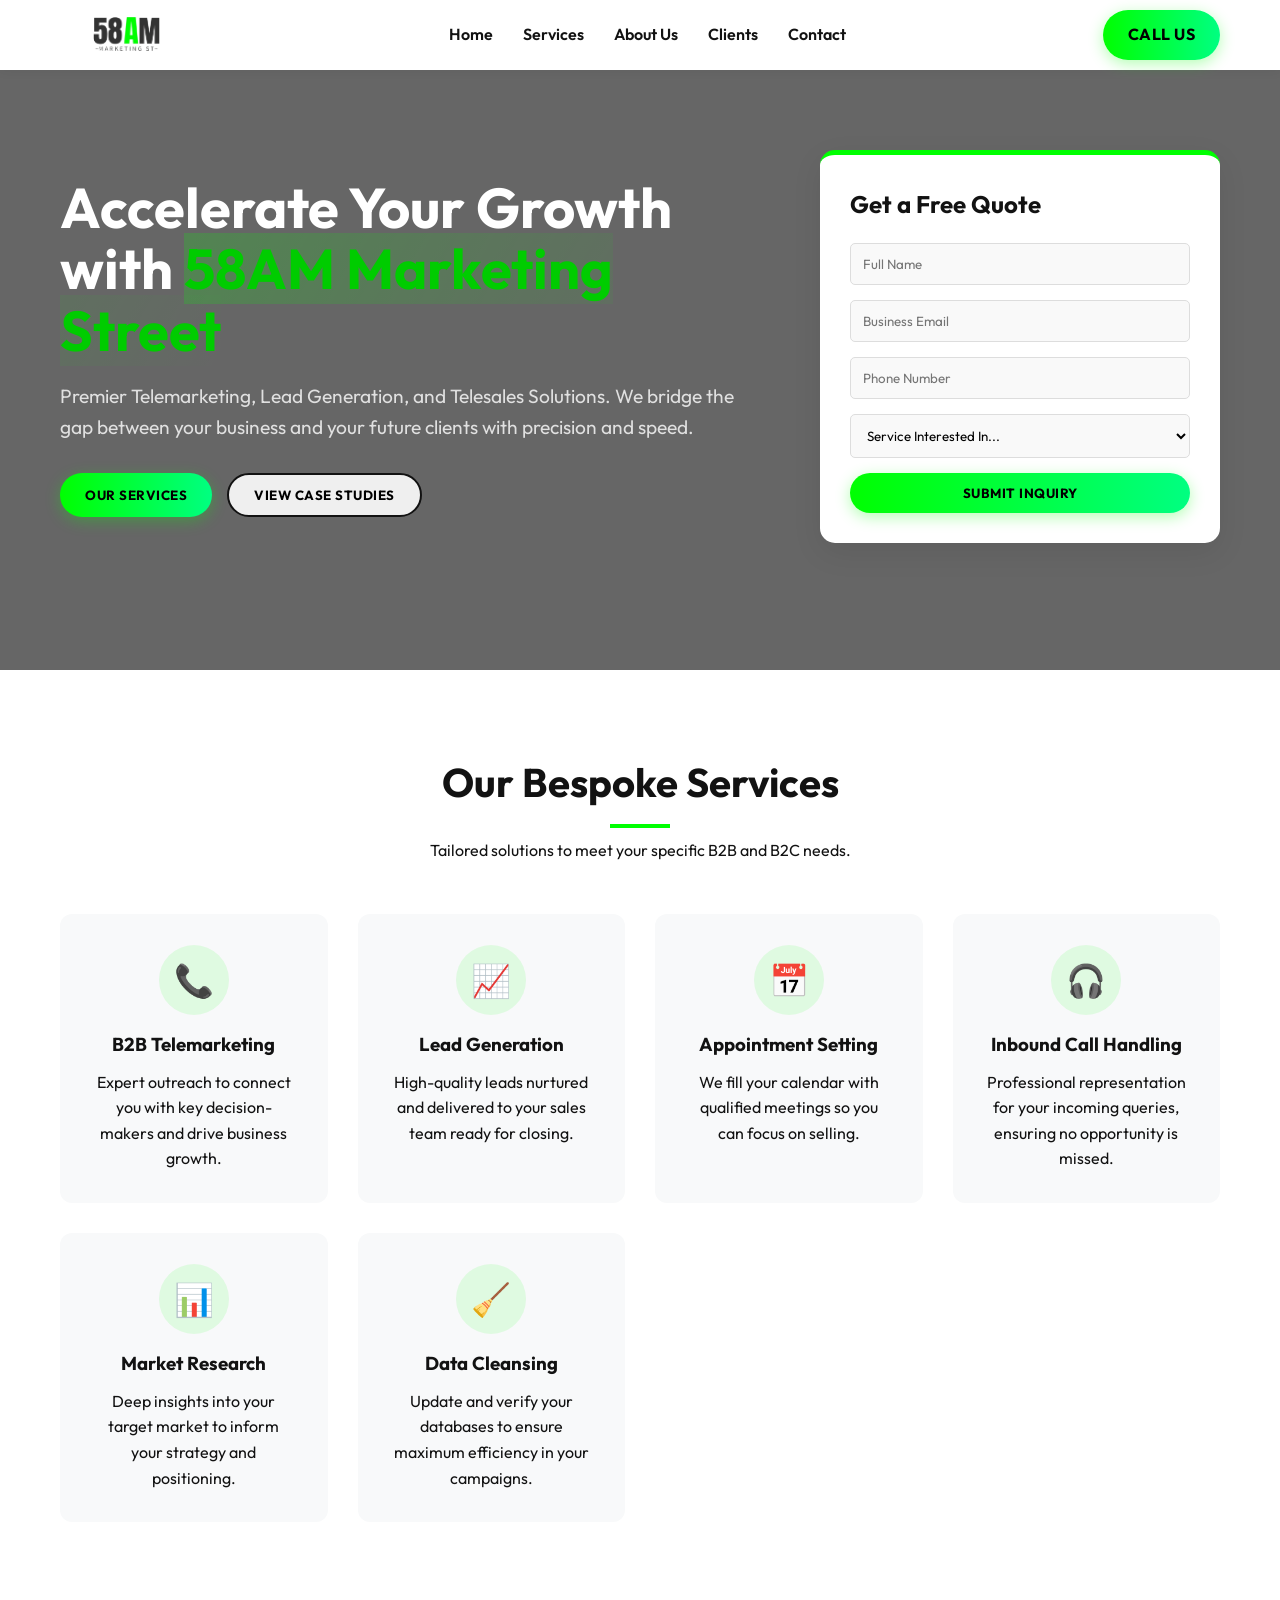
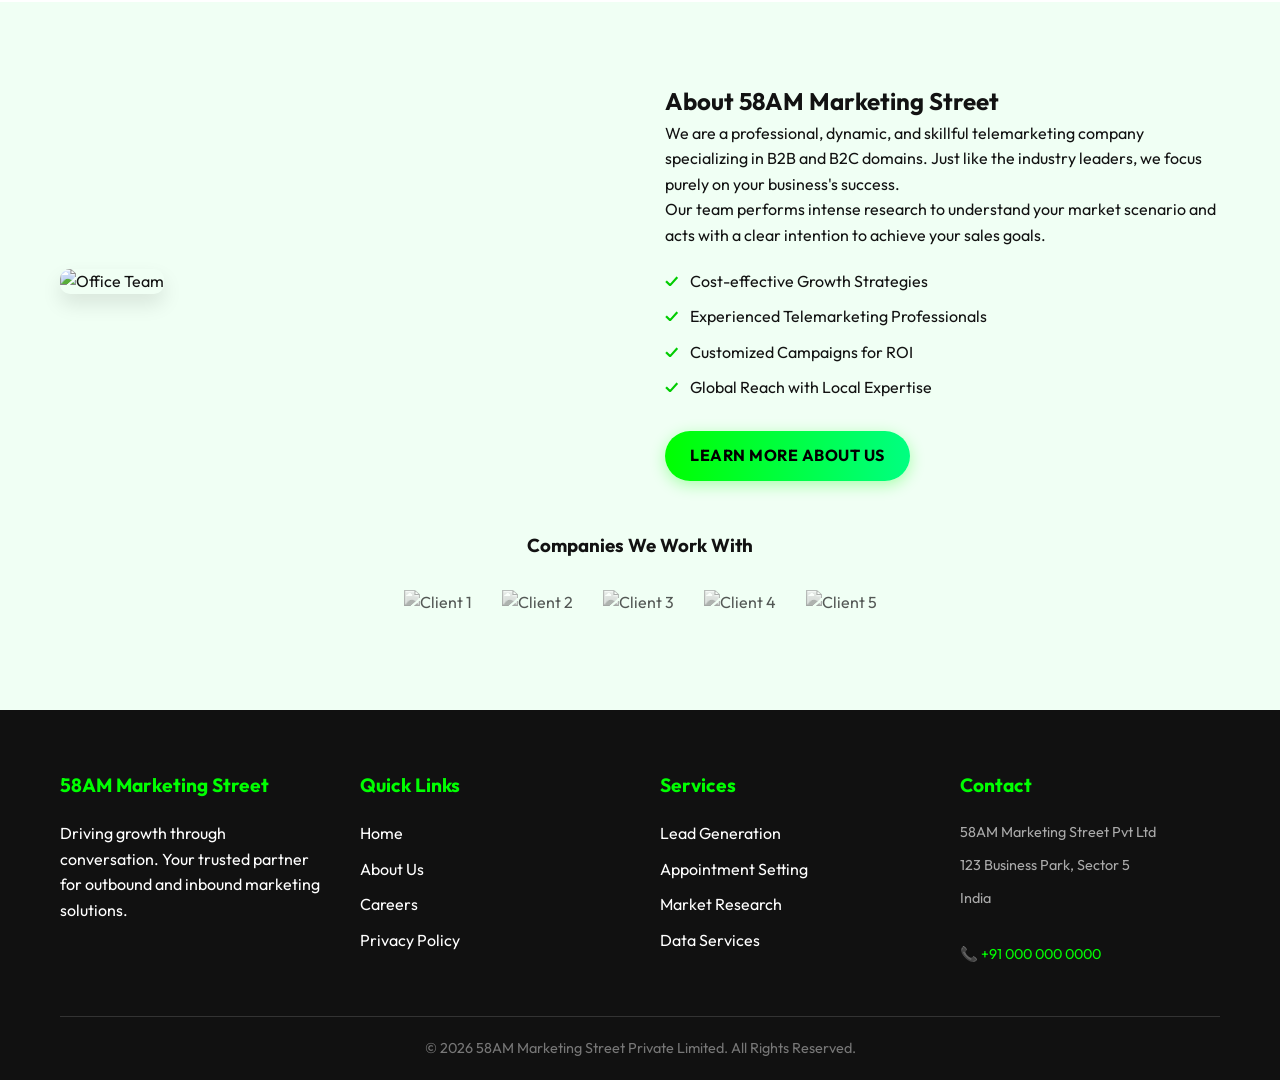
==== index.html @ 0d49f42c "layout of 58am 3" ====
<!DOCTYPE html>
<html lang="en">

<head>
    <meta charset="UTF-8">
    <meta name="viewport" content="width=device-width, initial-scale=1.0">
    <title>58AM Marketing Street | Premier Telemarketing Services</title>
    <link rel="stylesheet" href="css/style.css">
</head>

<body>

    <!-- Header -->
    <header>
        <div class="container nav-wrapper">
            <div class="logo">
                <!-- Logo Image -->
                <img src="logo/logo58-removebg-preview.png" alt="58AM Marketing Street Logo">
            </div>
            <nav>
                <ul class="nav-links">
                    <li><a href="#">Home</a></li>
                    <li><a href="#services">Services</a></li>
                    <li><a href="#about">About Us</a></li>
                    <li><a href="#clients">Clients</a></li>
                    <li><a href="#contact">Contact</a></li>
                </ul>
            </nav>
            <div class="cta">
                <a href="tel:+910000000000" class="btn btn-primary">Call Us</a>
            </div>
        </div>
    </header>

    <!-- Hero Section -->
    <section class="hero">
        <!-- Background Slideshow -->
        <div class="hero-slideshow">
            <div class="hero-slide"
                style="background-image: url('images/berkeley-communications-WEDDt-u3q3o-unsplash.jpg');"></div>
            <div class="hero-slide" style="background-image: url('images/charanjeet-dhiman-mHusyBu4bxM-unsplash.jpg');">
            </div>
            <div class="hero-slide"
                style="background-image: url('images/lumensoft-technologies-WaGMKmJ2F0Y-unsplash.jpg');"></div>
            <div class="hero-slide" style="background-image: url('images/pexels-tima-miroshnichenko-5453823.jpg');">
            </div>
        </div>
        <div class="hero-overlay"></div>

        <div class="container hero-content">
            <div class="hero-text">
                <h1>Accelerate Your Growth with <span>58AM Marketing Street</span></h1>
                <p>Premier Telemarketing, Lead Generation, and Telesales Solutions. We bridge the gap between your
                    business
                    and your future clients with precision and speed.</p>
                <div style="display: flex; gap: 15px;">
                    <button class="btn btn-primary">Our Services</button>
                    <button class="btn" style="border: 2px solid var(--text-dark);">View Case Studies</button>
                </div>
            </div>

            <!-- Lead Form (Replacement for 'homeform') -->
            <div class="hero-form-card" id="contact">
                <h3>Get a Free Quote</h3>
                <form>
                    <div class="form-group">
                        <input type="text" class="form-control" placeholder="Full Name" required>
                    </div>
                    <div class="form-group">
                        <input type="email" class="form-control" placeholder="Business Email" required>
                    </div>
                    <div class="form-group">
                        <input type="tel" class="form-control" placeholder="Phone Number" required>
                    </div>
                    <div class="form-group">
                        <select class="form-control">
                            <option>Service Interested In...</option>
                            <option>B2B Telemarketing</option>
                            <option>Lead Generation</option>
                            <option>Appointment Setting</option>
                            <option>Inbound Handling</option>
                        </select>
                    </div>
                    <button type="submit" class="btn btn-primary" style="width: 100%;">Submit Inquiry</button>
                </form>
            </div>
        </div>
    </section>

    <!-- Services Section -->
    <section class="services-section" id="services">
        <div class="container">
            <div class="section-heading">
                <h2>Our Bespoke Services</h2>
                <p>Tailored solutions to meet your specific B2B and B2C needs.</p>
            </div>

            <div class="services-grid">
                <!-- Service 1 -->
                <div class="service-card">
                    <div class="service-icon">📞</div>
                    <h3>B2B Telemarketing</h3>
                    <p>Expert outreach to connect you with key decision-makers and drive business growth.</p>
                </div>
                <!-- Service 2 -->
                <div class="service-card">
                    <div class="service-icon">📈</div>
                    <h3>Lead Generation</h3>
                    <p>High-quality leads nurtured and delivered to your sales team ready for closing.</p>
                </div>
                <!-- Service 3 -->
                <div class="service-card">
                    <div class="service-icon">📅</div>
                    <h3>Appointment Setting</h3>
                    <p>We fill your calendar with qualified meetings so you can focus on selling.</p>
                </div>
                <!-- Service 4 -->
                <div class="service-card">
                    <div class="service-icon">🎧</div>
                    <h3>Inbound Call Handling</h3>
                    <p>Professional representation for your incoming queries, ensuring no opportunity is missed.</p>
                </div>
                <!-- Service 5 -->
                <div class="service-card">
                    <div class="service-icon">📊</div>
                    <h3>Market Research</h3>
                    <p>Deep insights into your target market to inform your strategy and positioning.</p>
                </div>
                <!-- Service 6 -->
                <div class="service-card">
                    <div class="service-icon">🧹</div>
                    <h3>Data Cleansing</h3>
                    <p>Update and verify your databases to ensure maximum efficiency in your campaigns.</p>
                </div>
            </div>
        </div>
    </section>

    <!-- About Section -->
    <section class="about-section" id="about">
        <div class="container">
            <div class="about-grid">
                <div class="about-image">
                    <!-- Placeholder for Office Image -->
                    <img src="https://placehold.co/600x400/f0f0f0/1a1a1a?text=58AM+Team+At+Work" alt="Office Team"
                        style="border-radius: 10px; box-shadow: 0 10px 20px rgba(0,0,0,0.1);">
                </div>
                <div class="about-text">
                    <h2>About 58AM Marketing Street</h2>
                    <p>We are a professional, dynamic, and skillful telemarketing company specializing in B2B and B2C
                        domains. Just like the industry leaders, we focus purely on your business's success.</p>
                    <p>Our team performs intense research to understand your market scenario and acts with a clear
                        intention
                        to achieve your sales goals.</p>

                    <ul>
                        <li>Cost-effective Growth Strategies</li>
                        <li>Experienced Telemarketing Professionals</li>
                        <li>Customized Campaigns for ROI</li>
                        <li>Global Reach with Local Expertise</li>
                    </ul>

                    <a href="#" class="btn btn-primary" style="margin-top: 20px;">Learn More About Us</a>
                </div>
            </div>

            <!-- Clients Placeholder -->
            <div class="clients-wrapper" id="clients">
                <div class="section-heading" style="margin-bottom: 30px;">
                    <h3>Companies We Work With</h3>
                </div>
                <div class="clients-grid">
                    <!-- Logos simulated with Placehold.co -->
                    <img src="https://placehold.co/150x50/white/555?text=Client+Logo+1" alt="Client 1">
                    <img src="https://placehold.co/150x50/white/555?text=Client+Logo+2" alt="Client 2">
                    <img src="https://placehold.co/150x50/white/555?text=Client+Logo+3" alt="Client 3">
                    <img src="https://placehold.co/150x50/white/555?text=Client+Logo+4" alt="Client 4">
                    <img src="https://placehold.co/150x50/white/555?text=Client+Logo+5" alt="Client 5">
                </div>
            </div>
        </div>
    </section>

    <!-- Footer -->
    <footer>
        <div class="container">
            <div class="footer-grid">
                <div class="footer-col">
                    <h4>58AM Marketing Street</h4>
                    <p>Driving growth through conversation. Your trusted partner for outbound and inbound marketing
                        solutions.</p>
                </div>
                <div class="footer-col">
                    <h4>Quick Links</h4>
                    <ul>
                        <li><a href="#">Home</a></li>
                        <li><a href="#">About Us</a></li>
                        <li><a href="#">Careers</a></li>
                        <li><a href="#">Privacy Policy</a></li>
                    </ul>
                </div>
                <div class="footer-col">
                    <h4>Services</h4>
                    <ul>
                        <li><a href="#">Lead Generation</a></li>
                        <li><a href="#">Appointment Setting</a></li>
                        <li><a href="#">Market Research</a></li>
                        <li><a href="#">Data Services</a></li>
                    </ul>
                </div>
                <div class="footer-col">
                    <h4>Contact</h4>
                    <ul style="font-size: 0.9rem; color: #aaa;">
                        <li>58AM Marketing Street Pvt Ltd</li>
                        <li>123 Business Park, Sector 5</li>
                        <li>India</li>
                        <li><br><span style="color:var(--brand-primary)">📞 +91 000 000 0000</span></li>
                    </ul>
                </div>
            </div>
            <div class="copyright">
                &copy; 2026 58AM Marketing Street Private Limited. All Rights Reserved.
            </div>
        </div>
    </footer>

</body>

</html>
---- css/style.css ----
/* --- CSS VARIABLES & RESET --- */
@import url('https://fonts.googleapis.com/css2?family=Outfit:wght@300;400;500;600;700&display=swap');

:root {
    /* User Requested Palette */
    --brand-primary: #00FF01;
    --brand-secondary: #00FF81;
    --brand-tertiary: #7FFF00;

    /* Light Theme Colors */
    --bg-body: #ffffff;
    --bg-light: #f8f9fa;
    --text-dark: #121212;
    --text-grey: #555555;
    --white: #ffffff;

    /* Spacing & Layout */
    --container-width: 1200px;
    --border-radius: 8px;
}

* {
    box-sizing: border-box;
    margin: 0;
    padding: 0;
    font-family: 'Outfit', 'Segoe UI', sans-serif;
}

body {
    background-color: var(--bg-body);
    color: var(--text-dark);
    line-height: 1.6;
    overflow-x: hidden;
}

a {
    text-decoration: none;
    color: inherit;
    transition: 0.3s;
}

ul {
    list-style: none;
}

img {
    max-width: 100%;
    height: auto;
}

/* --- UTILITIES --- */
.container {
    max-width: var(--container-width);
    margin: 0 auto;
    padding: 0 20px;
}

.btn {
    display: inline-block;
    padding: 12px 25px;
    font-weight: 700;
    text-transform: uppercase;
    letter-spacing: 0.5px;
    border-radius: 50px;
    cursor: pointer;
    border: none;
    transition: transform 0.2s, box-shadow 0.2s;
}

.btn-primary {
    background: linear-gradient(90deg, var(--brand-primary), var(--brand-secondary));
    color: #000;
    /* Black text creates high contrast on neon green */
    box-shadow: 0 4px 15px rgba(0, 255, 1, 0.3);
}

.btn-primary:hover {
    transform: translateY(-2px);
    box-shadow: 0 6px 20px rgba(0, 255, 1, 0.5);
}

.section-heading {
    text-align: center;
    margin-bottom: 50px;
}

.section-heading h2 {
    font-size: 2.5rem;
    margin-bottom: 10px;
    position: relative;
    display: inline-block;
}

.section-heading h2::after {
    content: '';
    display: block;
    width: 60px;
    height: 4px;
    background: var(--brand-primary);
    margin: 10px auto 0;
}

/* --- HEADER --- */
header {
    background: var(--white);
    box-shadow: 0 2px 10px rgba(0, 0, 0, 0.05);
    position: sticky;
    top: 0;
    z-index: 1000;
    padding: 0;
    /* Minimized padding */
    height: 70px;
    /* Fixed small height */
}

.nav-wrapper {
    display: flex;
    justify-content: space-between;
    align-items: center;
    height: 100%;
}

.logo img {
    height: 100px;
    /* Big logo */
    width: auto;
    position: relative;
    top: -10px;
    /* Pull logo up */
    margin-bottom: -25px;
    /* Reduce overlap with hero */
    z-index: 1001;
    /* Ensure on top of hero */
    /* Removed border-radius and background to fix 'oval' look */
}

.nav-links {
    display: flex;
    gap: 30px;
}

.nav-links a {
    font-weight: 600;
    color: var(--text-dark);
}

.nav-links a:hover {
    color: #00cc00;
    /* Darker green for hover text readability */
}

/* --- HERO SECTION --- */
.hero {
    position: relative;
    /* background: linear-gradient(135deg, #f0fff0 0%, #ffffff 100%); Removed for slideshow */
    padding: 80px 0;
    overflow: hidden;
    min-height: 600px;
    /* Ensure height for background */
}

/* Slideshow Container */
.hero-slideshow {
    position: absolute;
    top: 0;
    left: 0;
    width: 100%;
    height: 100%;
    z-index: 0;
}

/* Individual Slide */
.hero-slide {
    position: absolute;
    top: 0;
    left: 0;
    width: 100%;
    height: 100%;
    background-size: cover;
    background-position: center;
    opacity: 0;
    animation: slideShow 24s infinite;
    /* 4 images * 6s each */
}

/* Slide Delays */
.hero-slide:nth-child(1) {
    animation-delay: 0s;
}

.hero-slide:nth-child(2) {
    animation-delay: 6s;
}

.hero-slide:nth-child(3) {
    animation-delay: 12s;
}

.hero-slide:nth-child(4) {
    animation-delay: 18s;
}

/* Keyframes for Ken Burns Effect (Fade + Zoom) */
@keyframes slideShow {
    0% {
        opacity: 0;
        transform: scale(1);
    }

    5% {
        opacity: 1;
    }

    20% {
        opacity: 1;
    }

    25% {
        opacity: 0;
        transform: scale(1.1);
    }

    100% {
        opacity: 0;
        transform: scale(1.1);
    }
}

/* Dark Overlay */
.hero-overlay {
    position: absolute;
    top: 0;
    left: 0;
    width: 100%;
    height: 100%;
    background: rgba(0, 0, 0, 0.6);
    /* Darkens images for text readability */
    z-index: 1;
}

/* Content on top */
.hero-content {
    position: relative;
    z-index: 2;
    /* Higher than overlay */
}

/* Decorative blobs (removed as they clash with images) */
/* .hero::before { ... } */

.hero-content {
    display: flex;
    justify-content: space-between;
    align-items: center;
    position: relative;
    z-index: 1;
    flex-wrap: wrap;
}

.hero-text {
    flex: 1;
    padding-right: 50px;
    min-width: 300px;
}

.hero-text h1 {
    font-size: 3.5rem;
    line-height: 1.1;
    margin-bottom: 20px;
    color: var(--white);
    /* White text for dark background */
}

.hero-text h1 span {
    color: #00cc00;
    /* Darker green for readability on white */
    background: linear-gradient(120deg, rgba(0, 255, 1, 0.2) 0%, rgba(0, 255, 1, 0) 100%);
}

.hero-text p {
    font-size: 1.2rem;
    color: #e0e0e0;
    /* Light grey for dark background */
    margin-bottom: 30px;
}

/* Hero Form (Competitor's "HomeForm" concept) */
.hero-form-card {
    flex: 0 0 400px;
    background: var(--white);
    padding: 30px;
    border-radius: 15px;
    box-shadow: 0 10px 30px rgba(0, 0, 0, 0.08);
    border-top: 5px solid var(--brand-primary);
}

.hero-form-card h3 {
    margin-bottom: 20px;
    font-size: 1.5rem;
}

.form-group {
    margin-bottom: 15px;
}

.form-control {
    width: 100%;
    padding: 12px;
    border: 1px solid #ddd;
    border-radius: 5px;
    background: #f9f9f9;
}

.form-control:focus {
    outline: none;
    border-color: var(--brand-secondary);
    background: #fff;
}

/* --- SERVICES GRID --- */
.services-section {
    padding: 80px 0;
    background: var(--white);
}

.services-grid {
    display: grid;
    grid-template-columns: repeat(auto-fit, minmax(250px, 1fr));
    gap: 30px;
}

.service-card {
    background: var(--bg-light);
    padding: 30px;
    border-radius: 12px;
    transition: 0.3s;
    border: 1px solid transparent;
    text-align: center;
}

.service-card:hover {
    background: var(--white);
    border-color: var(--brand-primary);
    box-shadow: 0 5px 15px rgba(0, 0, 0, 0.05);
    transform: translateY(-5px);
}

.service-icon {
    font-size: 2rem;
    color: #00cc00;
    margin-bottom: 15px;
    background: rgba(0, 255, 1, 0.1);
    width: 70px;
    height: 70px;
    line-height: 70px;
    border-radius: 50%;
    margin-left: auto;
    margin-right: auto;
}

.service-card h3 {
    margin-bottom: 10px;
}

/* --- ABOUT & CLIENTS --- */
.about-section {
    padding: 80px 0;
    background-color: #f0fff4;
    /* Very light green tint */
}

.about-grid {
    display: grid;
    grid-template-columns: 1fr 1fr;
    gap: 50px;
    align-items: center;
}

.about-text ul {
    margin-top: 20px;
}

.about-text li {
    margin-bottom: 10px;
    padding-left: 25px;
    position: relative;
}

.about-text li::before {
    content: '✓';
    position: absolute;
    left: 0;
    color: #00cc00;
    font-weight: bold;
}

.clients-wrapper {
    margin-top: 50px;
}

.clients-grid {
    display: flex;
    flex-wrap: wrap;
    justify-content: center;
    gap: 30px;
    opacity: 0.7;
}

.clients-grid img {
    height: 40px;
    filter: grayscale(100%);
    transition: 0.3s;
}

.clients-grid img:hover {
    filter: grayscale(0%);
    opacity: 1;
}

/* --- FOOTER --- */
footer {
    background: #111;
    color: #fff;
    padding: 60px 0 20px;
}

.footer-grid {
    display: grid;
    grid-template-columns: repeat(auto-fit, minmax(200px, 1fr));
    gap: 40px;
    margin-bottom: 40px;
}

.footer-col h4 {
    color: var(--brand-primary);
    margin-bottom: 20px;
    font-size: 1.2rem;
}

.footer-col ul li {
    margin-bottom: 10px;
}

.footer-col ul li a:hover {
    color: var(--brand-secondary);
    padding-left: 5px;
}

.copyright {
    border-top: 1px solid #333;
    padding-top: 20px;
    text-align: center;
    font-size: 0.9rem;
    color: #777;
}

/* --- MOBILE RESPONSIVE --- */
@media (max-width: 768px) {
    .hero-content {
        flex-direction: column;
    }

    .hero-text {
        padding-right: 0;
        margin-bottom: 40px;
        text-align: center;
    }

    .nav-links {
        display: none;
        /* Simple hide for mobile demo */
    }

    .about-grid {
        grid-template-columns: 1fr;
    }
}
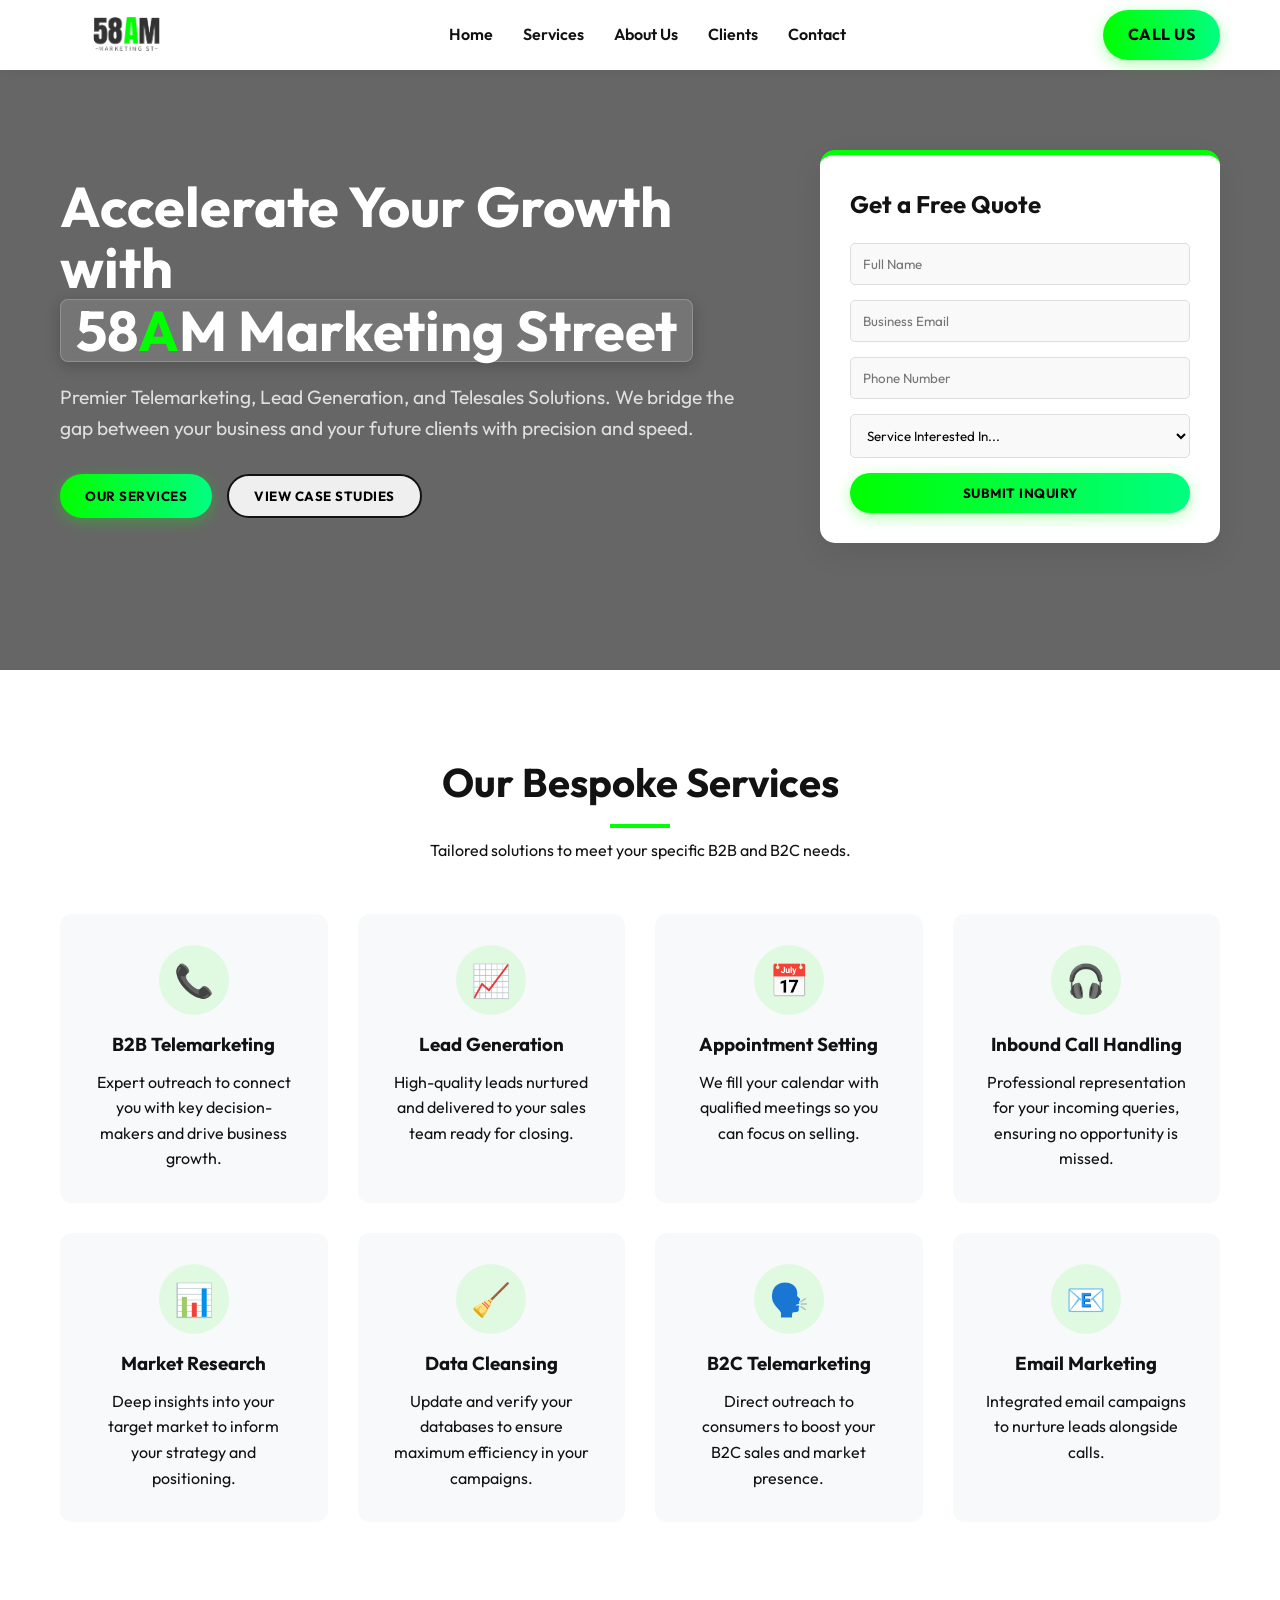
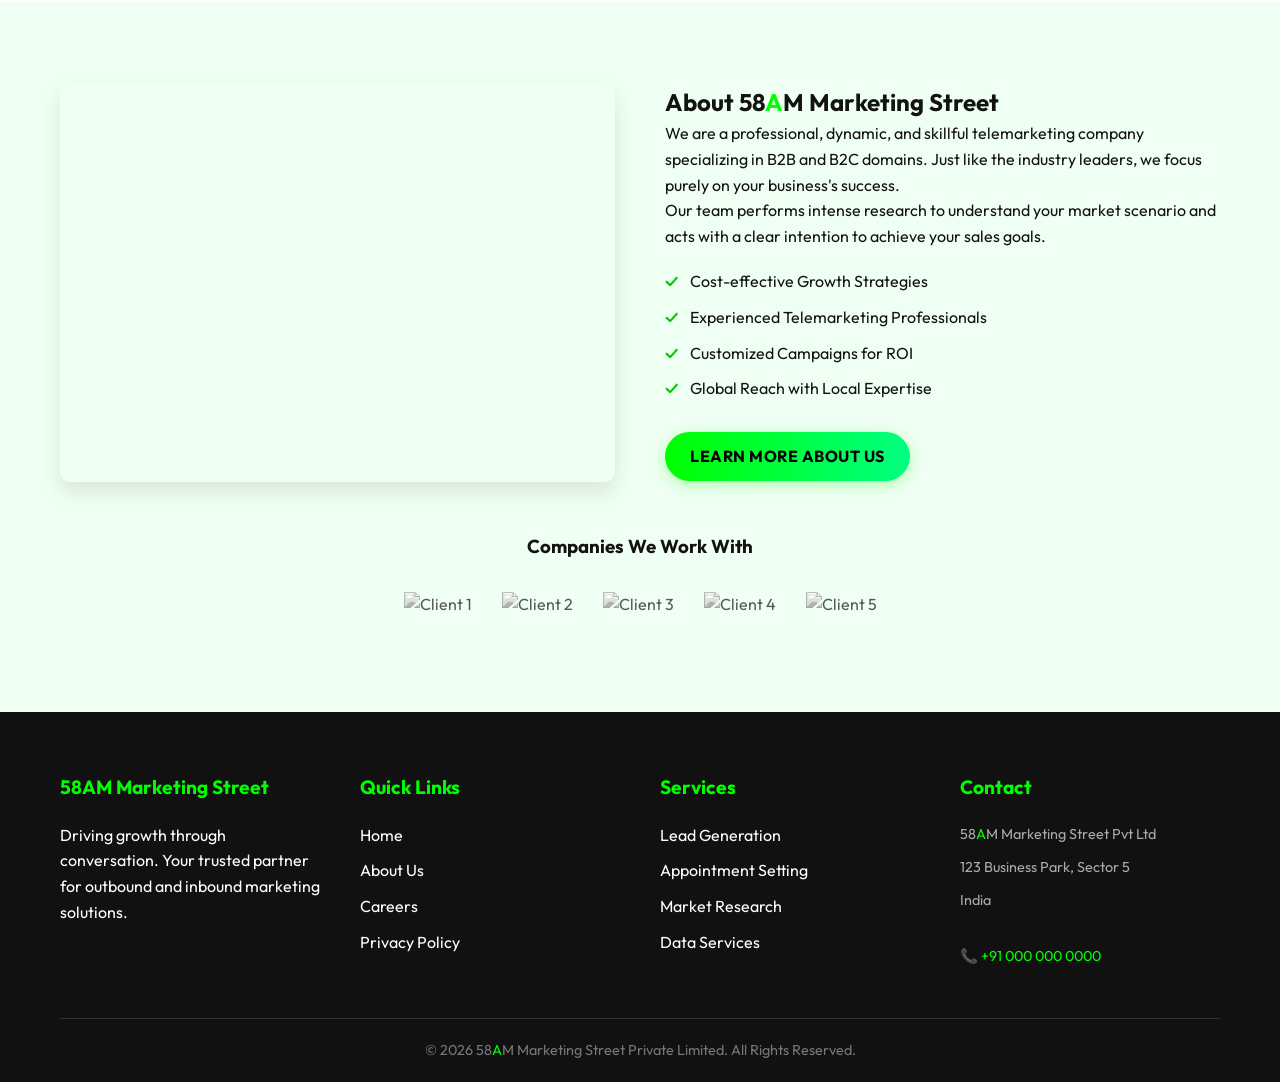
==== commit c9ebbde8: "today final commit" ====
--- a/index.html
+++ b/index.html
@@ -16,6 +16,11 @@
             <div class="logo">
                 <!-- Logo Image -->
                 <img src="logo/logo58-removebg-preview.png" alt="58AM Marketing Street Logo">
+            </div>
+            <div class="hamburger">
+                <span></span>
+                <span></span>
+                <span></span>
             </div>
             <nav>
                 <ul class="nav-links">
@@ -24,6 +29,7 @@
                     <li><a href="#about">About Us</a></li>
                     <li><a href="#clients">Clients</a></li>
                     <li><a href="#contact">Contact</a></li>
+                    <li class="mobile-only"><a href="tel:+910000000000" class="btn btn-primary">Call Us</a></li>
                 </ul>
             </nav>
             <div class="cta">
@@ -31,6 +37,9 @@
             </div>
         </div>
     </header>
+
+    <!-- Mobile Menu Script -->
+    <script src="js/script.js"></script>
 
     <!-- Hero Section -->
     <section class="hero">
@@ -49,7 +58,8 @@
 
         <div class="container hero-content">
             <div class="hero-text">
-                <h1>Accelerate Your Growth with <span>58AM Marketing Street</span></h1>
+                <h1>Accelerate Your Growth with <span class="brand-style">58<span class="brand-highlight">A</span>M
+                        Marketing Street</span></h1>
                 <p>Premier Telemarketing, Lead Generation, and Telesales Solutions. We bridge the gap between your
                     business
                     and your future clients with precision and speed.</p>
@@ -132,6 +142,18 @@
                     <h3>Data Cleansing</h3>
                     <p>Update and verify your databases to ensure maximum efficiency in your campaigns.</p>
                 </div>
+                <!-- Service 7 -->
+                <div class="service-card">
+                    <div class="service-icon">🗣️</div>
+                    <h3>B2C Telemarketing</h3>
+                    <p>Direct outreach to consumers to boost your B2C sales and market presence.</p>
+                </div>
+                <!-- Service 8 -->
+                <div class="service-card">
+                    <div class="service-icon">📧</div>
+                    <h3>Email Marketing</h3>
+                    <p>Integrated email campaigns to nurture leads alongside calls.</p>
+                </div>
             </div>
         </div>
     </section>
@@ -141,12 +163,18 @@
         <div class="container">
             <div class="about-grid">
                 <div class="about-image">
-                    <!-- Placeholder for Office Image -->
-                    <img src="https://placehold.co/600x400/f0f0f0/1a1a1a?text=58AM+Team+At+Work" alt="Office Team"
-                        style="border-radius: 10px; box-shadow: 0 10px 20px rgba(0,0,0,0.1);">
+                    <!-- About Us Slideshow (Pan & Fade) -->
+                    <div class="about-slideshow">
+                        <div class="about-slide"
+                            style="background-image: url('company_images/IMG-20260212-WA0071.jpg');"></div>
+                        <div class="about-slide"
+                            style="background-image: url('company_images/IMG-20260212-WA0075.jpg');"></div>
+                        <div class="about-slide"
+                            style="background-image: url('company_images/IMG-20260212-WA0078.jpg');"></div>
+                    </div>
                 </div>
                 <div class="about-text">
-                    <h2>About 58AM Marketing Street</h2>
+                    <h2>About 58<span class="brand-highlight">A</span>M Marketing Street</h2>
                     <p>We are a professional, dynamic, and skillful telemarketing company specializing in B2B and B2C
                         domains. Just like the industry leaders, we focus purely on your business's success.</p>
                     <p>Our team performs intense research to understand your market scenario and acts with a clear
@@ -186,7 +214,8 @@
         <div class="container">
             <div class="footer-grid">
                 <div class="footer-col">
-                    <h4>58AM Marketing Street</h4>
+                    <h4>58<span class="brand-highlight">A</span>M Marketing Street
+                    </h4>
                     <p>Driving growth through conversation. Your trusted partner for outbound and inbound marketing
                         solutions.</p>
                 </div>
@@ -211,7 +240,7 @@
                 <div class="footer-col">
                     <h4>Contact</h4>
                     <ul style="font-size: 0.9rem; color: #aaa;">
-                        <li>58AM Marketing Street Pvt Ltd</li>
+                        <li>58<span class="brand-highlight">A</span>M Marketing Street Pvt Ltd</li>
                         <li>123 Business Park, Sector 5</li>
                         <li>India</li>
                         <li><br><span style="color:var(--brand-primary)">📞 +91 000 000 0000</span></li>
@@ -219,7 +248,8 @@
                 </div>
             </div>
             <div class="copyright">
-                &copy; 2026 58AM Marketing Street Private Limited. All Rights Reserved.
+                &copy; 2026 58<span class="brand-highlight">A</span>M Marketing Street Private Limited. All Rights
+                Reserved.
             </div>
         </div>
     </footer>
--- a/css/style.css
+++ b/css/style.css
@@ -65,6 +65,10 @@
     cursor: pointer;
     border: none;
     transition: transform 0.2s, box-shadow 0.2s;
+}
+
+.brand-highlight {
+    color: var(--brand-primary) !important;
 }
 
 .btn-primary {
@@ -111,6 +115,14 @@
     /* Minimized padding */
     height: 70px;
     /* Fixed small height */
+}
+
+.hamburger {
+    display: none;
+}
+
+.mobile-only {
+    display: none;
 }
 
 .nav-wrapper {
@@ -271,10 +283,17 @@
     /* White text for dark background */
 }
 
-.hero-text h1 span {
-    color: #00cc00;
-    /* Darker green for readability on white */
-    background: linear-gradient(120deg, rgba(0, 255, 1, 0.2) 0%, rgba(0, 255, 1, 0) 100%);
+.hero-text h1 .brand-style {
+    /* Premium Dark Glass Effect */
+    background: rgba(255, 255, 255, 0.1);
+    backdrop-filter: blur(5px);
+    -webkit-backdrop-filter: blur(5px);
+    border: 1px solid rgba(255, 255, 255, 0.2);
+    padding: 0 15px;
+    border-radius: 8px;
+    box-shadow: 0 4px 15px rgba(0, 0, 0, 0.2);
+    display: inline-block;
+    /* Ensures padding and border visualize correctly */
 }
 
 .hero-text p {
@@ -356,6 +375,11 @@
     border-radius: 50%;
     margin-left: auto;
     margin-right: auto;
+    transition: transform 0.3s cubic-bezier(0.175, 0.885, 0.32, 1.275);
+}
+
+.service-card:hover .service-icon {
+    transform: scale(1.3);
 }
 
 .service-card h3 {
@@ -394,6 +418,78 @@
     font-weight: bold;
 }
 
+/* --- ABOUT SLIDESHOW --- */
+.about-image {
+    position: relative;
+    width: 100%;
+    min-height: 400px;
+    /* Ensure height for absolute slides */
+    overflow: hidden;
+    border-radius: 10px;
+    box-shadow: 0 10px 20px rgba(0, 0, 0, 0.1);
+}
+
+.about-slideshow {
+    position: absolute;
+    top: 0;
+    left: 0;
+    width: 100%;
+    height: 100%;
+}
+
+.about-slide {
+    position: absolute;
+    top: 0;
+    left: 0;
+    width: 100%;
+    height: 100%;
+    background-size: cover;
+    background-position: center;
+    opacity: 0;
+    animation: panSlide 18s infinite;
+    /* 3 images * 6s each */
+}
+
+/* Stagger Animations */
+.about-slide:nth-child(1) {
+    animation-delay: 0s;
+}
+
+.about-slide:nth-child(2) {
+    animation-delay: 6s;
+}
+
+.about-slide:nth-child(3) {
+    animation-delay: 12s;
+}
+
+/* Keyframes: Fade In/Out + Pan Right */
+@keyframes panSlide {
+    0% {
+        opacity: 0;
+        transform: scale(1.1) translateX(-20px);
+    }
+
+    5% {
+        opacity: 1;
+    }
+
+    30% {
+        opacity: 1;
+    }
+
+    35% {
+        opacity: 0;
+        transform: scale(1.1) translateX(0px);
+        /* Move towards right */
+    }
+
+    100% {
+        opacity: 0;
+        transform: scale(1.1) translateX(0px);
+    }
+}
+
 .clients-wrapper {
     margin-top: 50px;
 }
@@ -455,7 +551,85 @@
 }
 
 /* --- MOBILE RESPONSIVE --- */
+/* --- MOBILE RESPONSIVE --- */
 @media (max-width: 768px) {
+    .nav-wrapper {
+        position: relative;
+    }
+
+    .hamburger {
+        display: block;
+        cursor: pointer;
+        z-index: 1002;
+        margin-left: auto;
+        /* Push to the right even if other elements follow */
+    }
+
+    .hamburger span {
+        display: block;
+        width: 25px;
+        height: 3px;
+        background: var(--text-dark);
+        margin: 5px 0;
+        transition: 0.4s;
+    }
+
+    /* Hamburger Animation to X */
+    .hamburger.toggle span:nth-child(1) {
+        transform: rotate(-45deg) translate(-5px, 6px);
+    }
+
+    .hamburger.toggle span:nth-child(2) {
+        opacity: 0;
+    }
+
+    .hamburger.toggle span:nth-child(3) {
+        transform: rotate(45deg) translate(-5px, -6px);
+    }
+
+    .nav-links {
+        position: absolute;
+        top: 70px;
+        /* Header height */
+        left: 0;
+        width: 100%;
+        height: 0;
+        overflow: hidden;
+        background: var(--white);
+        flex-direction: column;
+        align-items: center;
+        justify-content: center;
+        box-shadow: 0 10px 15px rgba(0, 0, 0, 0.1);
+        transition: height 0.8s ease;
+        /* Slow dropdown animation */
+        gap: 20px;
+        display: flex;
+        /* Ensure flex is active but redundant if hidden by height */
+    }
+
+    .nav-links.active {
+        height: calc(100vh - 70px);
+        /* Expand menu to full height */
+        overflow-y: auto;
+    }
+
+    .nav-links li a {
+        font-size: 1.2rem;
+    }
+
+    .nav-links li {
+        opacity: 0;
+        /* Fade in items */
+        transform: translateY(-20px);
+        transition: 0.5s;
+    }
+
+    .nav-links.active li {
+        opacity: 1;
+        transform: translateY(0);
+        transition-delay: 0.3s;
+    }
+
     .hero-content {
         flex-direction: column;
     }
@@ -466,12 +640,30 @@
         text-align: center;
     }
 
-    .nav-links {
-        display: none;
-        /* Simple hide for mobile demo */
+    .hero-text h1 {
+        font-size: 2.5rem;
+    }
+
+    .hero,
+    .services-section,
+    .about-section {
+        padding: 40px 0;
     }
 
     .about-grid {
         grid-template-columns: 1fr;
     }
-}+
+    .cta {
+        display: none;
+        /* Hide CTA on mobile to save space, or move into menu if needed */
+    }
+
+    .mobile-only {
+        display: block;
+        margin-top: 20px;
+    }
+}
+
+/* Default Hamburger Hidden */
+/* Default Hamburger Hidden - Moved to Header Section */
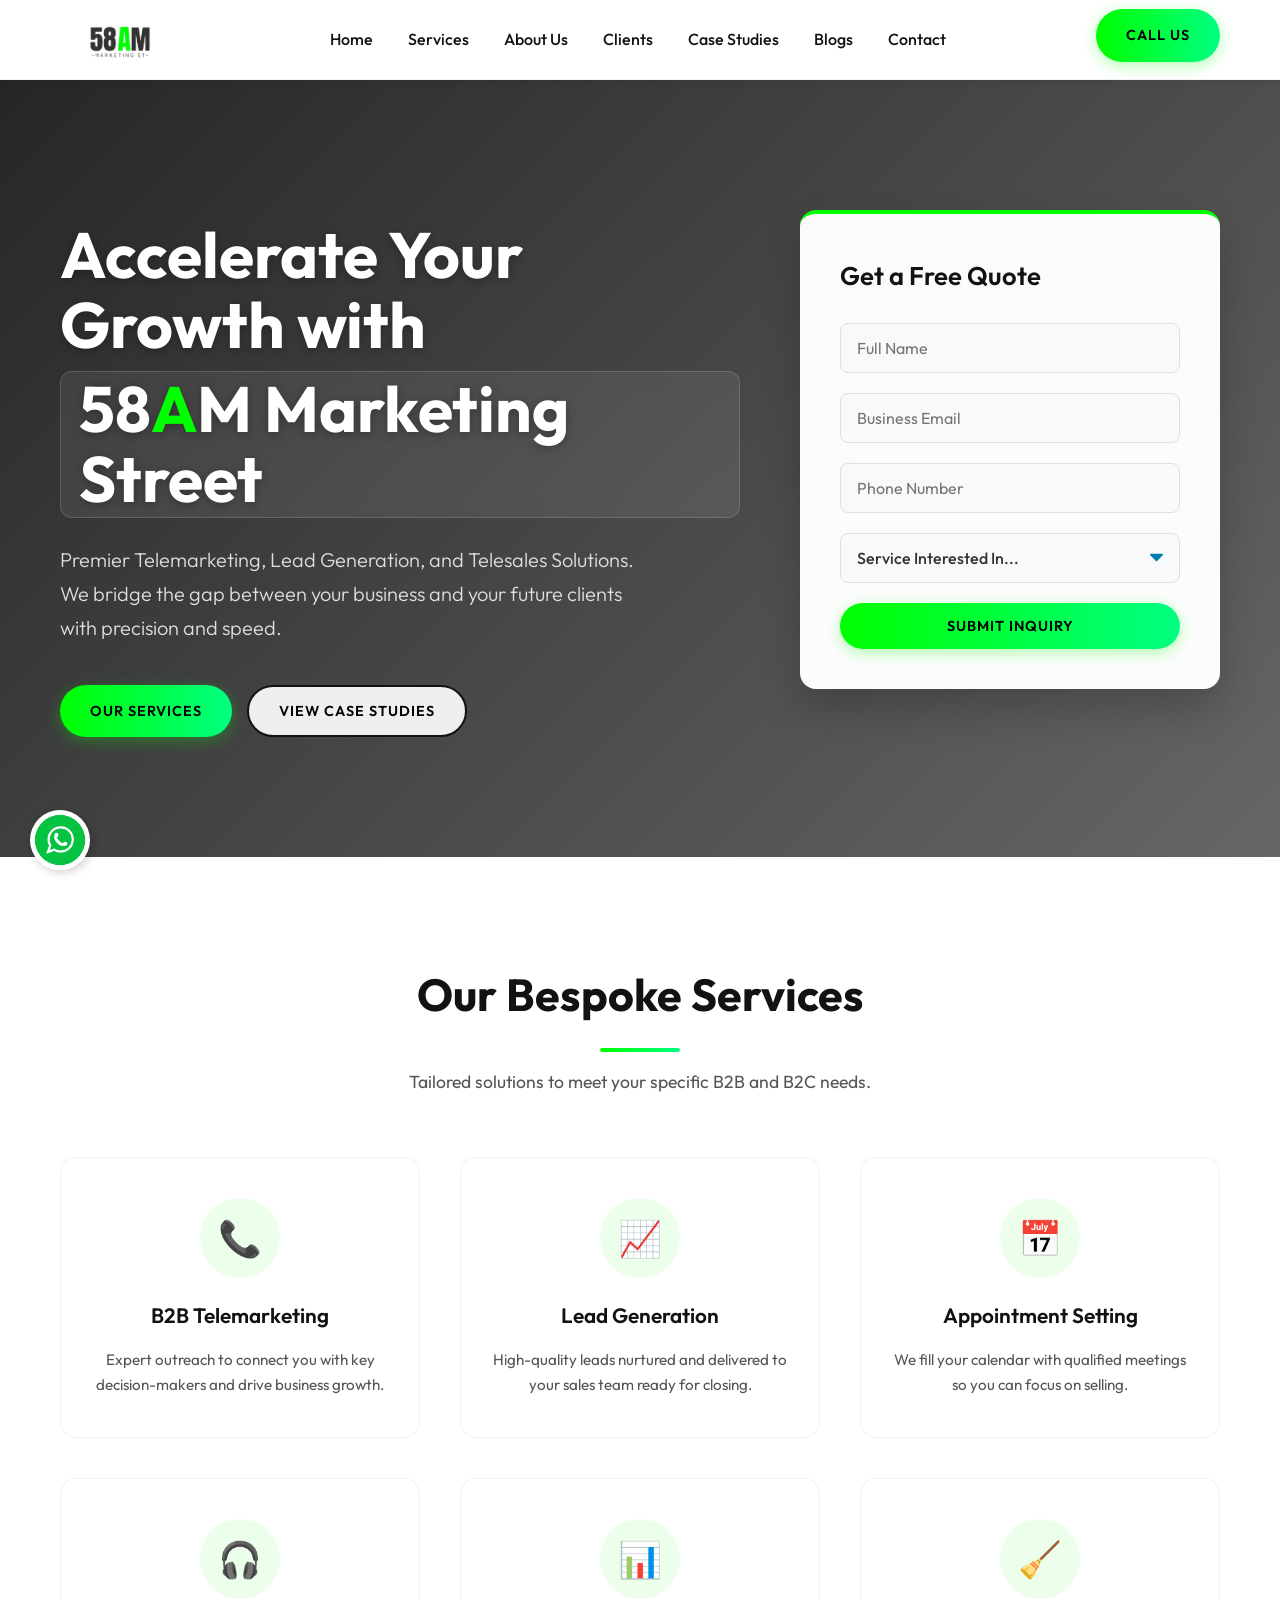
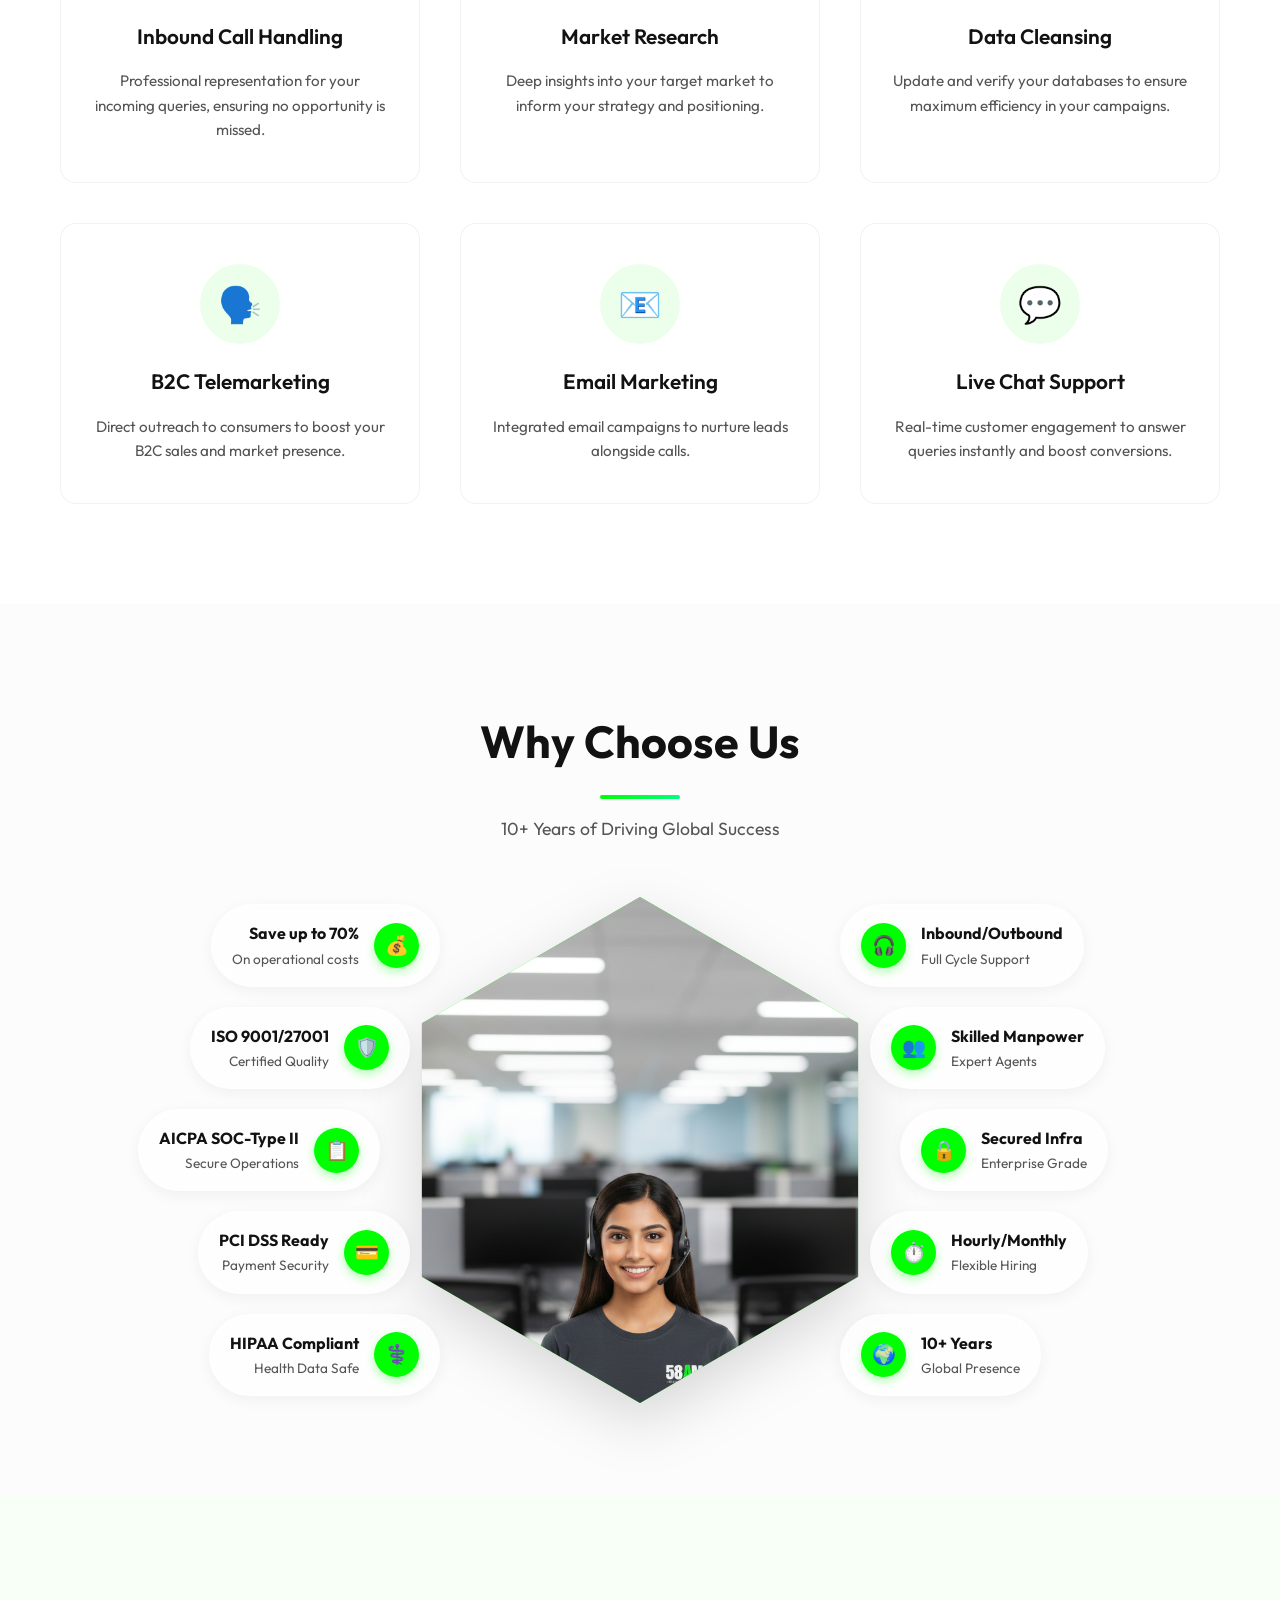
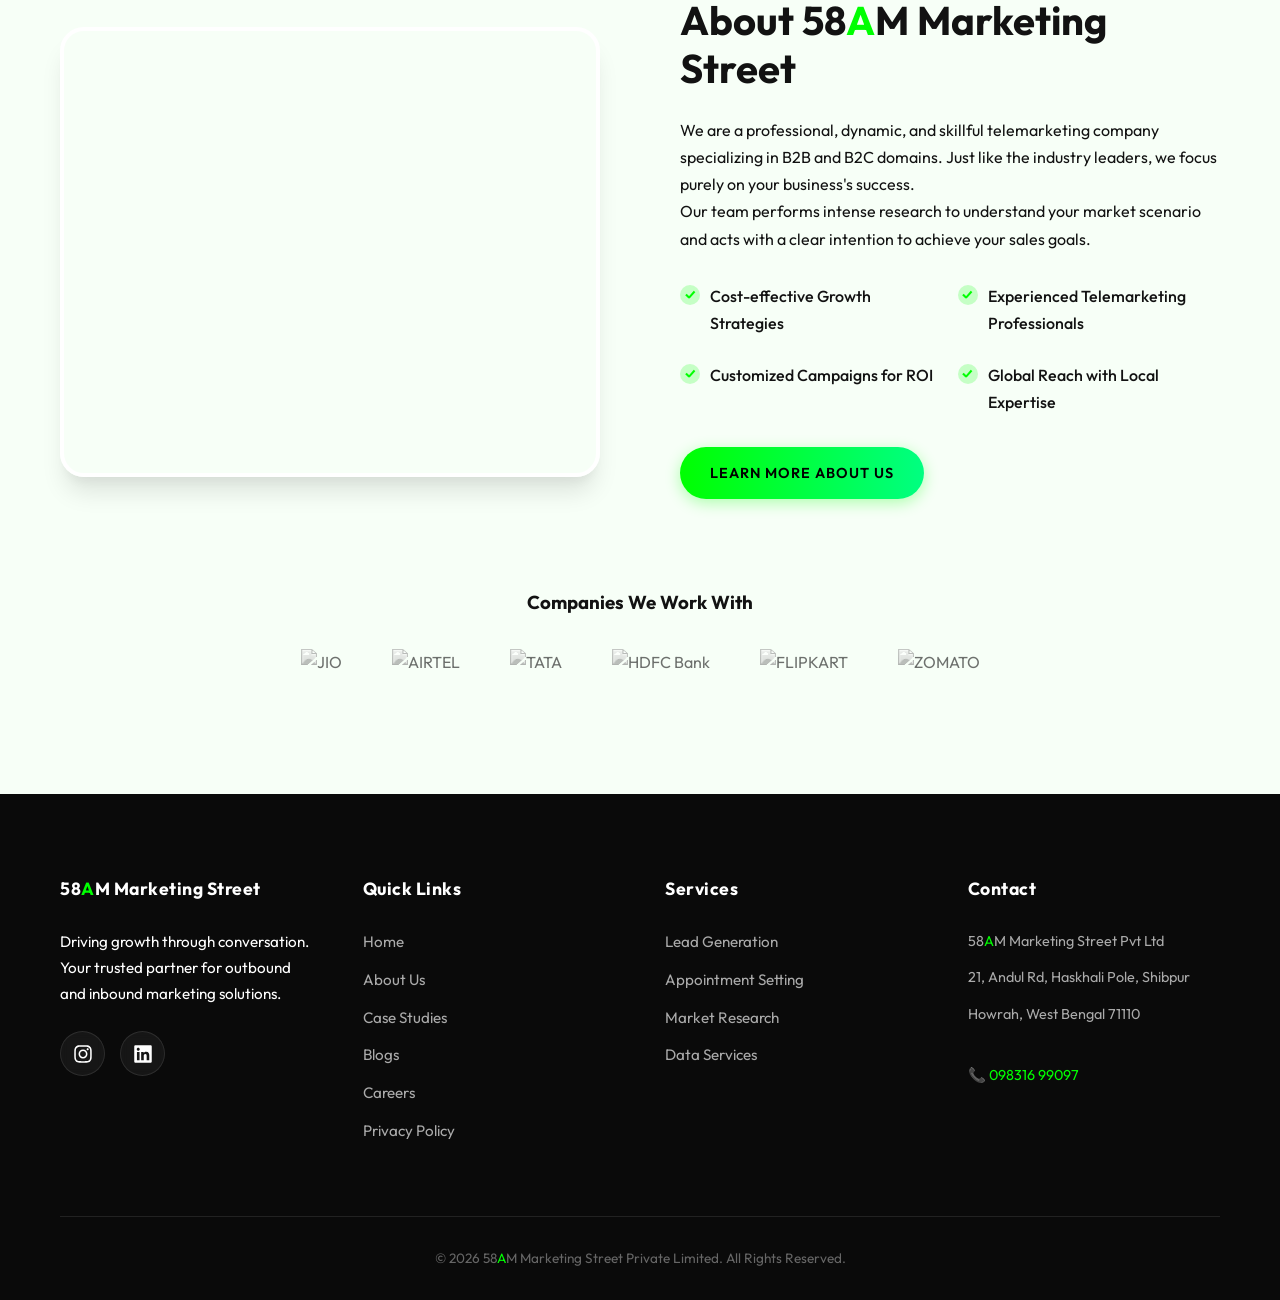
==== commit e6106bbe: "feat: Add Why Choose Us section, Case Studies & Blogs pages - Implement orbital layout 'Why Choose U" ====
--- a/index.html
+++ b/index.html
@@ -1,41 +1,46 @@
-<!DOCTYPE html>
+<!doctype html>
 <html lang="en">
-
-<head>
-    <meta charset="UTF-8">
-    <meta name="viewport" content="width=device-width, initial-scale=1.0">
+  <head>
+    <meta charset="UTF-8" />
+    <meta name="viewport" content="width=device-width, initial-scale=1.0" />
     <title>58AM Marketing Street | Premier Telemarketing Services</title>
-    <link rel="stylesheet" href="css/style.css">
-</head>
-
-<body>
-
+    <link rel="stylesheet" href="css/style.css" />
+  </head>
+
+  <body>
     <!-- Header -->
     <header>
-        <div class="container nav-wrapper">
-            <div class="logo">
-                <!-- Logo Image -->
-                <img src="logo/logo58-removebg-preview.png" alt="58AM Marketing Street Logo">
-            </div>
-            <div class="hamburger">
-                <span></span>
-                <span></span>
-                <span></span>
-            </div>
-            <nav>
-                <ul class="nav-links">
-                    <li><a href="#">Home</a></li>
-                    <li><a href="#services">Services</a></li>
-                    <li><a href="#about">About Us</a></li>
-                    <li><a href="#clients">Clients</a></li>
-                    <li><a href="#contact">Contact</a></li>
-                    <li class="mobile-only"><a href="tel:+910000000000" class="btn btn-primary">Call Us</a></li>
-                </ul>
-            </nav>
-            <div class="cta">
-                <a href="tel:+910000000000" class="btn btn-primary">Call Us</a>
-            </div>
-        </div>
+      <div class="container nav-wrapper">
+        <div class="logo">
+          <!-- Logo Image -->
+          <img
+            src="logo/logo58-removebg-preview.png"
+            alt="58AM Marketing Street Logo"
+          />
+        </div>
+        <div class="hamburger">
+          <span></span>
+          <span></span>
+          <span></span>
+        </div>
+        <nav>
+          <ul class="nav-links">
+            <li><a href="#">Home</a></li>
+            <li><a href="#services">Services</a></li>
+            <li><a href="#about">About Us</a></li>
+            <li><a href="#clients">Clients</a></li>
+            <li><a href="case-studies.html">Case Studies</a></li>
+            <li><a href="blogs.html">Blogs</a></li>
+            <li><a href="#contact">Contact</a></li>
+            <li class="mobile-only">
+              <a href="tel:+919831699097" class="btn btn-primary">Call Us</a>
+            </li>
+          </ul>
+        </nav>
+        <div class="cta">
+          <a href="tel:+919831699097" class="btn btn-primary">Call Us</a>
+        </div>
+      </div>
     </header>
 
     <!-- Mobile Menu Script -->
@@ -43,217 +48,458 @@
 
     <!-- Hero Section -->
     <section class="hero">
-        <!-- Background Slideshow -->
-        <div class="hero-slideshow">
-            <div class="hero-slide"
-                style="background-image: url('images/berkeley-communications-WEDDt-u3q3o-unsplash.jpg');"></div>
-            <div class="hero-slide" style="background-image: url('images/charanjeet-dhiman-mHusyBu4bxM-unsplash.jpg');">
-            </div>
-            <div class="hero-slide"
-                style="background-image: url('images/lumensoft-technologies-WaGMKmJ2F0Y-unsplash.jpg');"></div>
-            <div class="hero-slide" style="background-image: url('images/pexels-tima-miroshnichenko-5453823.jpg');">
-            </div>
-        </div>
-        <div class="hero-overlay"></div>
-
-        <div class="container hero-content">
-            <div class="hero-text">
-                <h1>Accelerate Your Growth with <span class="brand-style">58<span class="brand-highlight">A</span>M
-                        Marketing Street</span></h1>
-                <p>Premier Telemarketing, Lead Generation, and Telesales Solutions. We bridge the gap between your
-                    business
-                    and your future clients with precision and speed.</p>
-                <div style="display: flex; gap: 15px;">
-                    <button class="btn btn-primary">Our Services</button>
-                    <button class="btn" style="border: 2px solid var(--text-dark);">View Case Studies</button>
-                </div>
-            </div>
-
-            <!-- Lead Form (Replacement for 'homeform') -->
-            <div class="hero-form-card" id="contact">
-                <h3>Get a Free Quote</h3>
-                <form>
-                    <div class="form-group">
-                        <input type="text" class="form-control" placeholder="Full Name" required>
-                    </div>
-                    <div class="form-group">
-                        <input type="email" class="form-control" placeholder="Business Email" required>
-                    </div>
-                    <div class="form-group">
-                        <input type="tel" class="form-control" placeholder="Phone Number" required>
-                    </div>
-                    <div class="form-group">
-                        <select class="form-control">
-                            <option>Service Interested In...</option>
-                            <option>B2B Telemarketing</option>
-                            <option>Lead Generation</option>
-                            <option>Appointment Setting</option>
-                            <option>Inbound Handling</option>
-                        </select>
-                    </div>
-                    <button type="submit" class="btn btn-primary" style="width: 100%;">Submit Inquiry</button>
-                </form>
-            </div>
-        </div>
+      <!-- Background Slideshow -->
+      <div class="hero-slideshow">
+        <div
+          class="hero-slide"
+          style="
+            background-image: url(&quot;images/berkeley-communications-WEDDt-u3q3o-unsplash.jpg&quot;);
+          "
+        ></div>
+        <div
+          class="hero-slide"
+          style="
+            background-image: url(&quot;images/charanjeet-dhiman-mHusyBu4bxM-unsplash.jpg&quot;);
+          "
+        ></div>
+        <div
+          class="hero-slide"
+          style="
+            background-image: url(&quot;images/lumensoft-technologies-WaGMKmJ2F0Y-unsplash.jpg&quot;);
+          "
+        ></div>
+        <div
+          class="hero-slide"
+          style="
+            background-image: url(&quot;images/pexels-tima-miroshnichenko-5453823.jpg&quot;);
+          "
+        ></div>
+      </div>
+      <div class="hero-overlay"></div>
+
+      <div class="container hero-content">
+        <div class="hero-text">
+          <h1>
+            Accelerate Your Growth with
+            <span class="brand-style"
+              >58<span class="brand-highlight">A</span>M Marketing Street</span
+            >
+          </h1>
+          <p>
+            Premier Telemarketing, Lead Generation, and Telesales Solutions. We
+            bridge the gap between your business and your future clients with
+            precision and speed.
+          </p>
+          <div style="display: flex; gap: 15px">
+            <a href="#services" class="btn btn-primary">Our Services</a>
+            <button class="btn" style="border: 2px solid var(--text-dark)">
+              View Case Studies
+            </button>
+          </div>
+        </div>
+
+        <!-- Lead Form (Replacement for 'homeform') -->
+        <div class="hero-form-card" id="contact">
+          <h3>Get a Free Quote</h3>
+          <form>
+            <div class="form-group">
+              <input
+                type="text"
+                class="form-control"
+                placeholder="Full Name"
+                required
+              />
+            </div>
+            <div class="form-group">
+              <input
+                type="email"
+                class="form-control"
+                placeholder="Business Email"
+                required
+              />
+            </div>
+            <div class="form-group">
+              <input
+                type="tel"
+                class="form-control"
+                placeholder="Phone Number"
+                required
+              />
+            </div>
+            <div class="form-group">
+              <select class="form-control">
+                <option value="" disabled selected>Service Interested In...</option>
+                <option value="B2B Telemarketing">B2B Telemarketing</option>
+                <option value="Lead Generation">Lead Generation</option>
+                <option value="Appointment Setting">Appointment Setting</option>
+                <option value="Inbound Call Handling">Inbound Call Handling</option>
+                <option value="Market Research">Market Research</option>
+                <option value="Data Cleansing">Data Cleansing</option>
+                <option value="B2C Telemarketing">B2C Telemarketing</option>
+                <option value="Email Marketing">Email Marketing</option>
+                <option value="Live Chat Support">Live Chat Support</option>
+              </select>
+            </div>
+            <button type="submit" class="btn btn-primary" style="width: 100%">
+              Submit Inquiry
+            </button>
+          </form>
+        </div>
+      </div>
     </section>
 
     <!-- Services Section -->
     <section class="services-section" id="services">
-        <div class="container">
-            <div class="section-heading">
-                <h2>Our Bespoke Services</h2>
-                <p>Tailored solutions to meet your specific B2B and B2C needs.</p>
-            </div>
-
-            <div class="services-grid">
-                <!-- Service 1 -->
-                <div class="service-card">
-                    <div class="service-icon">📞</div>
-                    <h3>B2B Telemarketing</h3>
-                    <p>Expert outreach to connect you with key decision-makers and drive business growth.</p>
-                </div>
-                <!-- Service 2 -->
-                <div class="service-card">
-                    <div class="service-icon">📈</div>
-                    <h3>Lead Generation</h3>
-                    <p>High-quality leads nurtured and delivered to your sales team ready for closing.</p>
-                </div>
-                <!-- Service 3 -->
-                <div class="service-card">
-                    <div class="service-icon">📅</div>
-                    <h3>Appointment Setting</h3>
-                    <p>We fill your calendar with qualified meetings so you can focus on selling.</p>
-                </div>
-                <!-- Service 4 -->
-                <div class="service-card">
-                    <div class="service-icon">🎧</div>
-                    <h3>Inbound Call Handling</h3>
-                    <p>Professional representation for your incoming queries, ensuring no opportunity is missed.</p>
-                </div>
-                <!-- Service 5 -->
-                <div class="service-card">
-                    <div class="service-icon">📊</div>
-                    <h3>Market Research</h3>
-                    <p>Deep insights into your target market to inform your strategy and positioning.</p>
-                </div>
-                <!-- Service 6 -->
-                <div class="service-card">
-                    <div class="service-icon">🧹</div>
-                    <h3>Data Cleansing</h3>
-                    <p>Update and verify your databases to ensure maximum efficiency in your campaigns.</p>
-                </div>
-                <!-- Service 7 -->
-                <div class="service-card">
-                    <div class="service-icon">🗣️</div>
-                    <h3>B2C Telemarketing</h3>
-                    <p>Direct outreach to consumers to boost your B2C sales and market presence.</p>
-                </div>
-                <!-- Service 8 -->
-                <div class="service-card">
-                    <div class="service-icon">📧</div>
-                    <h3>Email Marketing</h3>
-                    <p>Integrated email campaigns to nurture leads alongside calls.</p>
-                </div>
-            </div>
-        </div>
+      <div class="container">
+        <div class="section-heading">
+          <h2>Our Bespoke Services</h2>
+          <p>Tailored solutions to meet your specific B2B and B2C needs.</p>
+        </div>
+
+        <div class="services-grid">
+          <!-- Service 1 -->
+          <div class="service-card">
+            <div class="service-icon">📞</div>
+            <h3>B2B Telemarketing</h3>
+            <p>
+              Expert outreach to connect you with key decision-makers and drive
+              business growth.
+            </p>
+          </div>
+          <!-- Service 2 -->
+          <div class="service-card">
+            <div class="service-icon">📈</div>
+            <h3>Lead Generation</h3>
+            <p>
+              High-quality leads nurtured and delivered to your sales team ready
+              for closing.
+            </p>
+          </div>
+          <!-- Service 3 -->
+          <div class="service-card">
+            <div class="service-icon">📅</div>
+            <h3>Appointment Setting</h3>
+            <p>
+              We fill your calendar with qualified meetings so you can focus on
+              selling.
+            </p>
+          </div>
+          <!-- Service 4 -->
+          <div class="service-card">
+            <div class="service-icon">🎧</div>
+            <h3>Inbound Call Handling</h3>
+            <p>
+              Professional representation for your incoming queries, ensuring no
+              opportunity is missed.
+            </p>
+          </div>
+          <!-- Service 5 -->
+          <div class="service-card">
+            <div class="service-icon">📊</div>
+            <h3>Market Research</h3>
+            <p>
+              Deep insights into your target market to inform your strategy and
+              positioning.
+            </p>
+          </div>
+          <!-- Service 6 -->
+          <div class="service-card">
+            <div class="service-icon">🧹</div>
+            <h3>Data Cleansing</h3>
+            <p>
+              Update and verify your databases to ensure maximum efficiency in
+              your campaigns.
+            </p>
+          </div>
+          <!-- Service 7 -->
+          <div class="service-card">
+            <div class="service-icon">🗣️</div>
+            <h3>B2C Telemarketing</h3>
+            <p>
+              Direct outreach to consumers to boost your B2C sales and market
+              presence.
+            </p>
+          </div>
+          <!-- Service 8 -->
+          <div class="service-card">
+            <div class="service-icon">📧</div>
+            <h3>Email Marketing</h3>
+            <p>Integrated email campaigns to nurture leads alongside calls.</p>
+          </div>
+          <!-- Service 9 -->
+          <div class="service-card">
+            <div class="service-icon">💬</div>
+            <h3>Live Chat Support</h3>
+            <p>
+              Real-time customer engagement to answer queries instantly and boost
+              conversions.
+            </p>
+          </div>
+        </div>
+      </div>
+    </section>
+
+    <!-- Why Choose Us Section -->
+    <section class="why-choose-section orbital-section" id="why-choose-us">
+      <div class="container relative-container">
+        <div class="section-heading text-center mb-5">
+            <h2>Why Choose Us</h2>
+            <p>10+ Years of Driving Global Success</p>
+        </div>
+        
+        <div class="orbital-grid">
+          <!-- Left Column: Benefits -->
+          <div class="benefit-column left-curve">
+            <div class="benefit-box stagger-left" style="--delay: 0.1s">
+              <div class="icon-circle">💰</div>
+              <div class="benefit-text">
+                <h4>Save up to 70%</h4>
+                <p>On operational costs</p>
+              </div>
+            </div>
+            <div class="benefit-box stagger-left" style="--delay: 0.2s">
+              <div class="icon-circle">🛡️</div>
+              <div class="benefit-text">
+                <h4>ISO 9001/27001</h4>
+                <p>Certified Quality</p>
+              </div>
+            </div>
+            <div class="benefit-box stagger-left" style="--delay: 0.3s">
+              <div class="icon-circle">📋</div>
+              <div class="benefit-text">
+                <h4>AICPA SOC-Type II</h4>
+                <p>Secure Operations</p>
+              </div>
+            </div>
+            <div class="benefit-box stagger-left" style="--delay: 0.4s">
+              <div class="icon-circle">💳</div>
+              <div class="benefit-text">
+                <h4>PCI DSS Ready</h4>
+                <p>Payment Security</p>
+              </div>
+            </div>
+            <div class="benefit-box stagger-left" style="--delay: 0.5s">
+              <div class="icon-circle">⚕️</div>
+              <div class="benefit-text">
+                <h4>HIPAA Compliant</h4>
+                <p>Health Data Safe</p>
+              </div>
+            </div>
+          </div>
+
+          <!-- Center Column: Hexagon Image -->
+          <div class="center-column">
+            <div class="hex-image-wrapper floating-hex">
+              <img src="why_chose_us/officelady.png" alt="Why Choose Us Expert" class="hex-clipped-img">
+              <div class="hex-overlay"></div>
+            </div>
+          </div>
+
+          <!-- Right Column: Services -->
+          <div class="benefit-column right-curve">
+            <div class="benefit-box stagger-right" style="--delay: 0.1s">
+              <div class="icon-circle">🎧</div>
+              <div class="benefit-text">
+                <h4>Inbound/Outbound</h4>
+                <p>Full Cycle Support</p>
+              </div>
+            </div>
+            <div class="benefit-box stagger-right" style="--delay: 0.2s">
+              <div class="icon-circle">👥</div>
+              <div class="benefit-text">
+                <h4>Skilled Manpower</h4>
+                <p>Expert Agents</p>
+              </div>
+            </div>
+            <div class="benefit-box stagger-right" style="--delay: 0.3s">
+              <div class="icon-circle">🔒</div>
+              <div class="benefit-text">
+                <h4>Secured Infra</h4>
+                <p>Enterprise Grade</p>
+              </div>
+            </div>
+            <div class="benefit-box stagger-right" style="--delay: 0.4s">
+              <div class="icon-circle">⏱️</div>
+              <div class="benefit-text">
+                <h4>Hourly/Monthly</h4>
+                <p>Flexible Hiring</p>
+              </div>
+            </div>
+            <div class="benefit-box stagger-right" style="--delay: 0.5s">
+              <div class="icon-circle">🌍</div>
+              <div class="benefit-text">
+                <h4>10+ Years</h4>
+                <p>Global Presence</p>
+              </div>
+            </div>
+          </div>
+        </div>
+      </div>
     </section>
 
     <!-- About Section -->
     <section class="about-section" id="about">
-        <div class="container">
-            <div class="about-grid">
-                <div class="about-image">
-                    <!-- About Us Slideshow (Pan & Fade) -->
-                    <div class="about-slideshow">
-                        <div class="about-slide"
-                            style="background-image: url('company_images/IMG-20260212-WA0071.jpg');"></div>
-                        <div class="about-slide"
-                            style="background-image: url('company_images/IMG-20260212-WA0075.jpg');"></div>
-                        <div class="about-slide"
-                            style="background-image: url('company_images/IMG-20260212-WA0078.jpg');"></div>
-                    </div>
-                </div>
-                <div class="about-text">
-                    <h2>About 58<span class="brand-highlight">A</span>M Marketing Street</h2>
-                    <p>We are a professional, dynamic, and skillful telemarketing company specializing in B2B and B2C
-                        domains. Just like the industry leaders, we focus purely on your business's success.</p>
-                    <p>Our team performs intense research to understand your market scenario and acts with a clear
-                        intention
-                        to achieve your sales goals.</p>
-
-                    <ul>
-                        <li>Cost-effective Growth Strategies</li>
-                        <li>Experienced Telemarketing Professionals</li>
-                        <li>Customized Campaigns for ROI</li>
-                        <li>Global Reach with Local Expertise</li>
-                    </ul>
-
-                    <a href="#" class="btn btn-primary" style="margin-top: 20px;">Learn More About Us</a>
-                </div>
-            </div>
-
-            <!-- Clients Placeholder -->
-            <div class="clients-wrapper" id="clients">
-                <div class="section-heading" style="margin-bottom: 30px;">
-                    <h3>Companies We Work With</h3>
-                </div>
-                <div class="clients-grid">
-                    <!-- Logos simulated with Placehold.co -->
-                    <img src="https://placehold.co/150x50/white/555?text=Client+Logo+1" alt="Client 1">
-                    <img src="https://placehold.co/150x50/white/555?text=Client+Logo+2" alt="Client 2">
-                    <img src="https://placehold.co/150x50/white/555?text=Client+Logo+3" alt="Client 3">
-                    <img src="https://placehold.co/150x50/white/555?text=Client+Logo+4" alt="Client 4">
-                    <img src="https://placehold.co/150x50/white/555?text=Client+Logo+5" alt="Client 5">
-                </div>
-            </div>
-        </div>
+      <div class="container">
+        <div class="about-grid">
+          <div class="about-image">
+            <!-- About Us Slideshow (Pan & Fade) -->
+            <div class="about-slideshow">
+              <div
+                class="about-slide"
+                style="
+                  background-image: url(&quot;company_images/IMG-20260212-WA0071.jpg&quot;);
+                "
+              ></div>
+              <div
+                class="about-slide"
+                style="
+                  background-image: url(&quot;company_images/IMG-20260212-WA0075.jpg&quot;);
+                "
+              ></div>
+              <div
+                class="about-slide"
+                style="
+                  background-image: url(&quot;company_images/IMG-20260212-WA0078.jpg&quot;);
+                "
+              ></div>
+            </div>
+          </div>
+          <div class="about-text">
+            <h2>
+              About 58<span class="brand-highlight">A</span>M Marketing Street
+            </h2>
+            <p>
+              We are a professional, dynamic, and skillful telemarketing company
+              specializing in B2B and B2C domains. Just like the industry
+              leaders, we focus purely on your business's success.
+            </p>
+            <p>
+              Our team performs intense research to understand your market
+              scenario and acts with a clear intention to achieve your sales
+              goals.
+            </p>
+
+            <ul>
+              <li>Cost-effective Growth Strategies</li>
+              <li>Experienced Telemarketing Professionals</li>
+              <li>Customized Campaigns for ROI</li>
+              <li>Global Reach with Local Expertise</li>
+            </ul>
+
+            <a href="#" class="btn btn-primary" style="margin-top: 20px"
+              >Learn More About Us</a
+            >
+          </div>
+        </div>
+
+        <!-- Clients Placeholder -->
+        <div class="clients-wrapper" id="clients">
+          <div class="section-heading" style="margin-bottom: 30px">
+            <h3>Companies We Work With</h3>
+          </div>
+          <div class="clients-grid">
+            <!-- Logos simulated with Placehold.co -->
+            <img
+              src="https://placehold.co/150x50/white/555?text=JIO"
+              alt="JIO"
+            />
+            <img
+              src="https://placehold.co/150x50/white/555?text=AIRTEL"
+              alt="AIRTEL"
+            />
+            <img
+              src="https://placehold.co/150x50/white/555?text=TATA"
+              alt="TATA"
+            />
+            <img
+              src="https://placehold.co/150x50/white/555?text=HDFC+Bank"
+              alt="HDFC Bank"
+            />
+            <img
+              src="https://placehold.co/150x50/white/555?text=FLIPKART"
+              alt="FLIPKART"
+            />
+            <img
+              src="https://placehold.co/150x50/white/555?text=ZOMATO"
+              alt="ZOMATO"
+            />
+          </div>
+        </div>
+      </div>
     </section>
 
     <!-- Footer -->
     <footer>
-        <div class="container">
-            <div class="footer-grid">
-                <div class="footer-col">
-                    <h4>58<span class="brand-highlight">A</span>M Marketing Street
-                    </h4>
-                    <p>Driving growth through conversation. Your trusted partner for outbound and inbound marketing
-                        solutions.</p>
-                </div>
-                <div class="footer-col">
-                    <h4>Quick Links</h4>
-                    <ul>
-                        <li><a href="#">Home</a></li>
-                        <li><a href="#">About Us</a></li>
-                        <li><a href="#">Careers</a></li>
-                        <li><a href="#">Privacy Policy</a></li>
-                    </ul>
-                </div>
-                <div class="footer-col">
-                    <h4>Services</h4>
-                    <ul>
-                        <li><a href="#">Lead Generation</a></li>
-                        <li><a href="#">Appointment Setting</a></li>
-                        <li><a href="#">Market Research</a></li>
-                        <li><a href="#">Data Services</a></li>
-                    </ul>
-                </div>
-                <div class="footer-col">
-                    <h4>Contact</h4>
-                    <ul style="font-size: 0.9rem; color: #aaa;">
-                        <li>58<span class="brand-highlight">A</span>M Marketing Street Pvt Ltd</li>
-                        <li>123 Business Park, Sector 5</li>
-                        <li>India</li>
-                        <li><br><span style="color:var(--brand-primary)">📞 +91 000 000 0000</span></li>
-                    </ul>
-                </div>
-            </div>
-            <div class="copyright">
-                &copy; 2026 58<span class="brand-highlight">A</span>M Marketing Street Private Limited. All Rights
-                Reserved.
-            </div>
-        </div>
+      <div class="container">
+        <div class="footer-grid">
+          <div class="footer-col">
+            <h4>58<span class="brand-highlight">A</span>M Marketing Street</h4>
+            <p>
+              Driving growth through conversation. Your trusted partner for
+              outbound and inbound marketing solutions.
+            </p>
+            <div class="footer-socials">
+              <!-- Instagram SVG -->
+              <a href="#" target="_blank" aria-label="Instagram">
+                <svg xmlns="http://www.w3.org/2000/svg" viewBox="0 0 448 512">
+                  <path d="M224.1 141c-63.6 0-114.9 51.3-114.9 114.9s51.3 114.9 114.9 114.9S339 319.5 339 255.9 287.7 141 224.1 141zm0 189.6c-41.1 0-74.7-33.5-74.7-74.7s33.5-74.7 74.7-74.7 74.7 33.5 74.7 74.7-33.5 74.7-74.7 74.7zm146.4-194.3c0 14.9-12 26.8-26.8 26.8-14.9 0-26.8-12-26.8-26.8s12-26.8 26.8-26.8 26.8 12 26.8 26.8zm76.1 27.2c-1.7-35.9-9.9-67.7-36.2-93.9-26.2-26.2-58-34.4-93.9-36.2-37-2.1-147.9-2.1-184.9 0-35.8 1.7-67.6 9.9-93.9 36.1s-34.4 58-36.2 93.9c-2.1 37-2.1 147.9 0 184.9 1.7 35.9 9.9 67.7 36.2 93.9s58 34.4 93.9 36.2c37 2.1 147.9 2.1 184.9 0 35.9-1.7 67.7-9.9 93.9-36.2 26.2-26.2 34.4-58 36.2-93.9 2.1-37 2.1-147.8 0-184.8zM398.8 388c-7.8 19.6-22.9 34.7-42.6 42.6-29.5 11.7-99.5 9-132.1 9s-102.7 2.6-132.1-9c-19.6-7.8-34.7-22.9-42.6-42.6-11.7-29.5-9-99.5-9-132.1s-2.6-102.7 9-132.1c7.8-19.6 22.9-34.7 42.6-42.6 29.5-11.7 99.5-9 132.1-9s102.7-2.6 132.1 9c19.6 7.8 34.7 22.9 42.6 42.6 11.7 29.5 9 99.5 9 132.1s2.7 102.7-9 132.1z"/>
+                </svg>
+              </a>
+              <!-- LinkedIn SVG -->
+              <a href="#" target="_blank" aria-label="LinkedIn">
+                <svg xmlns="http://www.w3.org/2000/svg" viewBox="0 0 448 512">
+                  <path d="M416 32H31.9C14.3 32 0 46.5 0 64.3v383.4C0 465.5 14.3 480 31.9 480H416c17.6 0 32-14.5 32-32.3V64.3c0-17.8-14.4-32.3-32-32.3zM135.4 416H69V202.2h66.5V416zm-33.2-243c-21.3 0-38.5-17.3-38.5-38.5S80.9 96 102.2 96c21.2 0 38.5 17.3 38.5 38.5 0 21.3-17.2 38.5-38.5 38.5zm282.1 243h-66.4V312c0-24.8-.5-56.7-34.5-56.7-34.6 0-39.9 27-39.9 54.9V416h-66.4V202.2h63.7v29.2h.9c8.9-16.8 30.6-34.5 62.9-34.5 67.2 0 79.7 44.3 79.7 101.9V416z"/>
+                </svg>
+              </a>
+            </div>
+          </div>
+          <div class="footer-col">
+            <h4>Quick Links</h4>
+            <ul>
+              <li><a href="#">Home</a></li>
+              <li><a href="#">About Us</a></li>
+              <li><a href="case-studies.html">Case Studies</a></li>
+              <li><a href="blogs.html">Blogs</a></li>
+              <li><a href="#">Careers</a></li>
+              <li><a href="#">Privacy Policy</a></li>
+            </ul>
+          </div>
+          <div class="footer-col">
+            <h4>Services</h4>
+            <ul>
+              <li><a href="#">Lead Generation</a></li>
+              <li><a href="#">Appointment Setting</a></li>
+              <li><a href="#">Market Research</a></li>
+              <li><a href="#">Data Services</a></li>
+            </ul>
+          </div>
+          <div class="footer-col">
+            <h4>Contact</h4>
+            <ul style="font-size: 0.9rem; color: #aaa">
+              <li>
+                58<span class="brand-highlight">A</span>M Marketing Street Pvt
+                Ltd
+              </li>
+              <li>21, Andul Rd, Haskhali Pole, Shibpur</li>
+              <li>Howrah, West Bengal 71110</li>
+              <li>
+                <br /><span style="color: var(--brand-primary)"
+                  >📞 098316 99097</span
+                >
+              </li>
+            </ul>
+          </div>
+        </div>
+        <div class="copyright">
+          &copy; 2026 58<span class="brand-highlight">A</span>M Marketing Street
+          Private Limited. All Rights Reserved.
+        </div>
+      </div>
     </footer>
 
-</body>
-
-</html>+    <!-- WhatsApp Button -->
+    <a href="https://wa.me/919831699097" class="whatsapp-float" target="_blank">
+      <img src="social_icons/whatsapplogo.jpg" alt="WhatsApp" />
+    </a>
+  </body>
+</html>
--- a/css/style.css
+++ b/css/style.css
@@ -1,669 +1,1122 @@
 /* --- CSS VARIABLES & RESET --- */
-@import url('https://fonts.googleapis.com/css2?family=Outfit:wght@300;400;500;600;700&display=swap');
+@import url("https://fonts.googleapis.com/css2?family=Outfit:wght@300;400;500;600;700&display=swap");
 
 :root {
-    /* User Requested Palette */
-    --brand-primary: #00FF01;
-    --brand-secondary: #00FF81;
-    --brand-tertiary: #7FFF00;
-
-    /* Light Theme Colors */
-    --bg-body: #ffffff;
-    --bg-light: #f8f9fa;
-    --text-dark: #121212;
-    --text-grey: #555555;
-    --white: #ffffff;
-
-    /* Spacing & Layout */
-    --container-width: 1200px;
-    --border-radius: 8px;
+  /* User Requested Palette */
+  --brand-primary: #00ff01;
+  --brand-secondary: #00ff81;
+  --brand-tertiary: #7fff00;
+
+  /* Light Theme Colors */
+  --bg-body: #ffffff;
+  --bg-light: #f8f9fa;
+  --text-dark: #121212;
+  --text-grey: #555555;
+  --white: #ffffff;
+
+  /* Spacing & Layout */
+  --container-width: 1200px;
+  --border-radius: 12px;
+
+  /* Modern Shadows */
+  --shadow-sm: 0 4px 6px rgba(0, 0, 0, 0.05); /* Soft, subtle shadow */
+  --shadow-md:
+    0 10px 15px -3px rgba(0, 0, 0, 0.1), 0 4px 6px -2px rgba(0, 0, 0, 0.05);
+  --shadow-lg:
+    0 20px 25px -5px rgba(0, 0, 0, 0.1), 0 10px 10px -5px rgba(0, 0, 0, 0.04);
 }
 
 * {
-    box-sizing: border-box;
-    margin: 0;
-    padding: 0;
-    font-family: 'Outfit', 'Segoe UI', sans-serif;
+  box-sizing: border-box;
+  margin: 0;
+  padding: 0;
+  font-family: "Outfit", "Segoe UI", sans-serif;
+}
+
+html {
+  scroll-behavior: smooth;
 }
 
 body {
-    background-color: var(--bg-body);
-    color: var(--text-dark);
-    line-height: 1.6;
-    overflow-x: hidden;
+  background-color: var(--bg-body);
+  color: var(--text-dark);
+  line-height: 1.7; /* Increased for better readability */
+  overflow-x: hidden;
+  -webkit-font-smoothing: antialiased; /* Smoother fonts on Mac */
 }
 
 a {
-    text-decoration: none;
-    color: inherit;
-    transition: 0.3s;
+  text-decoration: none;
+  color: inherit;
+  transition: all 0.3s ease;
 }
 
 ul {
-    list-style: none;
+  list-style: none;
 }
 
 img {
-    max-width: 100%;
-    height: auto;
+  max-width: 100%;
+  height: auto;
+  display: block; /* Removes image bottom gap */
 }
 
 /* --- UTILITIES --- */
 .container {
-    max-width: var(--container-width);
-    margin: 0 auto;
-    padding: 0 20px;
+  max-width: var(--container-width);
+  margin: 0 auto;
+  padding: 0 20px;
 }
 
 .btn {
-    display: inline-block;
-    padding: 12px 25px;
-    font-weight: 700;
-    text-transform: uppercase;
-    letter-spacing: 0.5px;
-    border-radius: 50px;
-    cursor: pointer;
-    border: none;
-    transition: transform 0.2s, box-shadow 0.2s;
+  display: inline-block;
+  padding: 14px 30px; /* larger tap target */
+  font-weight: 600;
+  text-transform: uppercase;
+  letter-spacing: 1px; /* spaced out for premium feel */
+  border-radius: 50px;
+  cursor: pointer;
+  border: none;
+  transition: all 0.3s cubic-bezier(0.25, 0.8, 0.25, 1);
+  font-size: 0.9rem;
 }
 
 .brand-highlight {
-    color: var(--brand-primary) !important;
+  color: var(--brand-primary) !important;
 }
 
 .btn-primary {
-    background: linear-gradient(90deg, var(--brand-primary), var(--brand-secondary));
-    color: #000;
-    /* Black text creates high contrast on neon green */
-    box-shadow: 0 4px 15px rgba(0, 255, 1, 0.3);
+  background: linear-gradient(
+    90deg,
+    var(--brand-primary),
+    var(--brand-secondary)
+  );
+  color: #000;
+  box-shadow: 0 4px 15px rgba(0, 255, 1, 0.3);
+  position: relative;
+  overflow: hidden;
+  z-index: 1;
+}
+
+/* Shine effect on hover */
+.btn-primary::after {
+  content: "";
+  position: absolute;
+  top: 0;
+  left: -100%;
+  width: 100%;
+  height: 100%;
+  background: linear-gradient(
+    90deg,
+    transparent,
+    rgba(255, 255, 255, 0.4),
+    transparent
+  );
+  transition: 0.5s;
+  z-index: -1;
+}
+
+.btn-primary:hover::after {
+  left: 100%;
 }
 
 .btn-primary:hover {
-    transform: translateY(-2px);
-    box-shadow: 0 6px 20px rgba(0, 255, 1, 0.5);
+  transform: translateY(-3px);
+  box-shadow: 0 8px 25px rgba(0, 255, 1, 0.4);
 }
 
 .section-heading {
-    text-align: center;
-    margin-bottom: 50px;
+  text-align: center;
+  margin-bottom: 60px;
 }
 
 .section-heading h2 {
-    font-size: 2.5rem;
-    margin-bottom: 10px;
-    position: relative;
-    display: inline-block;
-}
-
+  font-size: 2.8rem;
+  font-weight: 700;
+  margin-bottom: 15px;
+  position: relative;
+  display: inline-block;
+  color: var(--text-dark);
+}
+
+.section-heading p {
+  color: var(--text-grey);
+  font-size: 1.1rem;
+  max-width: 600px;
+  margin: 0 auto;
+}
+
+/* Enhanced Underline */
 .section-heading h2::after {
-    content: '';
-    display: block;
-    width: 60px;
-    height: 4px;
-    background: var(--brand-primary);
-    margin: 10px auto 0;
+  content: "";
+  display: block;
+  width: 80px;
+  height: 4px;
+  background: linear-gradient(
+    90deg,
+    var(--brand-primary),
+    var(--brand-secondary)
+  );
+  margin: 15px auto 0;
+  border-radius: 2px;
 }
 
 /* --- HEADER --- */
 header {
-    background: var(--white);
-    box-shadow: 0 2px 10px rgba(0, 0, 0, 0.05);
-    position: sticky;
-    top: 0;
-    z-index: 1000;
-    padding: 0;
-    /* Minimized padding */
-    height: 70px;
-    /* Fixed small height */
+  background: rgba(255, 255, 255, 0.95); /* Slight transparency */
+  backdrop-filter: blur(10px); /* Glassmorphism */
+  box-shadow: var(--shadow-sm);
+  position: sticky;
+  top: 0;
+  z-index: 1000;
+  padding: 0;
+  height: 80px; /* Slightly taller for breathing room */
+  border-bottom: 1px solid rgba(0, 0, 0, 0.05);
 }
 
 .hamburger {
-    display: none;
+  display: none;
 }
 
 .mobile-only {
-    display: none;
+  display: none;
 }
 
 .nav-wrapper {
-    display: flex;
-    justify-content: space-between;
-    align-items: center;
-    height: 100%;
+  display: flex;
+  justify-content: space-between;
+  align-items: center;
+  height: 100%;
 }
 
 .logo img {
-    height: 100px;
-    /* Big logo */
-    width: auto;
-    position: relative;
-    top: -10px;
-    /* Pull logo up */
-    margin-bottom: -25px;
-    /* Reduce overlap with hero */
-    z-index: 1001;
-    /* Ensure on top of hero */
-    /* Removed border-radius and background to fix 'oval' look */
+  height: 90px;
+  width: auto;
+  /* Cleaned up positioning */
+  margin-top: 5px;
 }
 
 .nav-links {
-    display: flex;
-    gap: 30px;
+  display: flex;
+  gap: 35px; /* More spacing between links */
 }
 
 .nav-links a {
-    font-weight: 600;
-    color: var(--text-dark);
+  font-weight: 500;
+  font-size: 1rem;
+  color: var(--text-dark);
+  position: relative;
+}
+
+/* Underline hover effect for links */
+.nav-links a::after {
+  content: "";
+  position: absolute;
+  width: 0;
+  height: 2px;
+  bottom: -4px;
+  left: 0;
+  background-color: var(--brand-primary);
+  transition: width 0.3s ease;
+}
+
+.nav-links a:hover::after {
+  width: 100%;
 }
 
 .nav-links a:hover {
-    color: #00cc00;
-    /* Darker green for hover text readability */
+  color: var(--text-dark); /* Keep dark text, underline provides feedback */
 }
 
 /* --- HERO SECTION --- */
 .hero {
-    position: relative;
-    /* background: linear-gradient(135deg, #f0fff0 0%, #ffffff 100%); Removed for slideshow */
-    padding: 80px 0;
-    overflow: hidden;
-    min-height: 600px;
-    /* Ensure height for background */
+  position: relative;
+  padding: 120px 0; /* More vertical padding */
+  overflow: hidden;
+  min-height: 700px; /* Taller hero */
+  display: flex;
+  align-items: center;
 }
 
 /* Slideshow Container */
 .hero-slideshow {
+  position: absolute;
+  top: 0;
+  left: 0;
+  width: 100%;
+  height: 100%;
+  z-index: 0;
+}
+
+/* Individual Slide */
+.hero-slide {
+  position: absolute;
+  top: 0;
+  left: 0;
+  width: 100%;
+  height: 100%;
+  background-size: cover;
+  background-position: center;
+  opacity: 0;
+  animation: slideShow 24s infinite;
+}
+
+/* Slide Delays */
+.hero-slide:nth-child(1) {
+  animation-delay: 0s;
+}
+.hero-slide:nth-child(2) {
+  animation-delay: 6s;
+}
+.hero-slide:nth-child(3) {
+  animation-delay: 12s;
+}
+.hero-slide:nth-child(4) {
+  animation-delay: 18s;
+}
+
+/* Keyframes for Ken Burns Effect */
+@keyframes slideShow {
+  0% {
+    opacity: 0;
+    transform: scale(1);
+  }
+  5% {
+    opacity: 1;
+  }
+  20% {
+    opacity: 1;
+  }
+  25% {
+    opacity: 0;
+    transform: scale(1.1);
+  }
+  100% {
+    opacity: 0;
+    transform: scale(1.1);
+  }
+}
+
+/* Dark Overlay */
+.hero-overlay {
+  position: absolute;
+  top: 0;
+  left: 0;
+  width: 100%;
+  height: 100%;
+  background: linear-gradient(
+    135deg,
+    rgba(0, 0, 0, 0.85) 0%,
+    rgba(0, 0, 0, 0.6) 100%
+  ); /* Improved gradient overlay */
+  z-index: 1;
+}
+
+.hero-content {
+  display: flex;
+  justify-content: space-between;
+  align-items: flex-start; /* Align form and text to top */
+  position: relative;
+  z-index: 2;
+  flex-wrap: wrap;
+  width: 100%;
+}
+
+.hero-text {
+  flex: 1;
+  padding-right: 60px;
+  min-width: 300px;
+  margin-top: 20px;
+}
+
+.hero-text h1 {
+  font-size: 4rem; /* Larger, more impactful heading */
+  line-height: 1.1;
+  margin-bottom: 25px;
+  color: var(--white);
+  text-shadow: 0 2px 10px rgba(0, 0, 0, 0.3);
+  font-weight: 700;
+}
+
+.hero-text h1 .brand-style {
+  /* Premium Glassmorphism Effect */
+  background: rgba(255, 255, 255, 0.08); /* More subtle glass */
+  backdrop-filter: blur(8px);
+  -webkit-backdrop-filter: blur(8px);
+  border: 1px solid rgba(255, 255, 255, 0.15);
+  padding: 2px 18px;
+  border-radius: 12px;
+  display: inline-block;
+  margin-top: 10px; /* Spacing for wrapping */
+}
+
+.hero-text p {
+  font-size: 1.25rem;
+  color: #f0f0f0;
+  margin-bottom: 40px;
+  max-width: 600px;
+  font-weight: 300; /* Lighter weight for elegance */
+  opacity: 0.9;
+}
+
+/* Hero Form Styling */
+.hero-form-card {
+  flex: 0 0 420px;
+  background: rgba(255, 255, 255, 0.98); /* Less "plastic" white */
+  padding: 40px;
+  border-radius: 16px;
+  box-shadow: 0 20px 40px rgba(0, 0, 0, 0.2); /* Deep shadow */
+  border-top: 4px solid var(--brand-primary);
+  position: relative;
+  top: 10px;
+}
+
+.hero-form-card h3 {
+  margin-bottom: 25px;
+  font-size: 1.6rem;
+  font-weight: 600;
+  color: var(--text-dark);
+}
+
+.form-group {
+  margin-bottom: 20px;
+}
+
+.form-control {
+  width: 100%;
+  padding: 14px 16px;
+  border: 1px solid #e0e0e0;
+  border-radius: 8px;
+  background: #f8f9fa;
+  font-size: 1rem;
+  transition: all 0.2s;
+}
+
+.form-control:focus {
+  outline: none;
+  border-color: var(--brand-primary);
+  background: #fff;
+  box-shadow: 0 0 0 3px rgba(0, 255, 1, 0.1); /* Glow focus */
+}
+
+/* Custom Select Dropdown Styling */
+select.form-control {
+  appearance: none;
+  -webkit-appearance: none;
+  -moz-appearance: none;
+  background-image: url("data:image/svg+xml;charset=US-ASCII,%3Csvg%20xmlns%3D%22http%3A%2F%2Fwww.w3.org%2F2000%2Fsvg%22%20width%3D%22292.4%22%20height%3D%22292.4%22%3E%3Cpath%20fill%3D%22%23007CB2%22%20d%3D%22M287%2069.4a17.6%2017.6%200%200%200-13-5.4H18.4c-5%200-9.3%201.8-12.9%205.4A17.6%2017.6%200%200%200%200%2082.2c0%205%201.8%209.3%205.4%2012.9l128%20127.9c3.6%203.6%207.8%205.4%2012.8%205.4s9.2-1.8%2012.8-5.4L287%2095c3.5-3.5%205.4-7.8%205.4-12.8%200-5-1.9-9.2-5.5-12.8z%22%2F%3E%3C%2Fsvg%3E");
+  background-repeat: no-repeat;
+  background-position: right 1rem center;
+  background-size: 0.8em auto;
+  padding-right: 2.5rem;
+  cursor: pointer;
+  color: #333;
+  font-weight: 500;
+}
+
+select.form-control option {
+  color: #333;
+  padding: 10px;
+}
+
+/* --- SERVICES GRID --- */
+.services-section {
+  padding: 100px 0; /* More breathing room */
+  background: var(--white);
+}
+
+.services-grid {
+  display: grid;
+  grid-template-columns: repeat(
+    auto-fit,
+    minmax(280px, 1fr)
+  ); /* Slightly wider cards */
+  gap: 40px; /* More spacing */
+}
+
+.service-card {
+  background: var(--white);
+  padding: 40px 30px;
+  border-radius: 16px;
+  transition: all 0.3s ease;
+  border: 1px solid rgba(0, 0, 0, 0.05); /* Subtle border */
+  text-align: center;
+  position: relative;
+  overflow: hidden;
+}
+
+.service-card:hover {
+  background: var(--white);
+  border-color: transparent;
+  box-shadow: var(--shadow-lg); /* Elevate on hover */
+  transform: translateY(-8px);
+}
+
+.service-icon {
+  font-size: 2.2rem;
+  color: #00cc00;
+  margin-bottom: 20px;
+  background: rgba(0, 255, 1, 0.08); /* Softer background */
+  width: 80px;
+  height: 80px;
+  line-height: 80px;
+  border-radius: 50%;
+  margin-left: auto;
+  margin-right: auto;
+  transition: transform 0.4s cubic-bezier(0.175, 0.885, 0.32, 1.275);
+}
+
+.service-card:hover .service-icon {
+  transform: scale(1.1) rotate(5deg);
+  background: var(--brand-primary);
+  color: #000; /* Contrast on hover */
+}
+
+.service-card h3 {
+  margin-bottom: 15px;
+  font-size: 1.3rem;
+  font-weight: 600;
+}
+
+.service-card p {
+  color: var(--text-grey);
+  font-size: 0.95rem;
+  line-height: 1.6;
+}
+
+/* --- ABOUT & CLIENTS --- */
+.about-section {
+  padding: 100px 0;
+  background-color: #f7fff7; /* Even lighter tint */
+  position: relative;
+}
+
+.about-grid {
+  display: grid;
+  grid-template-columns: 1fr 1fr;
+  gap: 80px; /* Big gap for clarity */
+  align-items: center;
+}
+
+.about-text h2 {
+  font-size: 2.5rem;
+  margin-bottom: 25px;
+  line-height: 1.2;
+}
+
+.about-text ul {
+  margin-top: 30px;
+  display: grid;
+  grid-template-columns: 1fr 1fr; /* Two column list */
+  gap: 15px;
+}
+
+.about-text li {
+  margin-bottom: 10px;
+  padding-left: 30px;
+  position: relative;
+  font-weight: 500;
+  color: var(--text-dark);
+}
+
+.about-text li::before {
+  content: "✓";
+  position: absolute;
+  left: 0;
+  top: 2px;
+  color: var(--brand-primary);
+  font-weight: 900;
+  background: rgba(0, 255, 1, 0.2);
+  width: 20px;
+  height: 20px;
+  border-radius: 50%;
+  font-size: 12px;
+  display: flex; /* Centering checkmark */
+  align-items: center;
+  justify-content: center;
+}
+
+/* --- ABOUT SLIDESHOW --- */
+.about-image {
+  position: relative;
+  width: 100%;
+  height: 450px; /* Fixed height for consistency */
+  overflow: hidden;
+  border-radius: 24px; /* Rounder corners */
+  box-shadow: var(--shadow-lg);
+  border: 4px solid var(--white); /* White frame */
+}
+
+.about-slideshow {
+  position: absolute;
+  top: 0;
+  left: 0;
+  width: 100%;
+  height: 100%;
+}
+
+.about-slide {
+  position: absolute;
+  top: 0;
+  left: 0;
+  width: 100%;
+  height: 100%;
+  background-size: cover;
+  background-position: center;
+  opacity: 0;
+  animation: panSlide 18s infinite;
+}
+
+/* Stagger Animations */
+.about-slide:nth-child(1) {
+  animation-delay: 0s;
+}
+.about-slide:nth-child(2) {
+  animation-delay: 6s;
+}
+.about-slide:nth-child(3) {
+  animation-delay: 12s;
+}
+
+/* Keyframes: Fade In/Out + Pan Right */
+@keyframes panSlide {
+  0% {
+    opacity: 0;
+    transform: scale(1.1) translateX(-20px);
+  }
+  5% {
+    opacity: 1;
+  }
+  30% {
+    opacity: 1;
+  }
+  35% {
+    opacity: 0;
+    transform: scale(1.1) translateX(0px);
+  }
+  100% {
+    opacity: 0;
+    transform: scale(1.1) translateX(0px);
+  }
+}
+
+.clients-wrapper {
+  margin-top: 80px;
+  text-align: center;
+}
+
+.clients-grid {
+  display: flex;
+  flex-wrap: wrap;
+  justify-content: center;
+  gap: 50px;
+  align-items: center;
+}
+
+.clients-grid img {
+  height: 45px;
+  filter: grayscale(100%);
+  opacity: 0.6;
+  transition: all 0.3s ease;
+  cursor: pointer;
+}
+
+.clients-grid img:hover {
+  filter: grayscale(0%);
+  opacity: 1;
+  transform: scale(1.05); /* Gentle zoom */
+}
+
+/* --- FOOTER SOCIALS --- */
+.footer-socials {
+  margin-top: 25px;
+  display: flex;
+  gap: 15px;
+}
+
+.footer-socials a {
+  display: flex;
+  align-items: center;
+  justify-content: center;
+  width: 45px;
+  height: 45px;
+  background: rgba(255, 255, 255, 0.05); /* Premium Glass Effect */
+  border: 1px solid rgba(255, 255, 255, 0.1); /* Subtle border */
+  border-radius: 50%;
+  transition: all 0.3s ease;
+  backdrop-filter: blur(5px);
+  color: #fff; /* Default Icon Color */
+}
+
+.footer-socials a:hover {
+  background: var(--brand-primary);
+  border-color: var(--brand-primary);
+  transform: translateY(-5px);
+  box-shadow: 0 0 15px rgba(0, 255, 1, 0.4); /* Glow effect */
+  color: #000; /* Icon becomes black on hover */
+}
+
+.footer-socials svg {
+  width: 20px;
+  height: 20px;
+  transition: all 0.3s ease;
+  fill: currentColor; /* Inherit color from parent */
+}
+
+.footer-socials a:hover svg {
+  transform: scale(1.1);
+}
+
+/* --- FOOTER --- */
+footer {
+  background: #0a0a0a; /* Darker black */
+  color: #fff;
+  padding: 80px 0 30px;
+  font-size: 0.95rem;
+}
+
+.footer-grid {
+  display: grid;
+  grid-template-columns: repeat(auto-fit, minmax(220px, 1fr));
+  gap: 50px;
+  margin-bottom: 60px;
+}
+
+.footer-col h4 {
+  color: var(--white);
+  margin-bottom: 25px;
+  font-size: 1.1rem;
+  font-weight: 700;
+  letter-spacing: 0.5px;
+}
+
+.footer-col ul li {
+  margin-bottom: 12px;
+}
+
+.footer-col ul li a {
+  color: #aaa;
+  transition: 0.2s;
+}
+
+.footer-col ul li a:hover {
+  color: var(--brand-primary);
+  padding-left: 5px;
+}
+
+.copyright {
+  border-top: 1px solid #222;
+  padding-top: 30px;
+  text-align: center;
+  font-size: 0.85rem;
+  color: #666;
+}
+
+/* --- MOBILE RESPONSIVE --- */
+@media (max-width: 992px) {
+  .container {
+    padding: 0 30px;
+  }
+
+  .hero-text h1 {
+    font-size: 3rem;
+  }
+
+  .about-grid {
+    grid-template-columns: 1fr; /* Stack about section sooner */
+    gap: 40px;
+  }
+
+  .about-image {
+    height: 350px;
+  }
+}
+
+@media (max-width: 768px) {
+  .nav-wrapper {
+    position: relative;
+  }
+
+  .hamburger {
+    display: block;
+    cursor: pointer;
+    z-index: 1002;
+    margin-left: auto;
+  }
+
+  .hamburger span {
+    display: block;
+    width: 25px;
+    height: 2px; /* Thinner lines */
+    background: var(--text-dark);
+    margin: 6px 0;
+    transition: 0.4s;
+  }
+
+  .hamburger.toggle span:nth-child(1) {
+    transform: rotate(-45deg) translate(-5px, 6px);
+  }
+  .hamburger.toggle span:nth-child(2) {
+    opacity: 0;
+  }
+  .hamburger.toggle span:nth-child(3) {
+    transform: rotate(45deg) translate(-5px, -6px);
+  }
+
+  .nav-links {
     position: absolute;
-    top: 0;
+    top: 80px; /* Match new header height */
     left: 0;
     width: 100%;
-    height: 100%;
-    z-index: 0;
-}
-
-/* Individual Slide */
-.hero-slide {
-    position: absolute;
-    top: 0;
-    left: 0;
+    height: 0;
+    overflow: hidden;
+    background: var(--white);
+    flex-direction: column;
+    align-items: center;
+    justify-content: center;
+    box-shadow: 0 10px 30px rgba(0, 0, 0, 0.1);
+    transition: height 0.6s cubic-bezier(0.77, 0, 0.175, 1);
+    gap: 25px;
+  }
+
+  .nav-links.active {
+    height: calc(100vh - 80px);
+    overflow-y: auto;
+  }
+
+  .nav-links li a {
+    font-size: 1.4rem; /* Larger touch targets */
+    font-weight: 600;
+  }
+
+  .nav-links li {
+    opacity: 0;
+    transform: translateY(20px);
+    transition: 0.5s;
+  }
+
+  .nav-links.active li {
+    opacity: 1;
+    transform: translateY(0);
+    transition-delay: 0.2s;
+  }
+
+  .hero-content {
+    flex-direction: column;
+  }
+
+  .hero-text {
+    padding-right: 0;
+    margin-bottom: 50px;
+    text-align: center;
+    margin-top: 0;
+  }
+
+  .hero-text h1 {
+    font-size: 2.5rem;
+  }
+
+  .hero-form-card {
     width: 100%;
-    height: 100%;
-    background-size: cover;
-    background-position: center;
-    opacity: 0;
-    animation: slideShow 24s infinite;
-    /* 4 images * 6s each */
-}
-
-/* Slide Delays */
-.hero-slide:nth-child(1) {
-    animation-delay: 0s;
-}
-
-.hero-slide:nth-child(2) {
-    animation-delay: 6s;
-}
-
-.hero-slide:nth-child(3) {
-    animation-delay: 12s;
-}
-
-.hero-slide:nth-child(4) {
-    animation-delay: 18s;
-}
-
-/* Keyframes for Ken Burns Effect (Fade + Zoom) */
-@keyframes slideShow {
-    0% {
-        opacity: 0;
-        transform: scale(1);
-    }
-
-    5% {
-        opacity: 1;
-    }
-
-    20% {
-        opacity: 1;
-    }
-
-    25% {
-        opacity: 0;
-        transform: scale(1.1);
-    }
-
-    100% {
-        opacity: 0;
-        transform: scale(1.1);
-    }
-}
-
-/* Dark Overlay */
-.hero-overlay {
-    position: absolute;
-    top: 0;
-    left: 0;
+    flex: none;
+    padding: 30px 20px;
+  }
+
+  .hero,
+  .services-section,
+  .about-section {
+    padding: 60px 0;
+  }
+
+  .cta {
+    display: none;
+  }
+
+  .mobile-only {
+    display: block;
+    margin-top: 20px;
     width: 100%;
-    height: 100%;
-    background: rgba(0, 0, 0, 0.6);
-    /* Darkens images for text readability */
-    z-index: 1;
-}
-
-/* Content on top */
-.hero-content {
-    position: relative;
-    z-index: 2;
-    /* Higher than overlay */
-}
-
-/* Decorative blobs (removed as they clash with images) */
-/* .hero::before { ... } */
-
-.hero-content {
-    display: flex;
-    justify-content: space-between;
-    align-items: center;
-    position: relative;
-    z-index: 1;
-    flex-wrap: wrap;
-}
-
-.hero-text {
-    flex: 1;
-    padding-right: 50px;
-    min-width: 300px;
-}
-
-.hero-text h1 {
-    font-size: 3.5rem;
-    line-height: 1.1;
-    margin-bottom: 20px;
-    color: var(--white);
-    /* White text for dark background */
-}
-
-.hero-text h1 .brand-style {
-    /* Premium Dark Glass Effect */
-    background: rgba(255, 255, 255, 0.1);
-    backdrop-filter: blur(5px);
-    -webkit-backdrop-filter: blur(5px);
-    border: 1px solid rgba(255, 255, 255, 0.2);
-    padding: 0 15px;
-    border-radius: 8px;
-    box-shadow: 0 4px 15px rgba(0, 0, 0, 0.2);
-    display: inline-block;
-    /* Ensures padding and border visualize correctly */
-}
-
-.hero-text p {
-    font-size: 1.2rem;
-    color: #e0e0e0;
-    /* Light grey for dark background */
-    margin-bottom: 30px;
-}
-
-/* Hero Form (Competitor's "HomeForm" concept) */
-.hero-form-card {
-    flex: 0 0 400px;
-    background: var(--white);
-    padding: 30px;
-    border-radius: 15px;
-    box-shadow: 0 10px 30px rgba(0, 0, 0, 0.08);
-    border-top: 5px solid var(--brand-primary);
-}
-
-.hero-form-card h3 {
-    margin-bottom: 20px;
-    font-size: 1.5rem;
-}
-
-.form-group {
-    margin-bottom: 15px;
-}
-
-.form-control {
-    width: 100%;
-    padding: 12px;
-    border: 1px solid #ddd;
-    border-radius: 5px;
-    background: #f9f9f9;
-}
-
-.form-control:focus {
-    outline: none;
-    border-color: var(--brand-secondary);
-    background: #fff;
-}
-
-/* --- SERVICES GRID --- */
-.services-section {
-    padding: 80px 0;
-    background: var(--white);
-}
-
-.services-grid {
-    display: grid;
-    grid-template-columns: repeat(auto-fit, minmax(250px, 1fr));
-    gap: 30px;
-}
-
-.service-card {
-    background: var(--bg-light);
-    padding: 30px;
-    border-radius: 12px;
-    transition: 0.3s;
-    border: 1px solid transparent;
     text-align: center;
-}
-
-.service-card:hover {
-    background: var(--white);
-    border-color: var(--brand-primary);
-    box-shadow: 0 5px 15px rgba(0, 0, 0, 0.05);
-    transform: translateY(-5px);
-}
-
-.service-icon {
-    font-size: 2rem;
-    color: #00cc00;
-    margin-bottom: 15px;
-    background: rgba(0, 255, 1, 0.1);
-    width: 70px;
-    height: 70px;
-    line-height: 70px;
-    border-radius: 50%;
+  }
+
+  .mobile-only .btn {
+    width: 200px;
+  }
+
+  .about-text ul {
+    grid-template-columns: 1fr; /* Single column list on mobile */
+  }
+}
+
+/* --- WHATSAPP FLOATING BUTTON --- */
+.whatsapp-float {
+  position: fixed;
+  bottom: 30px;
+  left: 30px;
+  width: 60px;
+  height: 60px;
+  /* Removed background-color and border to show full image */
+  border-radius: 50%; /* Keep circular shape */
+  z-index: 10000;
+  display: flex;
+  align-items: center;
+  justify-content: center;
+  transition: transform 0.3s ease;
+  box-shadow: 2px 2px 10px rgba(0, 0, 0, 0.2);
+  overflow: hidden; /* Ensures zoomed image stays circular */
+}
+
+.whatsapp-float:hover {
+  transform: translateY(-5px);
+  box-shadow: 2px 5px 15px rgba(0, 0, 0, 0.3);
+}
+
+.whatsapp-float img {
+  width: 100%;
+  height: 100%;
+  object-fit: cover; /* Ensure image fills the button */
+  display: block;
+  transform: scale(1.5); /* Zoom in to remove whitespace */
+  transition: transform 0.3s ease;
+}
+
+/* --- ORBITAL WHY CHOOSE US SECTION --- */
+.orbital-section {
+  padding: 100px 0;
+  background-color: #fcfcfc;
+  overflow: hidden;
+  position: relative;
+}
+
+.section-heading.text-center {
+    text-align: center;
     margin-left: auto;
     margin-right: auto;
-    transition: transform 0.3s cubic-bezier(0.175, 0.885, 0.32, 1.275);
-}
-
-.service-card:hover .service-icon {
-    transform: scale(1.3);
-}
-
-.service-card h3 {
-    margin-bottom: 10px;
-}
-
-/* --- ABOUT & CLIENTS --- */
-.about-section {
-    padding: 80px 0;
-    background-color: #f0fff4;
-    /* Very light green tint */
-}
-
-.about-grid {
-    display: grid;
-    grid-template-columns: 1fr 1fr;
-    gap: 50px;
+}
+
+.orbital-grid {
+  display: flex;
+  justify-content: center;
+  align-items: center;
+  gap: 40px;
+  position: relative;
+  max-width: 1400px;
+  margin: 0 auto;
+}
+
+/* --- COLUMNS --- */
+.benefit-column {
+  display: flex;
+  flex-direction: column;
+  gap: 20px;
+  flex: 1;
+  z-index: 2;
+}
+
+.center-column {
+    flex: 0 0 400px;
+    z-index: 1;
+    display: flex;
+    justify-content: center;
     align-items: center;
 }
 
-.about-text ul {
-    margin-top: 20px;
-}
-
-.about-text li {
-    margin-bottom: 10px;
-    padding-left: 25px;
-    position: relative;
-}
-
-.about-text li::before {
-    content: '✓';
-    position: absolute;
-    left: 0;
-    color: #00cc00;
-    font-weight: bold;
-}
-
-/* --- ABOUT SLIDESHOW --- */
-.about-image {
-    position: relative;
-    width: 100%;
-    min-height: 400px;
-    /* Ensure height for absolute slides */
-    overflow: hidden;
-    border-radius: 10px;
-    box-shadow: 0 10px 20px rgba(0, 0, 0, 0.1);
-}
-
-.about-slideshow {
-    position: absolute;
-    top: 0;
-    left: 0;
-    width: 100%;
-    height: 100%;
-}
-
-.about-slide {
-    position: absolute;
-    top: 0;
-    left: 0;
-    width: 100%;
-    height: 100%;
-    background-size: cover;
-    background-position: center;
+/* --- HEXAGON IMAGE --- */
+.hex-image-wrapper {
+  width: 380px; /* Slightly larger wrapper */
+  height: 440px;
+  position: relative;
+  filter: drop-shadow(0 20px 30px rgba(0,0,0,0.15));
+  transition: transform 0.3s ease;
+}
+
+.hex-clipped-img {
+  width: 100%;
+  height: 100%;
+  object-fit: cover;
+  object-position: center 20%; /* Focus on the face */
+  clip-path: polygon(50% 0%, 100% 25%, 100% 75%, 50% 100%, 0% 75%, 0% 25%);
+  background-color: var(--brand-primary); /* Fallback */
+  transform: scale(1.15); /* Zoom in on the person */
+}
+
+/* Floating Animation */
+.floating-hex {
+    animation: floatHex 6s ease-in-out infinite;
+}
+
+@keyframes floatHex {
+    0%, 100% { transform: translateY(0); }
+    50% { transform: translateY(-20px); }
+}
+
+/* --- BENEFIT BOXES --- */
+.benefit-box {
+  display: flex;
+  align-items: center;
+  gap: 15px;
+  padding: 15px 20px;
+  background: rgba(255, 255, 255, 0.7); /* Glassmorphism Base */
+  backdrop-filter: blur(10px);
+  border: 1px solid rgba(255, 255, 255, 0.4);
+  border-radius: 50px; /* Pill Shape */
+  box-shadow: 0 4px 15px rgba(0,0,0,0.05);
+  transition: all 0.3s ease;
+  cursor: pointer;
+  max-width: 300px;
+}
+
+/* Text alignment based on side */
+.left-curve .benefit-box {
+    flex-direction: row-reverse;
+    text-align: right;
+    align-self: flex-end; /* Align to right side of column */
+}
+
+.right-curve .benefit-box {
+    flex-direction: row;
+    text-align: left;
+    align-self: flex-start; /* Align to left side of column */
+}
+
+/* Typography */
+.benefit-text h4 {
+    font-size: 1rem;
+    font-weight: 700;
+    margin: 0;
+    color: var(--text-dark);
+}
+
+.benefit-text p {
+    font-size: 0.85rem;
+    margin: 0;
+    color: var(--text-grey);
+}
+
+/* Icons */
+.icon-circle {
+    width: 45px;
+    height: 45px;
+    background: var(--brand-primary);
+    border-radius: 50%;
+    display: flex;
+    align-items: center;
+    justify-content: center;
+    font-size: 1.2rem;
+    color: #fff;
+    flex-shrink: 0;
+    box-shadow: 0 4px 10px rgba(0,255,1, 0.3);
+    transition: transform 0.3s ease;
+}
+
+/* --- ORBITAL CURVE LOGIC --- */
+/* Left Column: Top/Bottom closer to center (negative margin-right), Middle further away */
+.left-curve .benefit-box:nth-child(1),
+.left-curve .benefit-box:nth-child(5) {
+    margin-right: -40px;
+}
+
+.left-curve .benefit-box:nth-child(2),
+.left-curve .benefit-box:nth-child(4) {
+    margin-right: -10px;
+}
+
+.left-curve .benefit-box:nth-child(3) {
+    margin-right: 20px; /* The "Equator" bulges out */
+}
+
+/* Right Column: Mirror Image */
+.right-curve .benefit-box:nth-child(1),
+.right-curve .benefit-box:nth-child(5) {
+    margin-left: -40px;
+}
+
+.right-curve .benefit-box:nth-child(2),
+.right-curve .benefit-box:nth-child(4) {
+    margin-left: -10px;
+}
+
+.right-curve .benefit-box:nth-child(3) {
+    margin-left: 20px;
+}
+
+/* --- INTERACTIONS --- */
+.benefit-box:hover {
+    transform: scale(1.05);
+    background: #ffffff;
+    box-shadow: 0 10px 25px rgba(0,255,1, 0.15);
+}
+
+.benefit-box:hover .icon-circle {
+    transform: rotate(15deg) scale(1.1);
+}
+
+/* When hovering a box, pulse the center image */
+.benefit-box:hover ~ .center-column .hex-image-wrapper, /* This sibling selector won't work across flexible columns. We need JS or simplistic hover. */
+/* Using simple hover on the section to add life */
+.orbital-grid:hover .hex-clipped-img {
+    filter: brightness(1.05);
+}
+
+
+/* --- ANIMATIONS (slide in) --- */
+@keyframes slideInLeft {
+    from { opacity: 0; transform: translateX(-50px); }
+    to { opacity: 1; transform: translateX(0); }
+}
+
+@keyframes slideInRight {
+    from { opacity: 0; transform: translateX(50px); }
+    to { opacity: 1; transform: translateX(0); }
+}
+
+.stagger-left {
+    animation: slideInLeft 0.8s ease forwards;
+    opacity: 0; /* Star hidden */
+    animation-delay: var(--delay);
+}
+
+.stagger-right {
+    animation: slideInRight 0.8s ease forwards;
     opacity: 0;
-    animation: panSlide 18s infinite;
-    /* 3 images * 6s each */
-}
-
-/* Stagger Animations */
-.about-slide:nth-child(1) {
-    animation-delay: 0s;
-}
-
-.about-slide:nth-child(2) {
-    animation-delay: 6s;
-}
-
-.about-slide:nth-child(3) {
-    animation-delay: 12s;
-}
-
-/* Keyframes: Fade In/Out + Pan Right */
-@keyframes panSlide {
-    0% {
-        opacity: 0;
-        transform: scale(1.1) translateX(-20px);
+    animation-delay: var(--delay);
+}
+
+
+/* --- RESPONSIVE --- */
+@media (max-width: 991px) {
+    .orbital-grid {
+        flex-direction: column;
+        gap: 30px;
     }
 
-    5% {
-        opacity: 1;
+    .center-column {
+        order: -1; /* Image on top */
+        flex: 0 0 auto;
     }
-
-    30% {
-        opacity: 1;
+    
+    .hex-image-wrapper {
+        width: 250px;
+        height: 280px;
     }
 
-    35% {
-        opacity: 0;
-        transform: scale(1.1) translateX(0px);
-        /* Move towards right */
+    .benefit-column {
+        width: 100%;
+        gap: 15px;
+        align-items: center !important; /* Center items on mobile */
     }
 
-    100% {
-        opacity: 0;
-        transform: scale(1.1) translateX(0px);
+    .left-curve .benefit-box,
+    .right-curve .benefit-box {
+        margin: 0 !important; /* Reset margins */
+        align-self: center !important;
+        text-align: left;
+        flex-direction: row; /* Standard icon-left layout */
+        max-width: 100%;
+        width: 90%;
     }
-}
-
-.clients-wrapper {
-    margin-top: 50px;
-}
-
-.clients-grid {
-    display: flex;
-    flex-wrap: wrap;
-    justify-content: center;
-    gap: 30px;
-    opacity: 0.7;
-}
-
-.clients-grid img {
-    height: 40px;
-    filter: grayscale(100%);
-    transition: 0.3s;
-}
-
-.clients-grid img:hover {
-    filter: grayscale(0%);
-    opacity: 1;
-}
-
-/* --- FOOTER --- */
-footer {
-    background: #111;
-    color: #fff;
-    padding: 60px 0 20px;
-}
-
-.footer-grid {
-    display: grid;
-    grid-template-columns: repeat(auto-fit, minmax(200px, 1fr));
-    gap: 40px;
-    margin-bottom: 40px;
-}
-
-.footer-col h4 {
-    color: var(--brand-primary);
-    margin-bottom: 20px;
-    font-size: 1.2rem;
-}
-
-.footer-col ul li {
-    margin-bottom: 10px;
-}
-
-.footer-col ul li a:hover {
-    color: var(--brand-secondary);
-    padding-left: 5px;
-}
-
-.copyright {
-    border-top: 1px solid #333;
-    padding-top: 20px;
-    text-align: center;
-    font-size: 0.9rem;
-    color: #777;
-}
-
-/* --- MOBILE RESPONSIVE --- */
-/* --- MOBILE RESPONSIVE --- */
-@media (max-width: 768px) {
-    .nav-wrapper {
-        position: relative;
+    
+    .left-curve .benefit-box {
+        flex-direction: row; /* Reset reverse direction */
     }
-
-    .hamburger {
-        display: block;
-        cursor: pointer;
-        z-index: 1002;
-        margin-left: auto;
-        /* Push to the right even if other elements follow */
-    }
-
-    .hamburger span {
-        display: block;
-        width: 25px;
-        height: 3px;
-        background: var(--text-dark);
-        margin: 5px 0;
-        transition: 0.4s;
-    }
-
-    /* Hamburger Animation to X */
-    .hamburger.toggle span:nth-child(1) {
-        transform: rotate(-45deg) translate(-5px, 6px);
-    }
-
-    .hamburger.toggle span:nth-child(2) {
-        opacity: 0;
-    }
-
-    .hamburger.toggle span:nth-child(3) {
-        transform: rotate(45deg) translate(-5px, -6px);
-    }
-
-    .nav-links {
-        position: absolute;
-        top: 70px;
-        /* Header height */
-        left: 0;
-        width: 100%;
-        height: 0;
-        overflow: hidden;
-        background: var(--white);
-        flex-direction: column;
-        align-items: center;
-        justify-content: center;
-        box-shadow: 0 10px 15px rgba(0, 0, 0, 0.1);
-        transition: height 0.8s ease;
-        /* Slow dropdown animation */
-        gap: 20px;
-        display: flex;
-        /* Ensure flex is active but redundant if hidden by height */
-    }
-
-    .nav-links.active {
-        height: calc(100vh - 70px);
-        /* Expand menu to full height */
-        overflow-y: auto;
-    }
-
-    .nav-links li a {
-        font-size: 1.2rem;
-    }
-
-    .nav-links li {
-        opacity: 0;
-        /* Fade in items */
-        transform: translateY(-20px);
-        transition: 0.5s;
-    }
-
-    .nav-links.active li {
-        opacity: 1;
-        transform: translateY(0);
-        transition-delay: 0.3s;
-    }
-
-    .hero-content {
-        flex-direction: column;
-    }
-
-    .hero-text {
-        padding-right: 0;
-        margin-bottom: 40px;
-        text-align: center;
-    }
-
-    .hero-text h1 {
-        font-size: 2.5rem;
-    }
-
-    .hero,
-    .services-section,
-    .about-section {
-        padding: 40px 0;
-    }
-
-    .about-grid {
-        grid-template-columns: 1fr;
-    }
-
-    .cta {
-        display: none;
-        /* Hide CTA on mobile to save space, or move into menu if needed */
-    }
-
-    .mobile-only {
-        display: block;
-        margin-top: 20px;
-    }
-}
-
-/* Default Hamburger Hidden */
-/* Default Hamburger Hidden - Moved to Header Section */+}
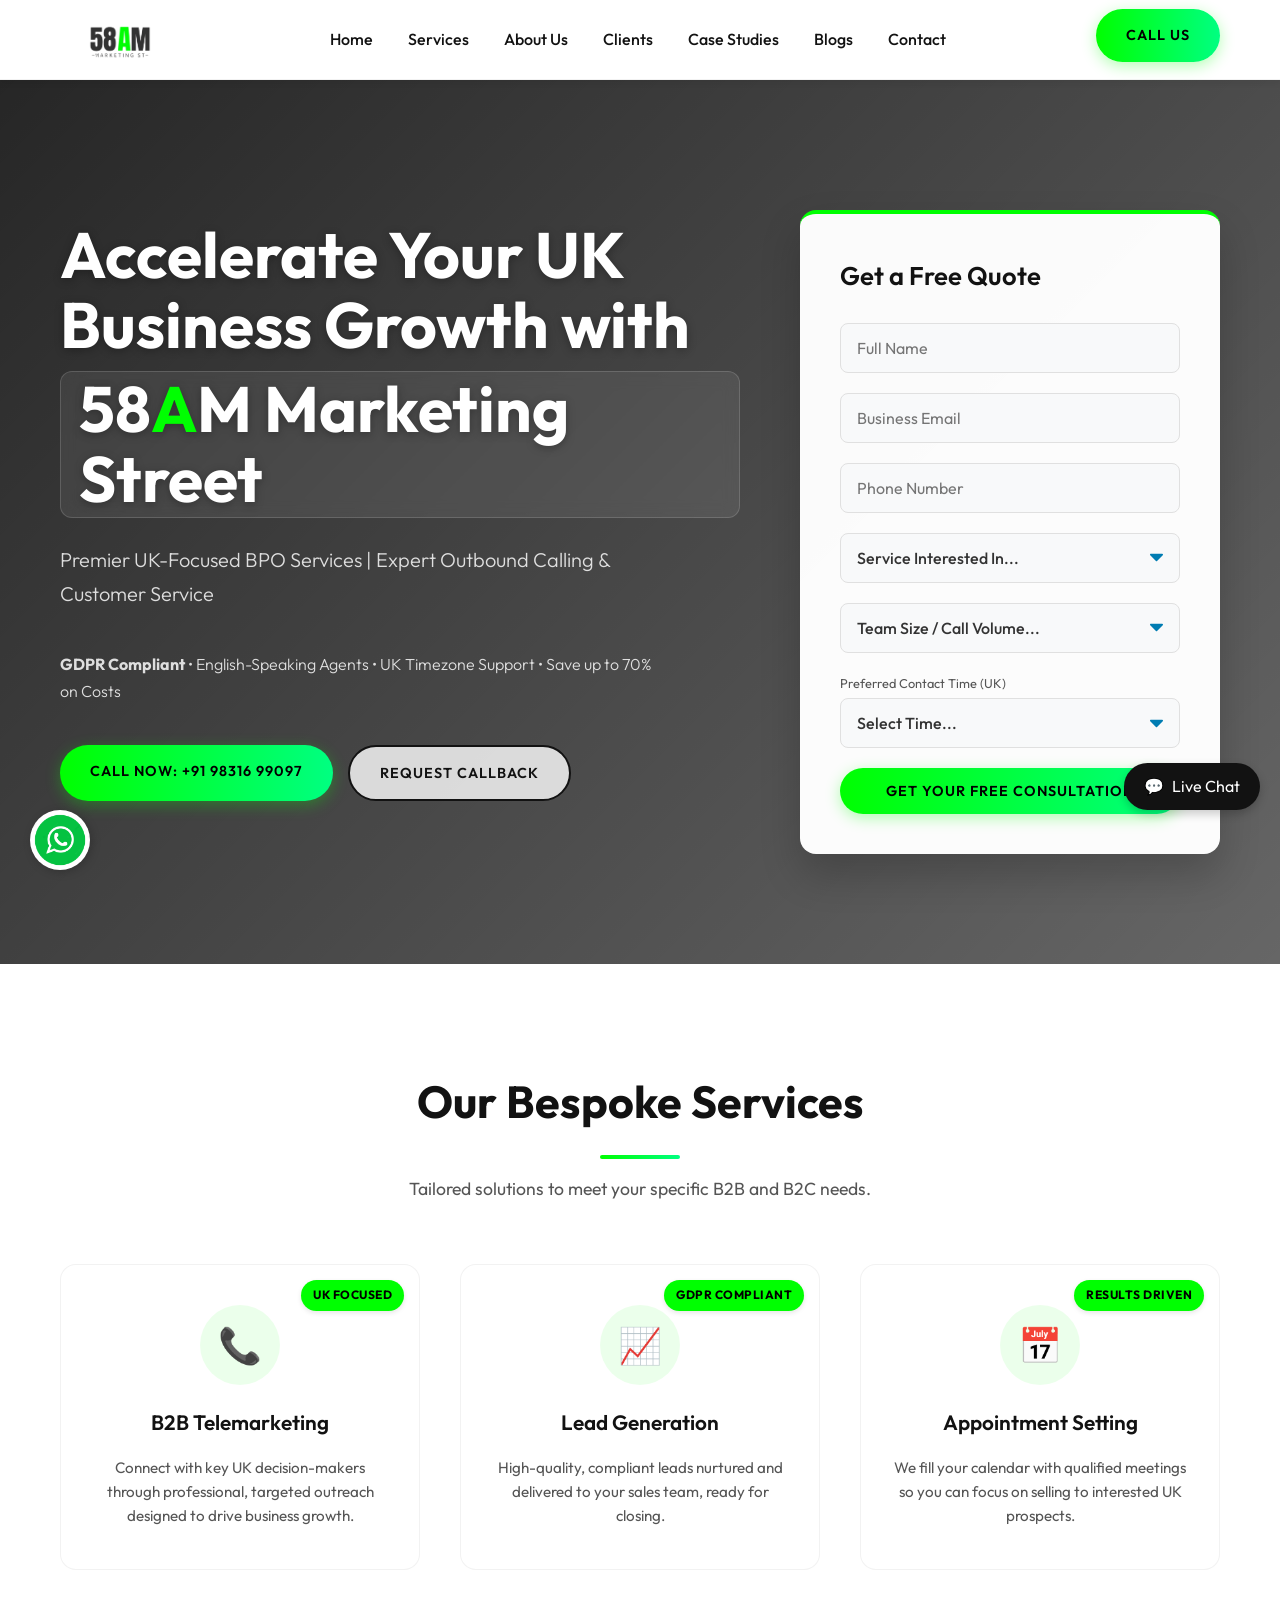
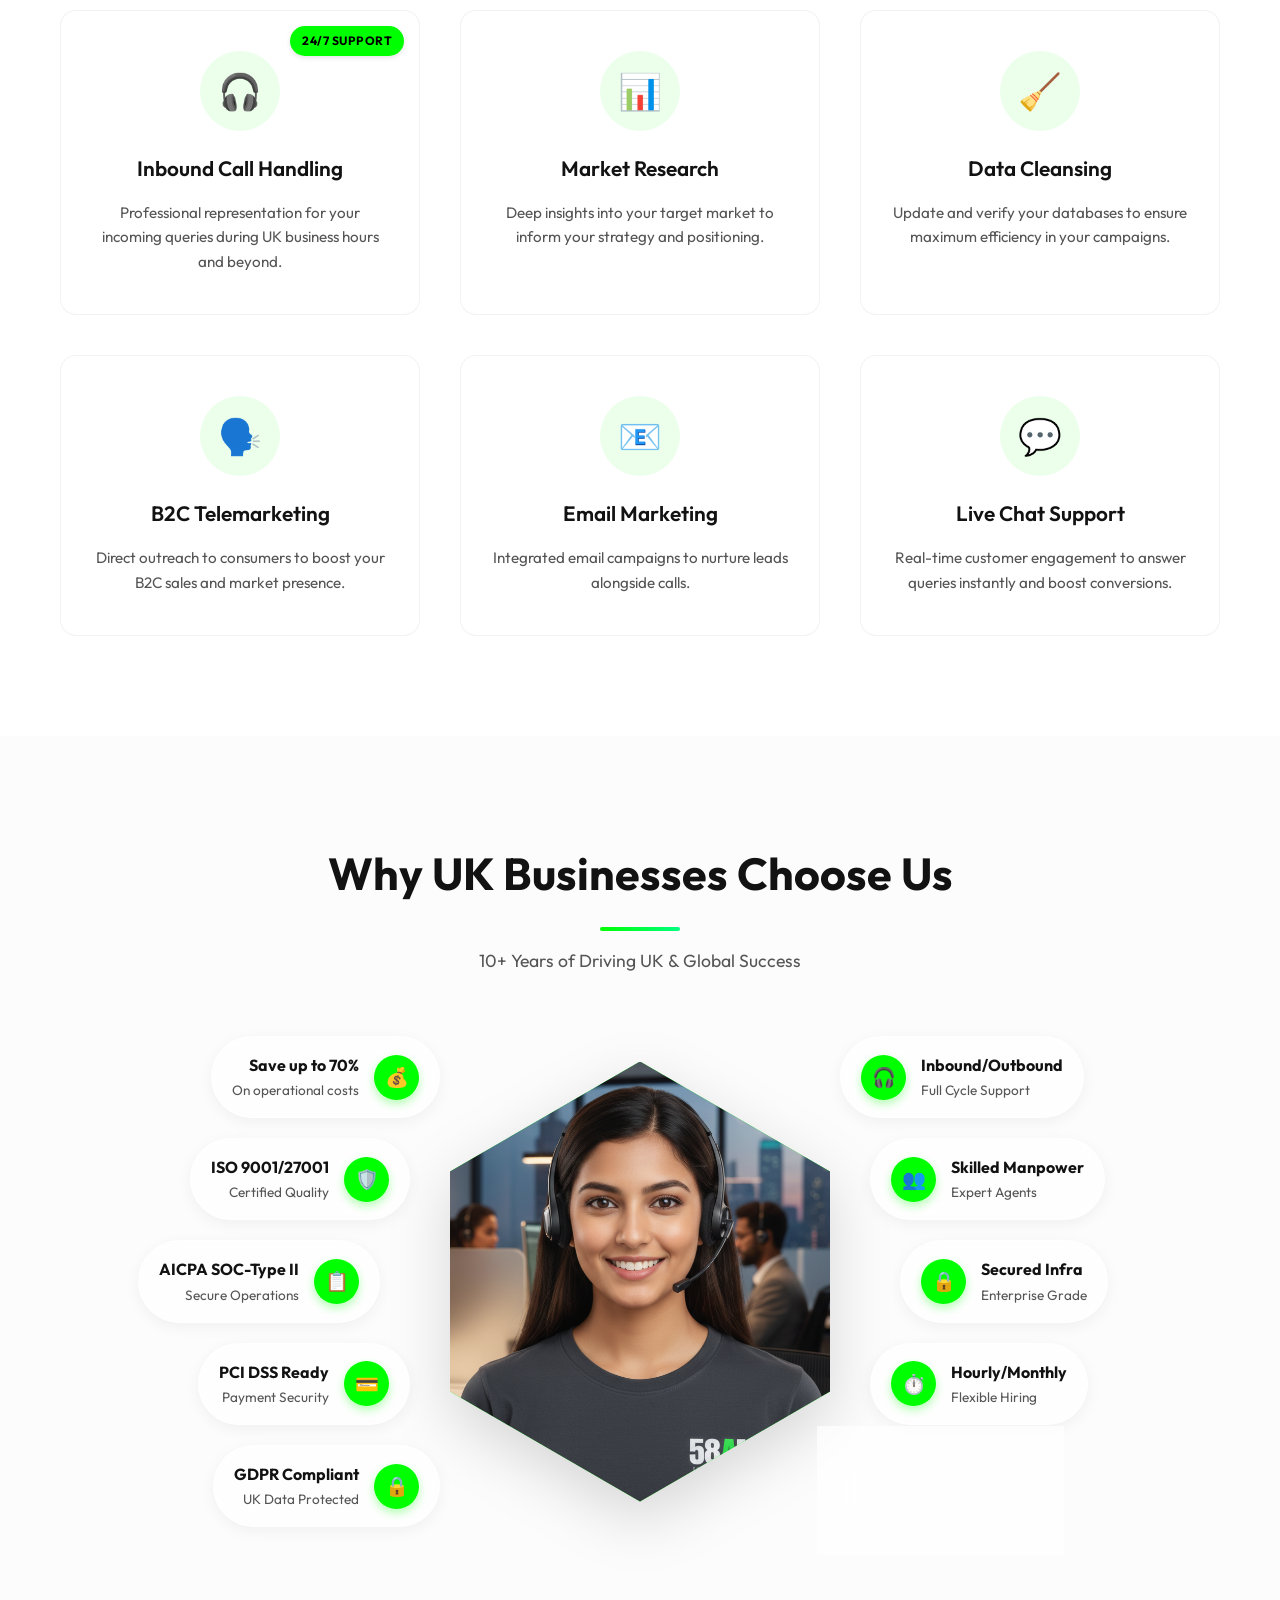
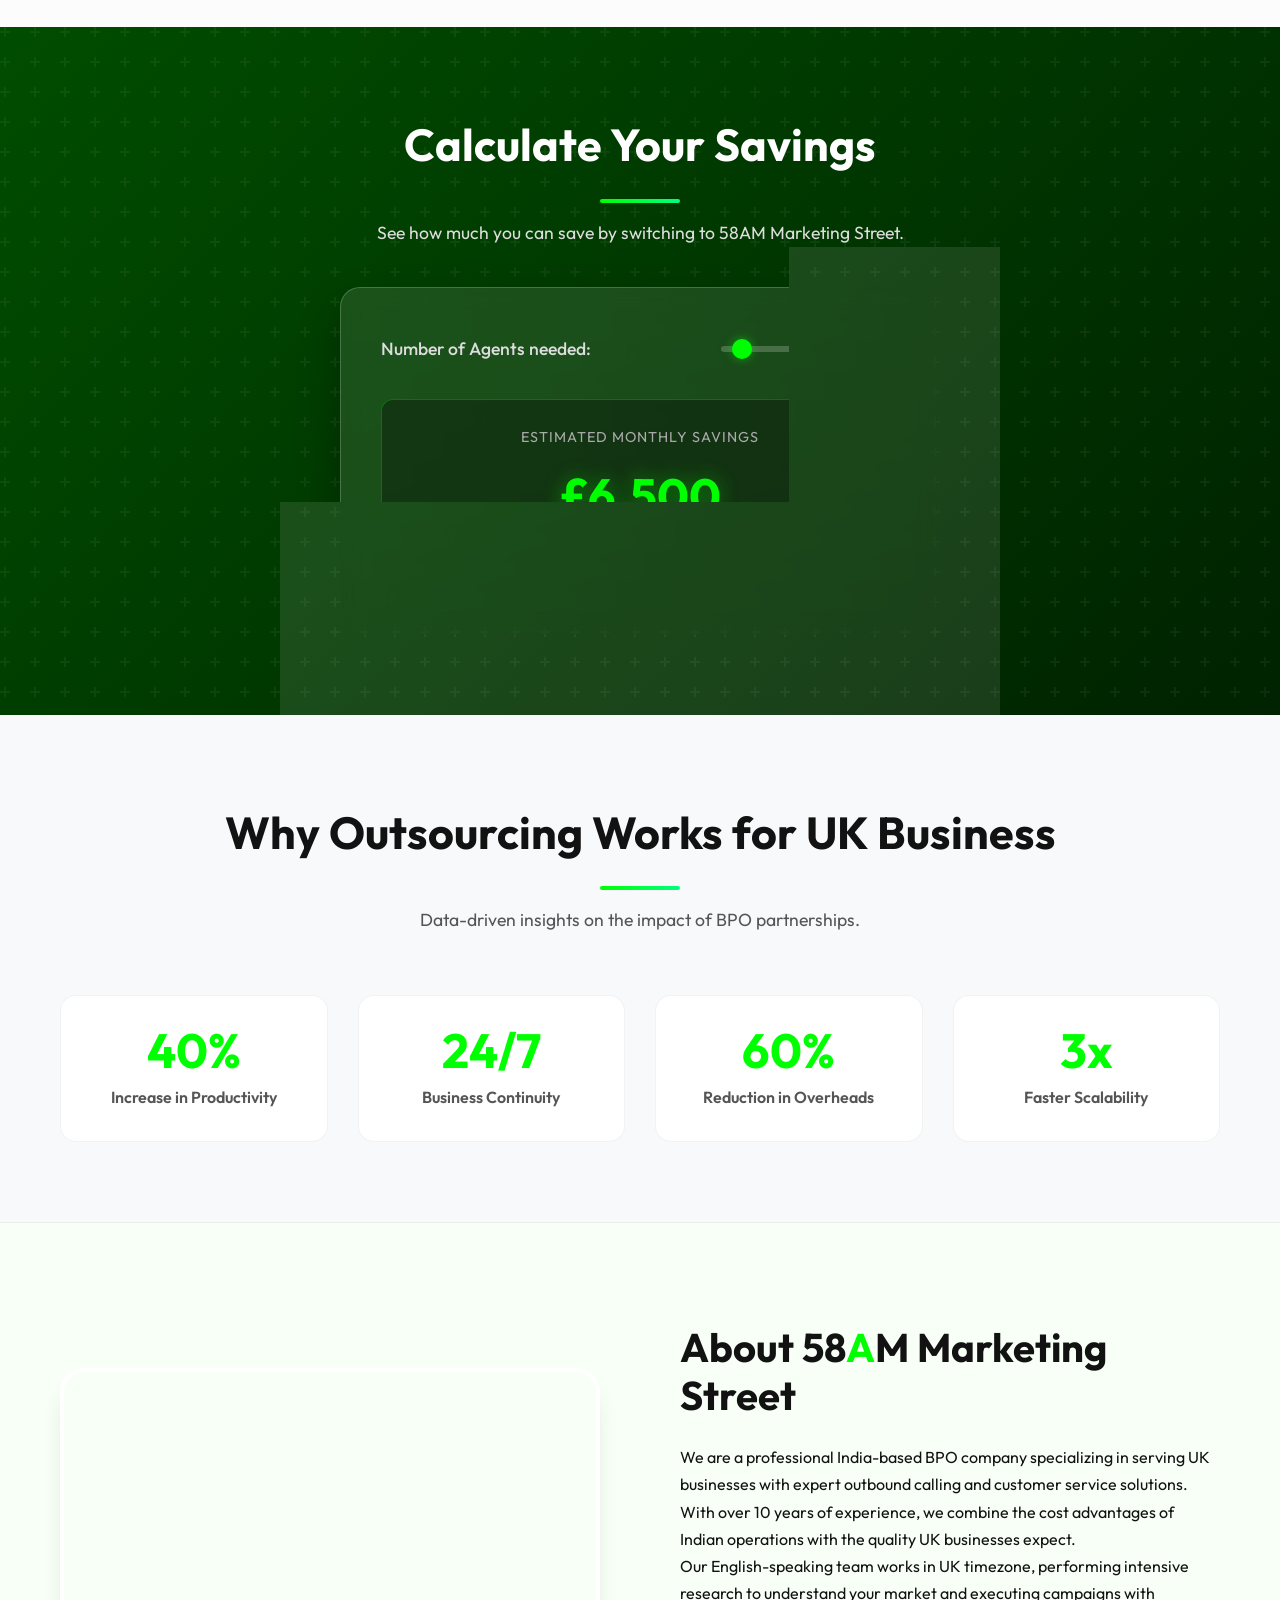
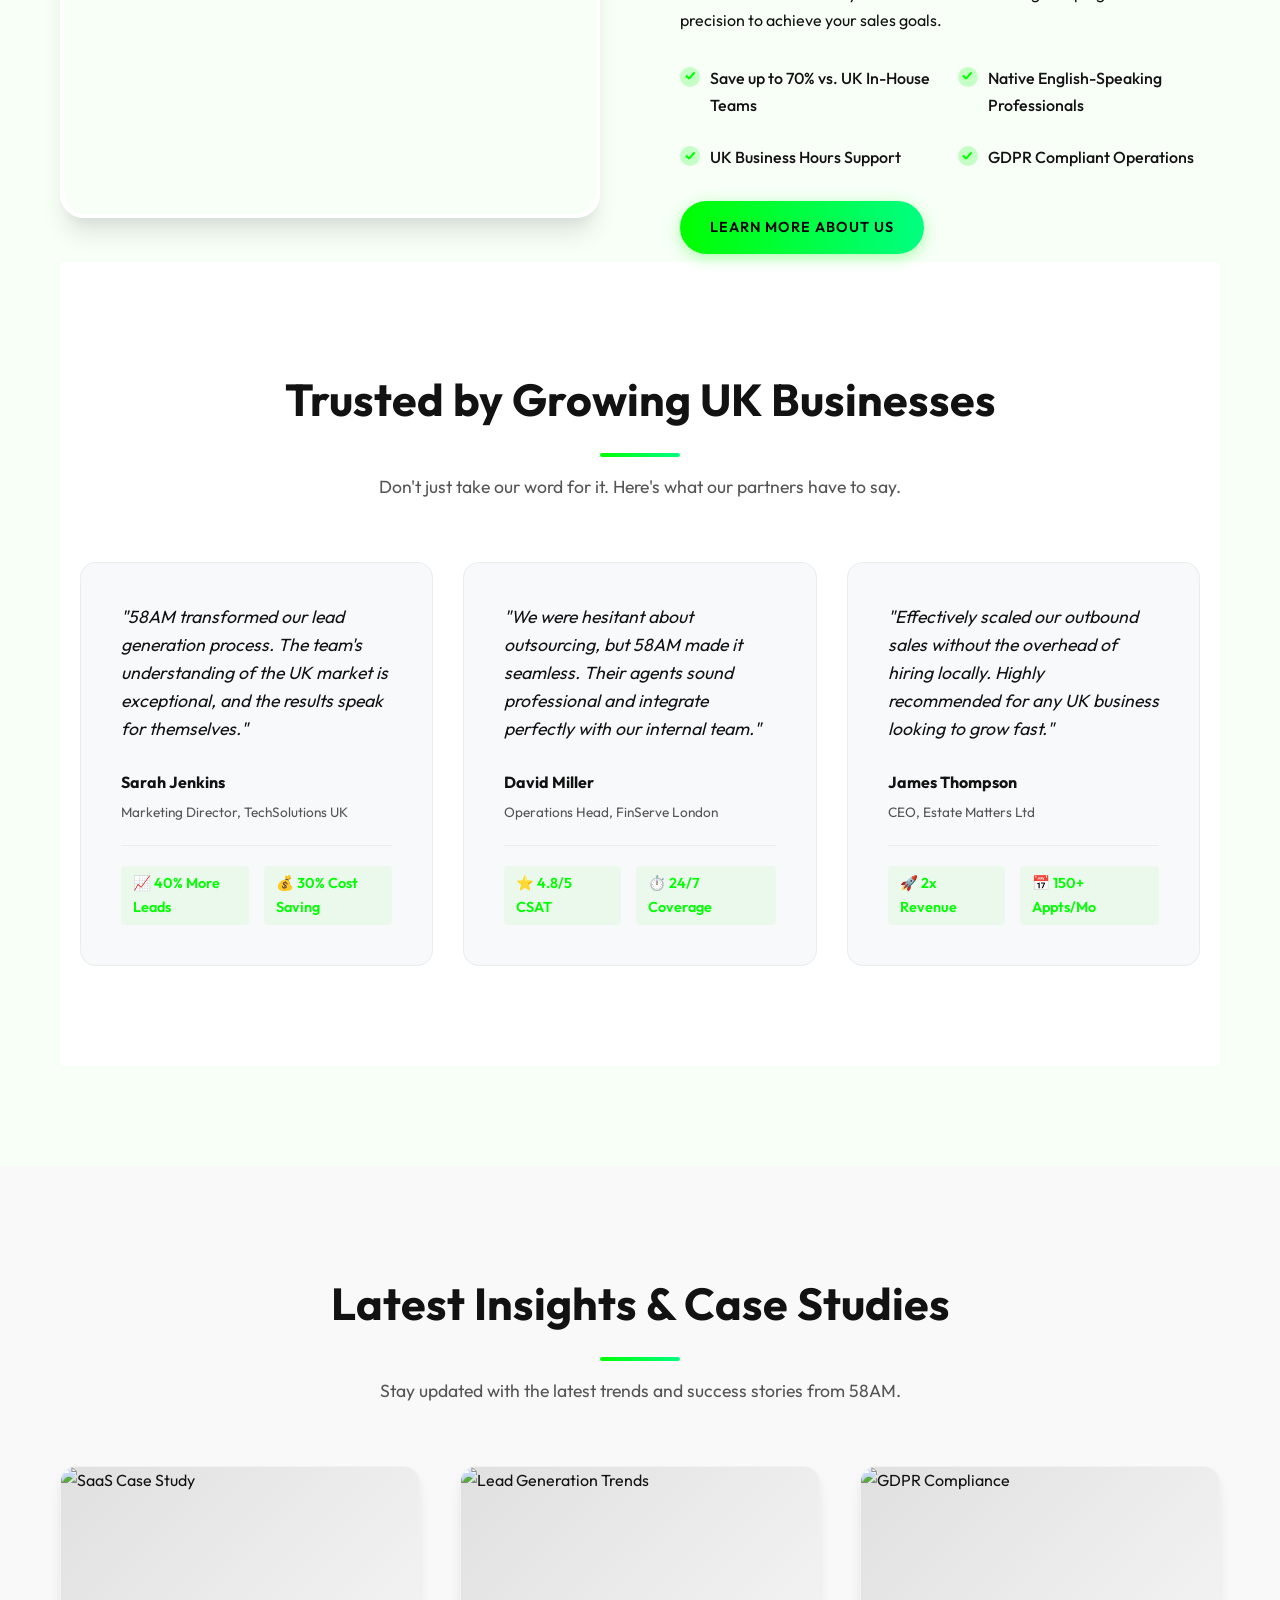
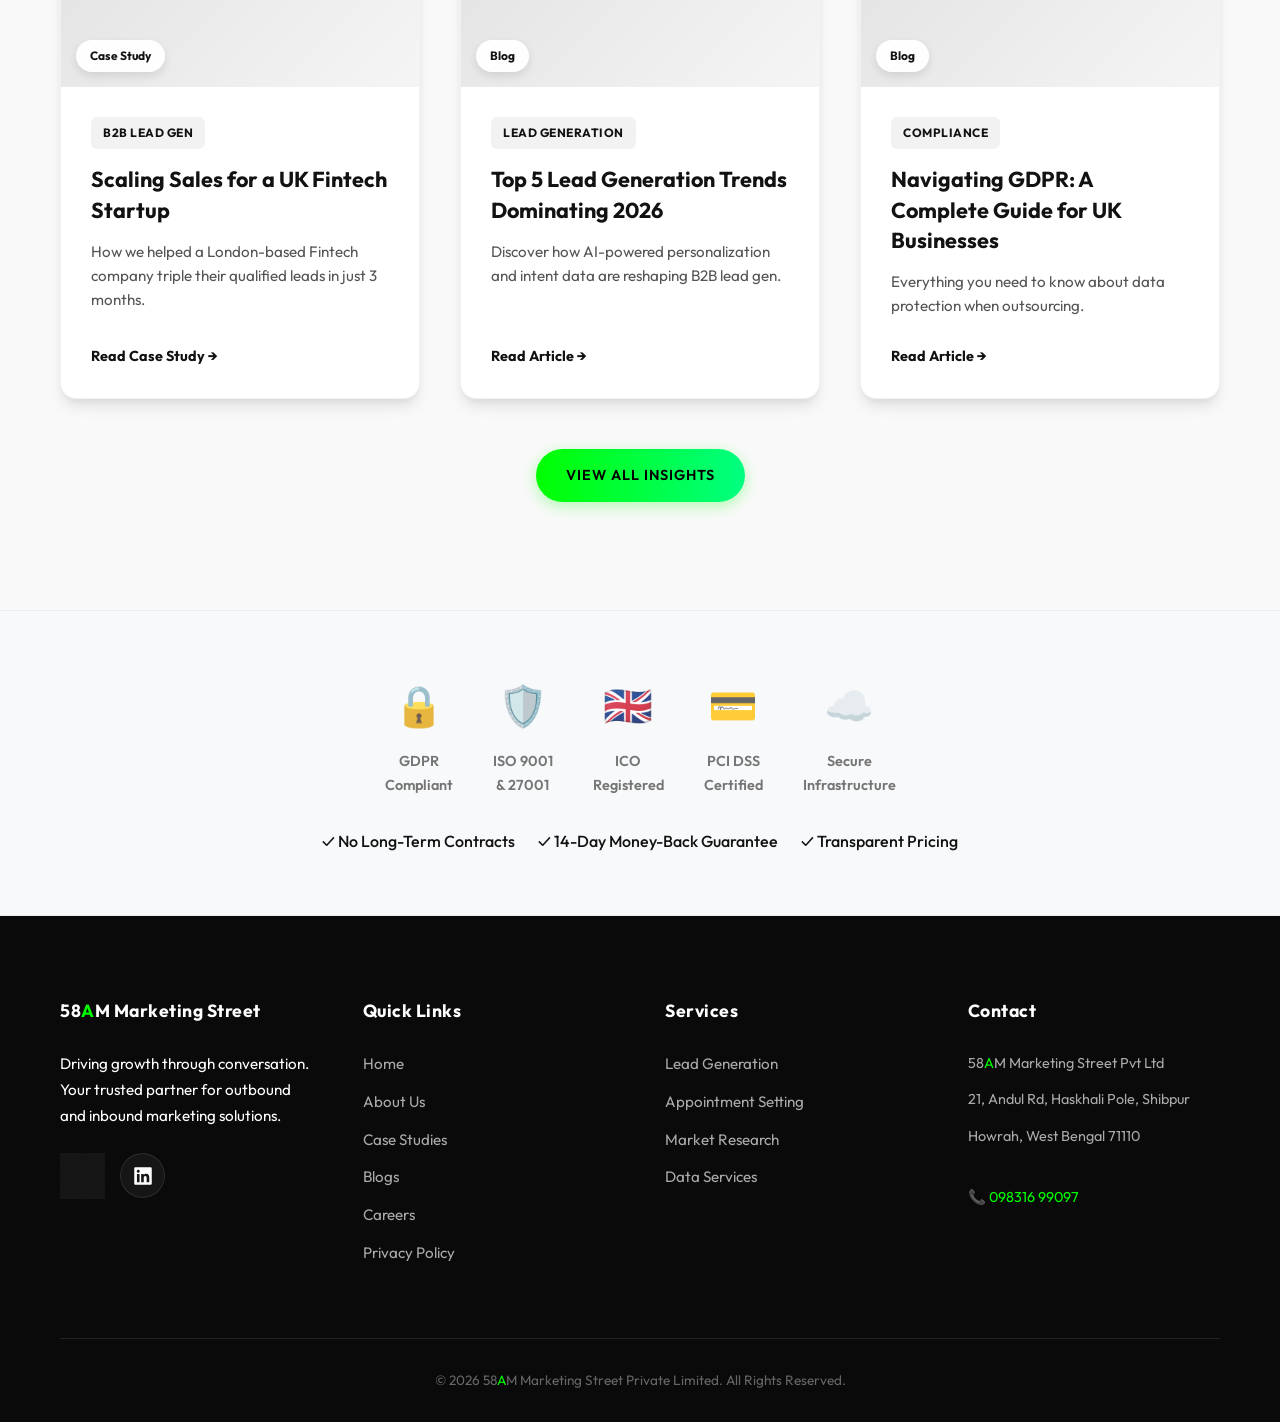
==== commit 0aa9928f: "Refactor design consistency and restructure assets - Moved inline CSS to style.css for blogs and cas" ====
--- a/index.html
+++ b/index.html
@@ -3,7 +3,9 @@
   <head>
     <meta charset="UTF-8" />
     <meta name="viewport" content="width=device-width, initial-scale=1.0" />
-    <title>58AM Marketing Street | Premier Telemarketing Services</title>
+    <title>58AM Marketing Street</title>
+    <meta name="description" content="Premium UK-focused BPO services specializing in outbound calling, lead generation, and customer service. Cost-effective solutions with English-speaking agents. ISO certified." />
+    <link rel="icon" href="logo/logo58.jpg" type="image/jpeg">
     <link rel="stylesheet" href="css/style.css" />
   </head>
 
@@ -80,21 +82,27 @@
       <div class="container hero-content">
         <div class="hero-text">
           <h1>
-            Accelerate Your Growth with
+            Accelerate Your UK Business Growth with
             <span class="brand-style"
               >58<span class="brand-highlight">A</span>M Marketing Street</span
             >
           </h1>
           <p>
-            Premier Telemarketing, Lead Generation, and Telesales Solutions. We
-            bridge the gap between your business and your future clients with
-            precision and speed.
+            Premier UK-Focused BPO Services | Expert Outbound Calling & Customer Service
           </p>
-          <div style="display: flex; gap: 15px">
-            <a href="#services" class="btn btn-primary">Our Services</a>
-            <button class="btn" style="border: 2px solid var(--text-dark)">
-              View Case Studies
-            </button>
+          <p style="font-size: 1rem; margin-top: 10px;">
+            <strong>GDPR Compliant</strong> • English-Speaking Agents • UK Timezone Support • Save up to 70% on Costs
+          </p>
+          <div style="display: flex; flex-direction: column; gap: 15px; align-items: flex-start;">
+            <div style="display: flex; gap: 15px; flex-wrap: wrap;">
+              <a href="tel:+919831699097" class="btn btn-primary">
+                Call Now: +91 98316 99097
+              </a>
+              <a href="#contact" class="btn" style="border: 2px solid var(--text-dark); background: rgba(255,255,255,0.8);">
+                Request Callback
+              </a>
+            </div>
+
           </div>
         </div>
 
@@ -140,8 +148,25 @@
                 <option value="Live Chat Support">Live Chat Support</option>
               </select>
             </div>
+            <div class="form-group">
+              <select class="form-control">
+                <option value="" disabled selected>Team Size / Call Volume...</option>
+                <option value="1-5 Agents">1-5 Agents</option>
+                <option value="6-20 Agents">6-20 Agents</option>
+                <option value="20+ Agents">20+ Agents</option>
+              </select>
+            </div>
+            <div class="form-group">
+              <label style="font-size: 0.8rem; color: #555; margin-bottom: 4px; display: block;">Preferred Contact Time (UK)</label>
+              <select class="form-control">
+                <option value="" disabled selected>Select Time...</option>
+                <option value="Morning (9AM - 12PM)">Morning (9AM - 12PM)</option>
+                <option value="Afternoon (12PM - 4PM)">Afternoon (12PM - 4PM)</option>
+                <option value="Evening (4PM - 6PM)">Evening (4PM - 6PM)</option>
+              </select>
+            </div>
             <button type="submit" class="btn btn-primary" style="width: 100%">
-              Submit Inquiry
+              Get Your Free Consultation
             </button>
           </form>
         </div>
@@ -158,39 +183,40 @@
 
         <div class="services-grid">
           <!-- Service 1 -->
-          <div class="service-card">
+          <!-- Service 1 -->
+          <div class="service-card">
+            <span class="service-badge">UK Focused</span>
             <div class="service-icon">📞</div>
             <h3>B2B Telemarketing</h3>
             <p>
-              Expert outreach to connect you with key decision-makers and drive
-              business growth.
+              Connect with key UK decision-makers through professional, targeted outreach designed to drive business growth.
             </p>
           </div>
           <!-- Service 2 -->
           <div class="service-card">
+            <span class="service-badge">GDPR Compliant</span>
             <div class="service-icon">📈</div>
             <h3>Lead Generation</h3>
             <p>
-              High-quality leads nurtured and delivered to your sales team ready
-              for closing.
+              High-quality, compliant leads nurtured and delivered to your sales team, ready for closing.
             </p>
           </div>
           <!-- Service 3 -->
           <div class="service-card">
+            <span class="service-badge">Results Driven</span>
             <div class="service-icon">📅</div>
             <h3>Appointment Setting</h3>
             <p>
-              We fill your calendar with qualified meetings so you can focus on
-              selling.
+              We fill your calendar with qualified meetings so you can focus on selling to interested UK prospects.
             </p>
           </div>
           <!-- Service 4 -->
           <div class="service-card">
+            <span class="service-badge">24/7 Support</span>
             <div class="service-icon">🎧</div>
             <h3>Inbound Call Handling</h3>
             <p>
-              Professional representation for your incoming queries, ensuring no
-              opportunity is missed.
+              Professional representation for your incoming queries during UK business hours and beyond.
             </p>
           </div>
           <!-- Service 5 -->
@@ -243,8 +269,8 @@
     <section class="why-choose-section orbital-section" id="why-choose-us">
       <div class="container relative-container">
         <div class="section-heading text-center mb-5">
-            <h2>Why Choose Us</h2>
-            <p>10+ Years of Driving Global Success</p>
+            <h2>Why UK Businesses Choose Us</h2>
+            <p>10+ Years of Driving UK & Global Success</p>
         </div>
         
         <div class="orbital-grid">
@@ -279,10 +305,10 @@
               </div>
             </div>
             <div class="benefit-box stagger-left" style="--delay: 0.5s">
-              <div class="icon-circle">⚕️</div>
-              <div class="benefit-text">
-                <h4>HIPAA Compliant</h4>
-                <p>Health Data Safe</p>
+              <div class="icon-circle">🔒</div>
+              <div class="benefit-text">
+                <h4>GDPR Compliant</h4>
+                <p>UK Data Protected</p>
               </div>
             </div>
           </div>
@@ -290,7 +316,7 @@
           <!-- Center Column: Hexagon Image -->
           <div class="center-column">
             <div class="hex-image-wrapper floating-hex">
-              <img src="why_chose_us/officelady.png" alt="Why Choose Us Expert" class="hex-clipped-img">
+              <img src="images/office_lady2.png" alt="Why Choose Us Expert" class="hex-clipped-img">
               <div class="hex-overlay"></div>
             </div>
           </div>
@@ -332,6 +358,61 @@
                 <p>Global Presence</p>
               </div>
             </div>
+          </div>
+        </div>
+      </div>
+    </section>
+
+    <!-- Cost Savings Calculator Section -->
+    <section class="cost-calculator-section">
+      <div class="container">
+        <div class="section-heading" style="margin-bottom: 30px;">
+          <h2 style="color: #fff;">Calculate Your Savings</h2>
+          <p style="color: #ddd;">See how much you can save by switching to 58AM Marketing Street.</p>
+        </div>
+
+        <div class="calculator-wrapper">
+          <div class="calc-row">
+            <span class="calc-label">Number of Agents needed:</span>
+            <div class="calc-input-wrapper">
+               <input type="range" min="1" max="50" value="5" class="calc-slider" id="agentSlider">
+               <span id="agentCount" style="font-weight: 700; font-size: 1.5rem; color: var(--brand-primary);">5</span>
+            </div>
+          </div>
+          
+          <div class="savings-display">
+            <span class="savings-label">Estimated Monthly Savings</span>
+            <span class="savings-amount" id="monthlySavings">£6,500</span>
+            <p style="font-size: 0.8rem; color: #aaa; margin-top: 10px;">*Based on average UK salary of £25,000/yr vs our standard rates.</p>
+          </div>
+        </div>
+      </div>
+    </section>
+
+    <!-- UK Market Stats Section -->
+    <section class="uk-stats-section">
+      <div class="container">
+        <div class="section-heading">
+          <h2>Why Outsourcing Works for UK Business</h2>
+          <p>Data-driven insights on the impact of BPO partnerships.</p>
+        </div>
+        
+        <div class="stats-grid">
+          <div class="stat-card">
+            <div class="stat-number">40%</div>
+            <div class="stat-desc">Increase in Productivity</div>
+          </div>
+          <div class="stat-card">
+            <div class="stat-number">24/7</div>
+            <div class="stat-desc">Business Continuity</div>
+          </div>
+          <div class="stat-card">
+            <div class="stat-number">60%</div>
+            <div class="stat-desc">Reduction in Overheads</div>
+          </div>
+          <div class="stat-card">
+            <div class="stat-number">3x</div>
+            <div class="stat-desc">Faster Scalability</div>
           </div>
         </div>
       </div>
@@ -369,21 +450,20 @@
               About 58<span class="brand-highlight">A</span>M Marketing Street
             </h2>
             <p>
-              We are a professional, dynamic, and skillful telemarketing company
-              specializing in B2B and B2C domains. Just like the industry
-              leaders, we focus purely on your business's success.
-            </p>
-            <p>
-              Our team performs intense research to understand your market
-              scenario and acts with a clear intention to achieve your sales
-              goals.
+              We are a professional India-based BPO company specializing in serving UK businesses
+              with expert outbound calling and customer service solutions. With over 10 years of experience,
+              we combine the cost advantages of Indian operations with the quality UK businesses expect.
+            </p>
+            <p>
+              Our English-speaking team works in UK timezone, performing intensive research to understand
+              your market and executing campaigns with precision to achieve your sales goals.
             </p>
 
             <ul>
-              <li>Cost-effective Growth Strategies</li>
-              <li>Experienced Telemarketing Professionals</li>
-              <li>Customized Campaigns for ROI</li>
-              <li>Global Reach with Local Expertise</li>
+              <li>Save up to 70% vs. UK In-House Teams</li>
+              <li>Native English-Speaking Professionals</li>
+              <li>UK Business Hours Support</li>
+              <li>GDPR Compliant Operations</li>
             </ul>
 
             <a href="#" class="btn btn-primary" style="margin-top: 20px"
@@ -392,38 +472,158 @@
           </div>
         </div>
 
-        <!-- Clients Placeholder -->
-        <div class="clients-wrapper" id="clients">
-          <div class="section-heading" style="margin-bottom: 30px">
-            <h3>Companies We Work With</h3>
-          </div>
-          <div class="clients-grid">
-            <!-- Logos simulated with Placehold.co -->
-            <img
-              src="https://placehold.co/150x50/white/555?text=JIO"
-              alt="JIO"
-            />
-            <img
-              src="https://placehold.co/150x50/white/555?text=AIRTEL"
-              alt="AIRTEL"
-            />
-            <img
-              src="https://placehold.co/150x50/white/555?text=TATA"
-              alt="TATA"
-            />
-            <img
-              src="https://placehold.co/150x50/white/555?text=HDFC+Bank"
-              alt="HDFC Bank"
-            />
-            <img
-              src="https://placehold.co/150x50/white/555?text=FLIPKART"
-              alt="FLIPKART"
-            />
-            <img
-              src="https://placehold.co/150x50/white/555?text=ZOMATO"
-              alt="ZOMATO"
-            />
-          </div>
+    <!-- UK Testimonials Section -->
+    <section class="testimonials-section" id="testimonials">
+      <div class="container">
+        <div class="section-heading">
+          <h2>Trusted by Growing UK Businesses</h2>
+          <p>Don't just take our word for it. Here's what our partners have to say.</p>
+        </div>
+        
+        <div class="testimonials-grid">
+          <!-- Testimonial 1 -->
+          <div class="testimonial-card">
+            <div class="testimonial-quote">
+              "58AM transformed our lead generation process. The team's understanding of the UK market is exceptional, and the results speak for themselves."
+            </div>
+            <div class="client-info">
+              <div class="client-details">
+                <h4>Sarah Jenkins</h4>
+                <span>Marketing Director, TechSolutions UK</span>
+              </div>
+            </div>
+            <div class="client-stats">
+              <span class="stat-item">📈 40% More Leads</span>
+              <span class="stat-item">💰 30% Cost Saving</span>
+            </div>
+          </div>
+          
+          <!-- Testimonial 2 -->
+          <div class="testimonial-card">
+            <div class="testimonial-quote">
+              "We were hesitant about outsourcing, but 58AM made it seamless. Their agents sound professional and integrate perfectly with our internal team."
+            </div>
+            <div class="client-info">
+               <div class="client-details">
+                <h4>David Miller</h4>
+                <span>Operations Head, FinServe London</span>
+              </div>
+            </div>
+            <div class="client-stats">
+               <span class="stat-item">⭐ 4.8/5 CSAT</span>
+               <span class="stat-item">⏱️ 24/7 Coverage</span>
+            </div>
+          </div>
+
+          <!-- Testimonial 3 -->
+          <div class="testimonial-card">
+            <div class="testimonial-quote">
+              "Effectively scaled our outbound sales without the overhead of hiring locally. Highly recommended for any UK business looking to grow fast."
+            </div>
+             <div class="client-info">
+               <div class="client-details">
+                <h4>James Thompson</h4>
+                <span>CEO, Estate Matters Ltd</span>
+              </div>
+            </div>
+             <div class="client-stats">
+               <span class="stat-item">🚀 2x Revenue</span>
+               <span class="stat-item">📅 150+ Appts/Mo</span>
+            </div>
+          </div>
+        </div>
+      </div>
+    </section>
+      </div>
+    </section>
+
+    <!-- Latest Insights Section -->
+    <section class="insights-section" style="padding: 100px 0; background-color: #f9f9f9;">
+      <div class="container">
+        <div class="section-heading">
+          <h2>Latest Insights & Case Studies</h2>
+          <p>Stay updated with the latest trends and success stories from 58AM.</p>
+        </div>
+
+        <div class="blog-grid" style="margin-top: 0;">
+          <!-- Featured Case Study -->
+          <div class="blog-card">
+            <div class="blog-image">
+              <img src="https://placehold.co/600x400/333/fff?text=SaaS+Growth" alt="SaaS Case Study">
+              <div class="blog-meta">Case Study</div>
+            </div>
+            <div class="blog-content">
+              <span class="blog-category">B2B Lead Gen</span>
+              <h3>Scaling Sales for a UK Fintech Startup</h3>
+              <p>How we helped a London-based Fintech company triple their qualified leads in just 3 months.</p>
+              <a href="case-studies.html" class="read-more">Read Case Study →</a>
+            </div>
+          </div>
+
+          <!-- Featured Blog Post 1 -->
+          <div class="blog-card">
+            <div class="blog-image">
+              <img src="https://placehold.co/600x400/4A90E2/fff?text=Lead+Gen+2026" alt="Lead Generation Trends">
+              <div class="blog-meta">Blog</div>
+            </div>
+            <div class="blog-content">
+              <span class="blog-category">Lead Generation</span>
+              <h3>Top 5 Lead Generation Trends Dominating 2026</h3>
+              <p>Discover how AI-powered personalization and intent data are reshaping B2B lead gen.</p>
+              <a href="blogs.html" class="read-more">Read Article →</a>
+            </div>
+          </div>
+
+          <!-- Featured Blog Post 2 -->
+          <div class="blog-card">
+            <div class="blog-image">
+              <img src="https://placehold.co/600x400/8E44AD/fff?text=GDPR+Compliance" alt="GDPR Compliance">
+              <div class="blog-meta">Blog</div>
+            </div>
+            <div class="blog-content">
+              <span class="blog-category">Compliance</span>
+              <h3>Navigating GDPR: A Complete Guide for UK Businesses</h3>
+              <p>Everything you need to know about data protection when outsourcing.</p>
+              <a href="blogs.html" class="read-more">Read Article →</a>
+            </div>
+          </div>
+        </div>
+
+        <div style="text-align: center; margin-top: 50px;">
+          <a href="blogs.html" class="btn btn-primary">View All Insights</a>
+        </div>
+      </div>
+    </section>
+
+    <!-- Key Trust Badges -->
+    <section class="trust-badges-section">
+      <div class="container">
+        <div class="badges-grid">
+          <div class="trust-badge">
+            <div class="badge-icon">🔒</div>
+            <div class="badge-text">GDPR<br>Compliant</div>
+          </div>
+          <div class="trust-badge">
+            <div class="badge-icon">🛡️</div>
+            <div class="badge-text">ISO 9001<br>& 27001</div>
+          </div>
+          <div class="trust-badge">
+            <div class="badge-icon">🇬🇧</div>
+            <div class="badge-text">ICO<br>Registered</div>
+          </div>
+          <div class="trust-badge">
+            <div class="badge-icon">💳</div>
+            <div class="badge-text">PCI DSS<br>Certified</div>
+          </div>
+          <div class="trust-badge">
+            <div class="badge-icon">☁️</div>
+            <div class="badge-text">Secure<br>Infrastructure</div>
+          </div>
+        </div>
+        <div style="text-align: center; margin-top: 30px; font-weight: 500; color: var(--text-dark);">
+          <span style="margin-right: 20px;">✓ No Long-Term Contracts</span>
+          <span style="margin-right: 20px;">✓ 14-Day Money-Back Guarantee</span>
+          <span>✓ Transparent Pricing</span>
         </div>
       </div>
     </section>
@@ -497,6 +697,11 @@
       </div>
     </footer>
 
+    <!-- Mock Live Chat Button -->
+    <div class="live-chat-widget" style="position: fixed; bottom: 90px; right: 20px; background: var(--text-dark); color: #fff; padding: 10px 20px; border-radius: 30px; cursor: pointer; box-shadow: 0 4px 10px rgba(0,0,0,0.2); z-index: 999; display: flex; align-items: center; gap: 8px;">
+      <span>💬</span> Live Chat
+    </div>
+
     <!-- WhatsApp Button -->
     <a href="https://wa.me/919831699097" class="whatsapp-float" target="_blank">
       <img src="social_icons/whatsapplogo.jpg" alt="WhatsApp" />
--- a/css/style.css
+++ b/css/style.css
@@ -889,9 +889,9 @@
 }
 
 .section-heading.text-center {
-    text-align: center;
-    margin-left: auto;
-    margin-right: auto;
+  text-align: center;
+  margin-left: auto;
+  margin-right: auto;
 }
 
 .orbital-grid {
@@ -914,11 +914,11 @@
 }
 
 .center-column {
-    flex: 0 0 400px;
-    z-index: 1;
-    display: flex;
-    justify-content: center;
-    align-items: center;
+  flex: 0 0 400px;
+  z-index: 1;
+  display: flex;
+  justify-content: center;
+  align-items: center;
 }
 
 /* --- HEXAGON IMAGE --- */
@@ -926,7 +926,7 @@
   width: 380px; /* Slightly larger wrapper */
   height: 440px;
   position: relative;
-  filter: drop-shadow(0 20px 30px rgba(0,0,0,0.15));
+  filter: drop-shadow(0 20px 30px rgba(0, 0, 0, 0.15));
   transition: transform 0.3s ease;
 }
 
@@ -934,20 +934,25 @@
   width: 100%;
   height: 100%;
   object-fit: cover;
-  object-position: center 20%; /* Focus on the face */
+  object-position: 60% 30%; /* Shifted left to center better */
   clip-path: polygon(50% 0%, 100% 25%, 100% 75%, 50% 100%, 0% 75%, 0% 25%);
   background-color: var(--brand-primary); /* Fallback */
-  transform: scale(1.15); /* Zoom in on the person */
+  transform: scale(1); /* Zoom in on the person */
 }
 
 /* Floating Animation */
 .floating-hex {
-    animation: floatHex 6s ease-in-out infinite;
+  animation: floatHex 6s ease-in-out infinite;
 }
 
 @keyframes floatHex {
-    0%, 100% { transform: translateY(0); }
-    50% { transform: translateY(-20px); }
+  0%,
+  100% {
+    transform: translateY(0);
+  }
+  50% {
+    transform: translateY(-20px);
+  }
 }
 
 /* --- BENEFIT BOXES --- */
@@ -960,7 +965,7 @@
   backdrop-filter: blur(10px);
   border: 1px solid rgba(255, 255, 255, 0.4);
   border-radius: 50px; /* Pill Shape */
-  box-shadow: 0 4px 15px rgba(0,0,0,0.05);
+  box-shadow: 0 4px 15px rgba(0, 0, 0, 0.05);
   transition: all 0.3s ease;
   cursor: pointer;
   max-width: 300px;
@@ -968,155 +973,672 @@
 
 /* Text alignment based on side */
 .left-curve .benefit-box {
-    flex-direction: row-reverse;
-    text-align: right;
-    align-self: flex-end; /* Align to right side of column */
+  flex-direction: row-reverse;
+  text-align: right;
+  align-self: flex-end; /* Align to right side of column */
 }
 
 .right-curve .benefit-box {
-    flex-direction: row;
-    text-align: left;
-    align-self: flex-start; /* Align to left side of column */
+  flex-direction: row;
+  text-align: left;
+  align-self: flex-start; /* Align to left side of column */
 }
 
 /* Typography */
 .benefit-text h4 {
-    font-size: 1rem;
-    font-weight: 700;
-    margin: 0;
-    color: var(--text-dark);
+  font-size: 1rem;
+  font-weight: 700;
+  margin: 0;
+  color: var(--text-dark);
 }
 
 .benefit-text p {
-    font-size: 0.85rem;
-    margin: 0;
-    color: var(--text-grey);
+  font-size: 0.85rem;
+  margin: 0;
+  color: var(--text-grey);
 }
 
 /* Icons */
 .icon-circle {
-    width: 45px;
-    height: 45px;
-    background: var(--brand-primary);
-    border-radius: 50%;
-    display: flex;
-    align-items: center;
-    justify-content: center;
-    font-size: 1.2rem;
-    color: #fff;
-    flex-shrink: 0;
-    box-shadow: 0 4px 10px rgba(0,255,1, 0.3);
-    transition: transform 0.3s ease;
+  width: 45px;
+  height: 45px;
+  background: var(--brand-primary);
+  border-radius: 50%;
+  display: flex;
+  align-items: center;
+  justify-content: center;
+  font-size: 1.2rem;
+  color: #fff;
+  flex-shrink: 0;
+  box-shadow: 0 4px 10px rgba(0, 255, 1, 0.3);
+  transition: transform 0.3s ease;
 }
 
 /* --- ORBITAL CURVE LOGIC --- */
 /* Left Column: Top/Bottom closer to center (negative margin-right), Middle further away */
 .left-curve .benefit-box:nth-child(1),
 .left-curve .benefit-box:nth-child(5) {
-    margin-right: -40px;
+  margin-right: -40px;
 }
 
 .left-curve .benefit-box:nth-child(2),
 .left-curve .benefit-box:nth-child(4) {
-    margin-right: -10px;
+  margin-right: -10px;
 }
 
 .left-curve .benefit-box:nth-child(3) {
-    margin-right: 20px; /* The "Equator" bulges out */
+  margin-right: 20px; /* The "Equator" bulges out */
 }
 
 /* Right Column: Mirror Image */
 .right-curve .benefit-box:nth-child(1),
 .right-curve .benefit-box:nth-child(5) {
-    margin-left: -40px;
+  margin-left: -40px;
 }
 
 .right-curve .benefit-box:nth-child(2),
 .right-curve .benefit-box:nth-child(4) {
-    margin-left: -10px;
+  margin-left: -10px;
 }
 
 .right-curve .benefit-box:nth-child(3) {
-    margin-left: 20px;
+  margin-left: 20px;
 }
 
 /* --- INTERACTIONS --- */
 .benefit-box:hover {
-    transform: scale(1.05);
-    background: #ffffff;
-    box-shadow: 0 10px 25px rgba(0,255,1, 0.15);
+  transform: scale(1.05);
+  background: #ffffff;
+  box-shadow: 0 10px 25px rgba(0, 255, 1, 0.15);
 }
 
 .benefit-box:hover .icon-circle {
-    transform: rotate(15deg) scale(1.1);
+  transform: rotate(15deg) scale(1.1);
 }
 
 /* When hovering a box, pulse the center image */
 .benefit-box:hover ~ .center-column .hex-image-wrapper, /* This sibling selector won't work across flexible columns. We need JS or simplistic hover. */
 /* Using simple hover on the section to add life */
 .orbital-grid:hover .hex-clipped-img {
-    filter: brightness(1.05);
-}
-
+  filter: brightness(1.05);
+}
 
 /* --- ANIMATIONS (slide in) --- */
 @keyframes slideInLeft {
-    from { opacity: 0; transform: translateX(-50px); }
-    to { opacity: 1; transform: translateX(0); }
+  from {
+    opacity: 0;
+    transform: translateX(-50px);
+  }
+  to {
+    opacity: 1;
+    transform: translateX(0);
+  }
 }
 
 @keyframes slideInRight {
-    from { opacity: 0; transform: translateX(50px); }
-    to { opacity: 1; transform: translateX(0); }
+  from {
+    opacity: 0;
+    transform: translateX(50px);
+  }
+  to {
+    opacity: 1;
+    transform: translateX(0);
+  }
 }
 
 .stagger-left {
-    animation: slideInLeft 0.8s ease forwards;
-    opacity: 0; /* Star hidden */
-    animation-delay: var(--delay);
+  animation: slideInLeft 0.8s ease forwards;
+  opacity: 0; /* Star hidden */
+  animation-delay: var(--delay);
 }
 
 .stagger-right {
-    animation: slideInRight 0.8s ease forwards;
-    opacity: 0;
-    animation-delay: var(--delay);
-}
-
+  animation: slideInRight 0.8s ease forwards;
+  opacity: 0;
+  animation-delay: var(--delay);
+}
 
 /* --- RESPONSIVE --- */
 @media (max-width: 991px) {
-    .orbital-grid {
-        flex-direction: column;
-        gap: 30px;
-    }
-
-    .center-column {
-        order: -1; /* Image on top */
-        flex: 0 0 auto;
-    }
-    
-    .hex-image-wrapper {
-        width: 250px;
-        height: 280px;
-    }
-
-    .benefit-column {
-        width: 100%;
-        gap: 15px;
-        align-items: center !important; /* Center items on mobile */
-    }
-
-    .left-curve .benefit-box,
-    .right-curve .benefit-box {
-        margin: 0 !important; /* Reset margins */
-        align-self: center !important;
-        text-align: left;
-        flex-direction: row; /* Standard icon-left layout */
-        max-width: 100%;
-        width: 90%;
-    }
-    
-    .left-curve .benefit-box {
-        flex-direction: row; /* Reset reverse direction */
-    }
-}
+  .orbital-grid {
+    flex-direction: column;
+    gap: 30px;
+  }
+
+  .center-column {
+    order: -1; /* Image on top */
+    flex: 0 0 auto;
+  }
+
+  .hex-image-wrapper {
+    width: 250px;
+    height: 280px;
+  }
+
+  .benefit-column {
+    width: 100%;
+    gap: 15px;
+    align-items: center !important; /* Center items on mobile */
+  }
+
+  .left-curve .benefit-box,
+  .right-curve .benefit-box {
+    margin: 0 !important; /* Reset margins */
+    align-self: center !important;
+    text-align: left;
+    flex-direction: row; /* Standard icon-left layout */
+    max-width: 100%;
+    width: 90%;
+  }
+
+  .left-curve .benefit-box {
+    flex-direction: row; /* Reset reverse direction */
+  }
+}
+
+/* --- TESTIMONIALS SECTION --- */
+.testimonials-section {
+  padding: 100px 0;
+  background-color: var(--white);
+  position: relative;
+}
+
+.testimonials-grid {
+  display: grid;
+  grid-template-columns: repeat(auto-fit, minmax(300px, 1fr));
+  gap: 30px;
+  margin-top: 40px;
+}
+
+.testimonial-card {
+  background: var(--bg-light);
+  padding: 40px;
+  border-radius: 16px;
+  border: 1px solid rgba(0, 0, 0, 0.05);
+  transition: all 0.3s ease;
+  position: relative;
+}
+
+.testimonial-card:hover {
+  transform: translateY(-5px);
+  box-shadow: var(--shadow-md);
+  border-color: var(--brand-primary);
+}
+
+.testimonial-quote {
+  font-size: 1.1rem;
+  color: var(--text-dark);
+  font-style: italic;
+  margin-bottom: 25px;
+  line-height: 1.6;
+}
+
+.client-info {
+  display: flex;
+  align-items: center;
+  margin-top: 20px;
+}
+
+.client-details h4 {
+  font-size: 1rem;
+  font-weight: 700;
+  margin-bottom: 2px;
+}
+
+.client-details span {
+  font-size: 0.85rem;
+  color: var(--text-grey);
+}
+
+.client-stats {
+  margin-top: 20px;
+  padding-top: 20px;
+  border-top: 1px solid rgba(0, 0, 0, 0.05);
+  display: flex;
+  gap: 15px;
+}
+
+.stat-item {
+  font-size: 0.9rem;
+  font-weight: 600;
+  color: var(--brand-primary);
+  background: rgba(0, 255, 1, 0.05);
+  padding: 5px 12px;
+  border-radius: 4px;
+}
+
+/* Service Badge */
+.service-badge {
+  position: absolute;
+  top: 15px;
+  right: 15px;
+  background: var(--brand-primary);
+  color: #000;
+  font-size: 0.75rem;
+  font-weight: 700;
+  padding: 5px 12px;
+  border-radius: 20px;
+  text-transform: uppercase;
+  letter-spacing: 0.5px;
+  box-shadow: 0 2px 5px rgba(0, 0, 0, 0.1);
+  z-index: 2;
+}
+
+/* --- TRUST BADGES SECTION --- */
+.trust-badges-section {
+  padding: 60px 0;
+  background-color: #f8f9fa;
+  border-top: 1px solid rgba(0, 0, 0, 0.05);
+  border-bottom: 1px solid rgba(0, 0, 0, 0.05);
+}
+
+.badges-grid {
+  display: flex;
+  justify-content: center;
+  align-items: center;
+  flex-wrap: wrap;
+  gap: 40px;
+}
+
+.trust-badge {
+  display: flex;
+  flex-direction: column;
+  align-items: center;
+  text-align: center;
+  gap: 10px;
+  opacity: 0.8;
+  transition: all 0.3s ease;
+}
+
+.trust-badge:hover {
+  opacity: 1;
+  transform: translateY(-3px);
+}
+
+.badge-icon {
+  font-size: 2.5rem;
+  color: var(--text-dark);
+}
+
+.badge-text {
+  font-size: 0.9rem;
+  font-weight: 600;
+  color: var(--text-grey);
+}
+
+/* --- COST CALCULATOR SECTION --- */
+.cost-calculator-section {
+  padding: 80px 0;
+  background: linear-gradient(135deg, #004d00 0%, #002200 100%);
+  color: #fff;
+  text-align: center;
+  position: relative;
+  overflow: hidden;
+}
+
+.cost-calculator-section::before {
+  content: "";
+  position: absolute;
+  top: 0;
+  left: 0;
+  width: 100%;
+  height: 100%;
+  background-image: url("data:image/svg+xml,%3Csvg width='60' height='60' viewBox='0 0 60 60' xmlns='http://www.w3.org/2000/svg'%3E%3Cg fill='none' fill-rule='evenodd'%3E%3Cg fill='%23ffffff' fill-opacity='0.05'%3E%3Cpath d='M36 34v-4h-2v4h-4v2h4v4h2v-4h4v-2h-4zm0-30V0h-2v4h-4v2h4v4h2V6h4V4h-4zM6 34v-4H4v4H0v2h4v4h2v-4h4v-2H6zM6 4V0H4v4H0v2h4v4h2V6h4V4H6z'/%3E%3C/g%3E%3C/g%3E%3C/svg%3E");
+}
+
+.calculator-wrapper {
+  background: rgba(255, 255, 255, 0.1);
+  backdrop-filter: blur(10px);
+  padding: 40px;
+  border-radius: 20px;
+  max-width: 600px;
+  margin: 40px auto 0;
+  border: 1px solid rgba(255, 255, 255, 0.2);
+  box-shadow: 0 20px 40px rgba(0, 0, 0, 0.3);
+  position: relative;
+  z-index: 2;
+}
+
+.calc-row {
+  display: flex;
+  justify-content: space-between;
+  align-items: center;
+  margin-bottom: 25px;
+  text-align: left;
+}
+
+.calc-label {
+  font-size: 1.1rem;
+  font-weight: 500;
+  color: #ddd;
+}
+
+.calc-input-wrapper {
+  display: flex;
+  align-items: center;
+  gap: 15px;
+}
+
+.calc-slider {
+  width: 150px;
+  height: 6px;
+  background: rgba(255, 255, 255, 0.2);
+  border-radius: 5px;
+  outline: none;
+  appearance: none;
+  -webkit-appearance: none;
+}
+
+.calc-slider::-webkit-slider-thumb {
+  -webkit-appearance: none;
+  width: 20px;
+  height: 20px;
+  border-radius: 50%;
+  background: var(--brand-primary);
+  cursor: pointer;
+  box-shadow: 0 0 10px rgba(0, 255, 1, 0.5);
+}
+
+.savings-display {
+  background: rgba(0, 0, 0, 0.3);
+  padding: 25px;
+  border-radius: 12px;
+  margin-top: 30px;
+  border: 1px solid rgba(0, 255, 1, 0.3);
+}
+
+.savings-label {
+  font-size: 0.9rem;
+  text-transform: uppercase;
+  letter-spacing: 1px;
+  color: #aaa;
+  margin-bottom: 5px;
+  display: block;
+}
+
+.savings-amount {
+  font-size: 3rem;
+  font-weight: 700;
+  color: var(--brand-primary);
+  display: block;
+  text-shadow: 0 0 20px rgba(0, 255, 1, 0.4);
+}
+
+/* --- UK STATS SECTION --- */
+.uk-stats-section {
+  padding: 80px 0;
+  background: var(--bg-light);
+  border-bottom: 1px solid rgba(0, 0, 0, 0.05);
+}
+
+.stats-grid {
+  display: grid;
+  grid-template-columns: repeat(auto-fit, minmax(200px, 1fr));
+  gap: 30px;
+  margin-top: 50px;
+}
+
+.stat-card {
+  text-align: center;
+  padding: 30px;
+  border-radius: 16px;
+  background: var(--white);
+  transition: transform 0.3s ease;
+  border: 1px solid rgba(0, 0, 0, 0.05);
+}
+
+.stat-card:hover {
+  transform: translateY(-5px);
+  box-shadow: var(--shadow-md);
+  border-color: var(--brand-primary);
+}
+
+.stat-number {
+  font-size: 3rem;
+  font-weight: 700;
+  color: var(--brand-primary);
+  margin-bottom: 10px;
+  line-height: 1;
+}
+
+.stat-desc {
+  font-size: 1rem;
+  color: var(--text-grey);
+  font-weight: 600;
+}
+
+/* --- PAGE HEADERS (Case Studies & Blogs) --- */
+.page-header {
+  position: relative;
+  background-size: cover;
+  background-position: center;
+  padding: 160px 0 100px;
+  text-align: center;
+  color: white;
+  margin-bottom: 60px;
+  /* Default background if inline style fails */
+  background-image:
+    linear-gradient(rgba(0, 0, 0, 0.7), rgba(0, 0, 0, 0.7)),
+    url("../images/berkeley-communications-WEDDt-u3q3o-unsplash.jpg");
+}
+
+.page-header.case-studies-header {
+  background-image: linear-gradient(rgba(0,0,0,0.7), rgba(0,0,0,0.7)), url('../images/berkeley-communications-WEDDt-u3q3o-unsplash.jpg');
+}
+
+.page-header.blogs-header {
+  background-image: linear-gradient(rgba(0,0,0,0.7), rgba(0,0,0,0.7)), url('../images/charanjeet-dhiman-mHusyBu4bxM-unsplash.jpg');
+}
+
+.page-header h1 {
+  font-size: 3.5rem;
+  margin-bottom: 20px;
+  font-weight: 700;
+  text-shadow: 0 4px 10px rgba(0, 0, 0, 0.3);
+}
+
+.page-header p {
+  font-size: 1.2rem;
+  max-width: 700px;
+  margin: 0 auto;
+  opacity: 0.9;
+}
+
+/* --- CASE STUDIES GRID --- */
+.case-study-grid {
+  display: grid;
+  grid-template-columns: repeat(auto-fit, minmax(320px, 1fr));
+  gap: 40px;
+  margin: 50px 0;
+}
+
+.case-study-card {
+  background: white;
+  border-radius: 16px;
+  overflow: hidden;
+  box-shadow: var(--shadow-md);
+  transition: all 0.3s ease;
+  border: 1px solid rgba(0, 0, 0, 0.05);
+}
+
+.case-study-card:hover {
+  transform: translateY(-10px);
+  box-shadow: var(--shadow-lg);
+}
+
+.cs-image {
+  height: 220px;
+  background-color: #f0f0f0;
+  position: relative;
+  overflow: hidden;
+}
+
+.cs-image img {
+  width: 100%;
+  height: 100%;
+  object-fit: cover;
+  transition: transform 0.5s ease;
+}
+
+.case-study-card:hover .cs-image img {
+  transform: scale(1.05);
+}
+
+.cs-content {
+  padding: 30px;
+}
+
+.cs-tag {
+  background: rgba(0, 255, 1, 0.1);
+  color: #00aa00; /* Darker green for readability */
+  padding: 6px 12px;
+  border-radius: 20px;
+  font-size: 0.8rem;
+  font-weight: 700;
+  display: inline-block;
+  margin-bottom: 15px;
+  text-transform: uppercase;
+  letter-spacing: 0.5px;
+}
+
+.cs-content h3 {
+  margin-bottom: 15px;
+  font-size: 1.4rem;
+  font-weight: 600;
+  line-height: 1.3;
+}
+
+.cs-content p {
+  color: var(--text-grey);
+  font-size: 1rem;
+  margin-bottom: 20px;
+}
+
+.cs-stats {
+  display: flex;
+  justify-content: space-between;
+  margin-top: 20px;
+  padding-top: 20px;
+  border-top: 1px solid #f0f0f0;
+}
+
+.cs-stat-item div {
+  font-weight: 800;
+  color: var(--brand-primary);
+  font-size: 1.3rem;
+}
+
+.cs-stat-item span {
+  font-size: 0.85rem;
+  color: #888;
+  font-weight: 500;
+}
+
+/* --- BLOG GRID --- */
+.blog-grid {
+  display: grid;
+  grid-template-columns: repeat(auto-fit, minmax(320px, 1fr));
+  gap: 40px;
+  margin: 50px 0;
+}
+
+.blog-card {
+  background: white;
+  border-radius: 16px;
+  overflow: hidden;
+  box-shadow: var(--shadow-md);
+  transition: all 0.3s ease;
+  border: 1px solid rgba(0, 0, 0, 0.05);
+  display: flex;
+  flex-direction: column;
+}
+
+.blog-card:hover {
+  transform: translateY(-8px);
+  box-shadow: var(--shadow-lg);
+  border-color: rgba(0, 255, 1, 0.2);
+}
+
+.blog-image {
+  height: 220px;
+  background: linear-gradient(135deg, #e0e0e0 0%, #f5f5f5 100%);
+  position: relative;
+  overflow: hidden;
+}
+
+.blog-image img {
+  width: 100%;
+  height: 100%;
+  object-fit: cover;
+  transition: transform 0.5s ease;
+}
+
+.blog-card:hover .blog-image img {
+  transform: scale(1.05);
+}
+
+.blog-meta {
+  position: absolute;
+  bottom: 15px;
+  left: 15px;
+  background: rgba(255, 255, 255, 0.95);
+  padding: 6px 14px;
+  border-radius: 30px;
+  font-size: 0.75rem;
+  font-weight: 700;
+  box-shadow: 0 4px 10px rgba(0, 0, 0, 0.1);
+}
+
+.blog-content {
+  padding: 30px;
+  flex: 1;
+  display: flex;
+  flex-direction: column;
+}
+
+.blog-category {
+  background: rgba(0, 0, 0, 0.05);
+  color: var(--text-dark);
+  padding: 6px 12px;
+  border-radius: 6px;
+  font-size: 0.75rem;
+  font-weight: 700;
+  display: inline-block;
+  margin-bottom: 15px;
+  text-transform: uppercase;
+  letter-spacing: 0.5px;
+  align-self: flex-start;
+}
+
+.blog-content h3 {
+  margin-bottom: 15px;
+  font-size: 1.35rem;
+  line-height: 1.4;
+  font-weight: 700;
+}
+
+.blog-content p {
+  color: var(--text-grey);
+  line-height: 1.6;
+  margin-bottom: 25px;
+  font-size: 0.95rem;
+  flex: 1;
+}
+
+.read-more {
+  color: var(--text-dark);
+  font-weight: 700;
+  text-decoration: none;
+  display: inline-flex;
+  align-items: center;
+  gap: 8px;
+  transition:
+    gap 0.3s ease,
+    color 0.3s ease;
+  font-size: 0.9rem;
+}
+
+.read-more:hover {
+  gap: 12px;
+  color: var(--brand-primary);
+}
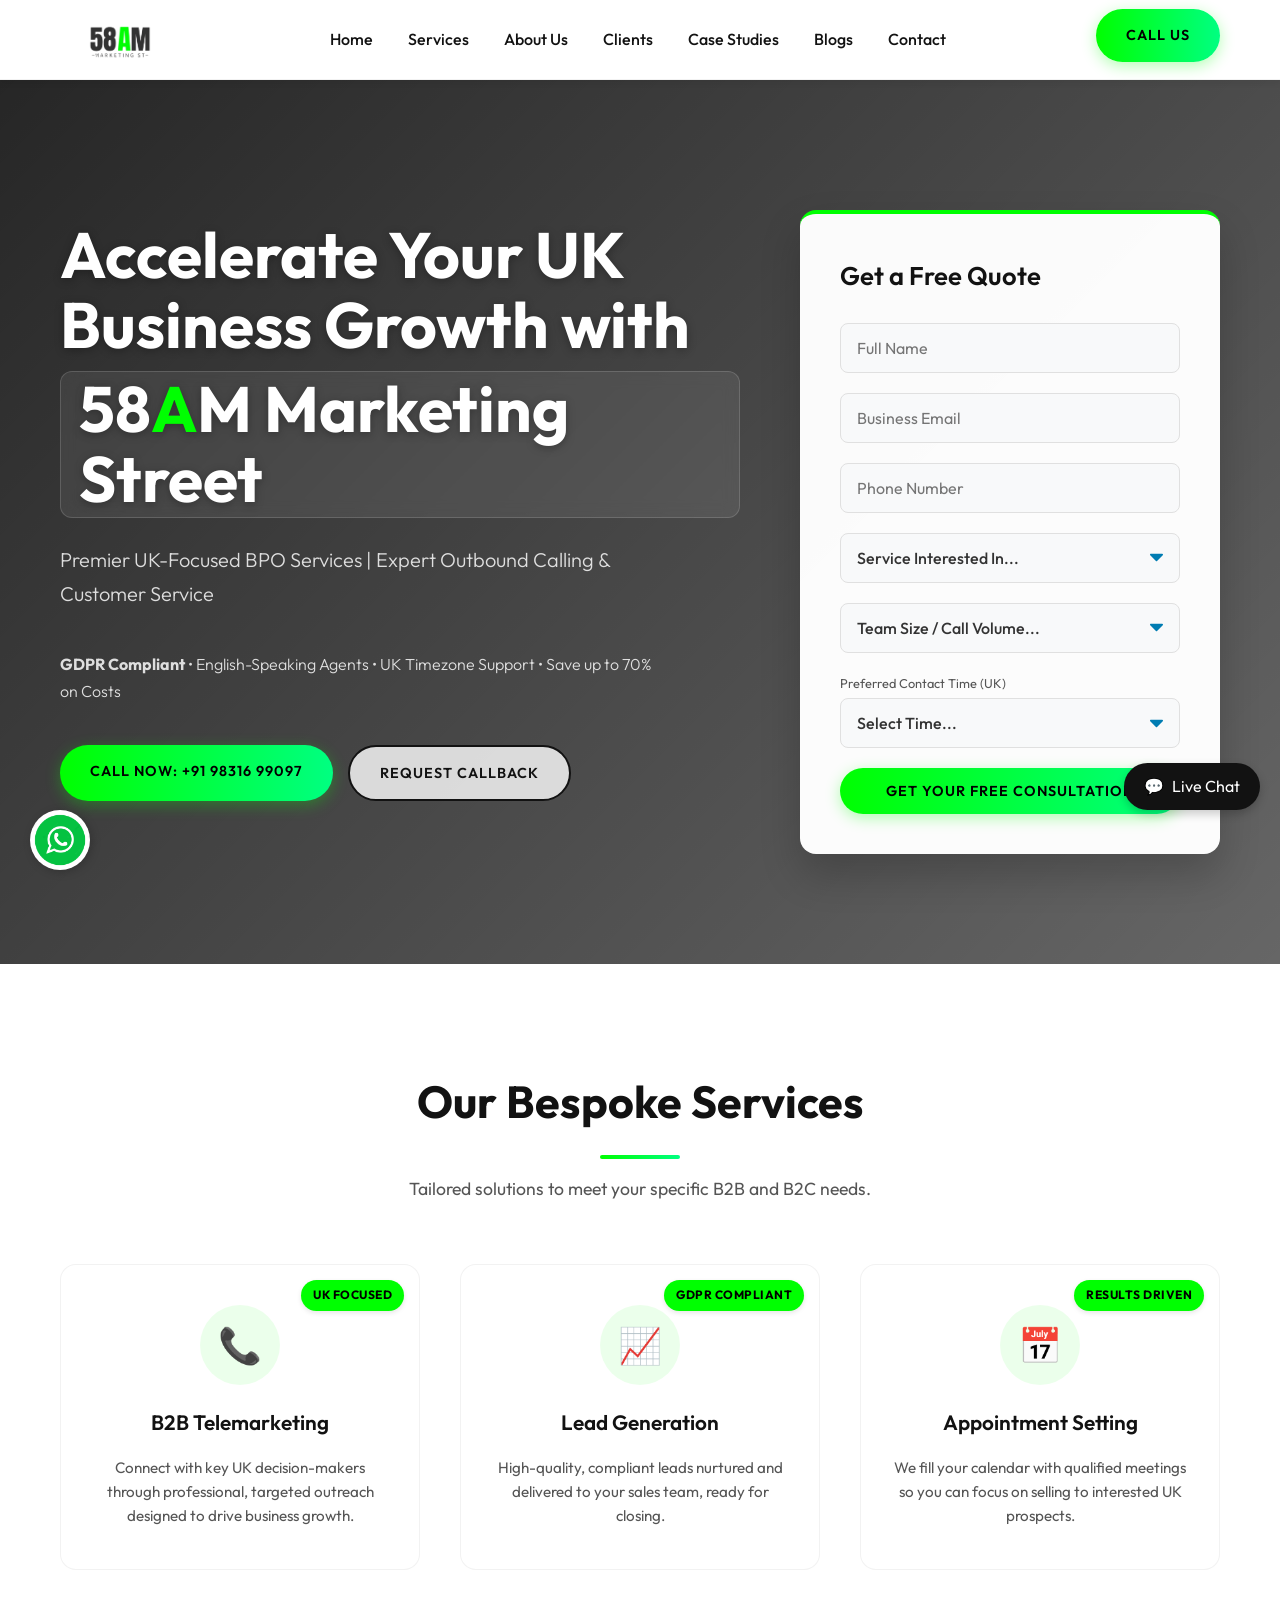
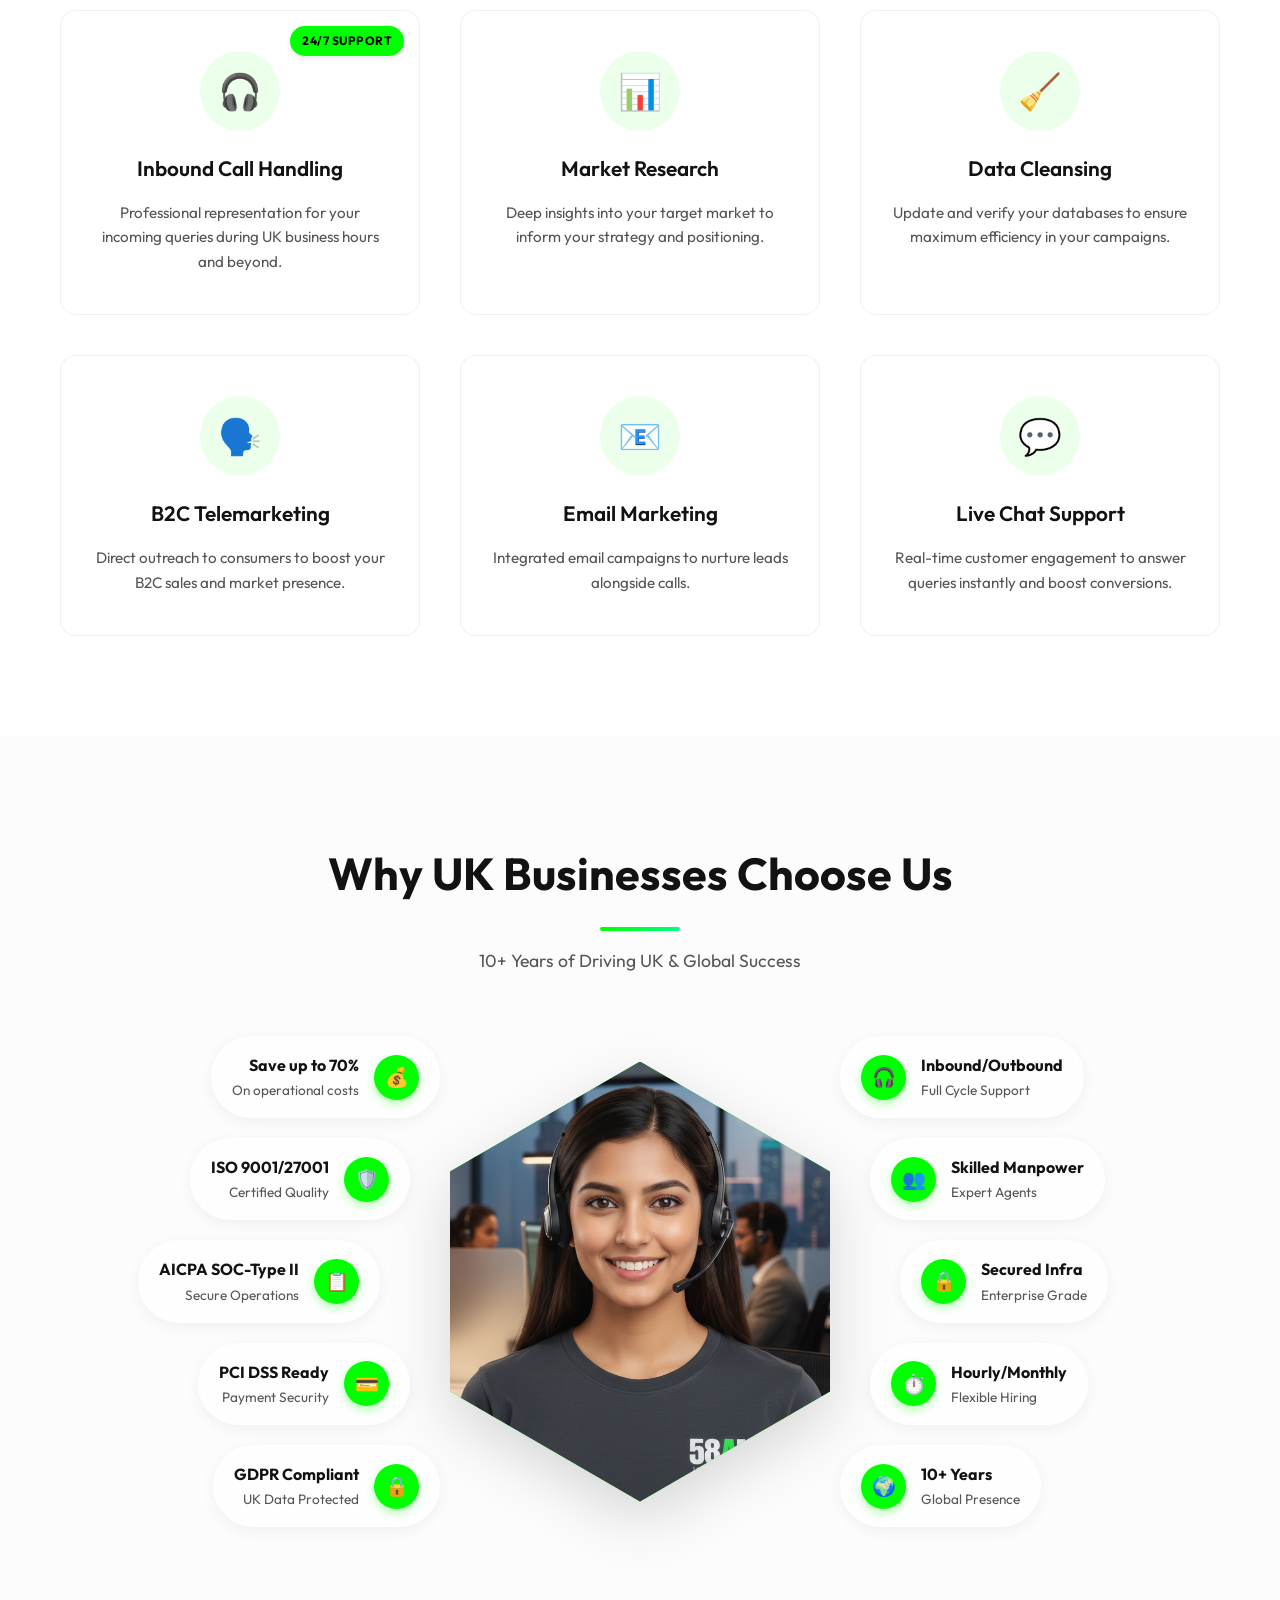
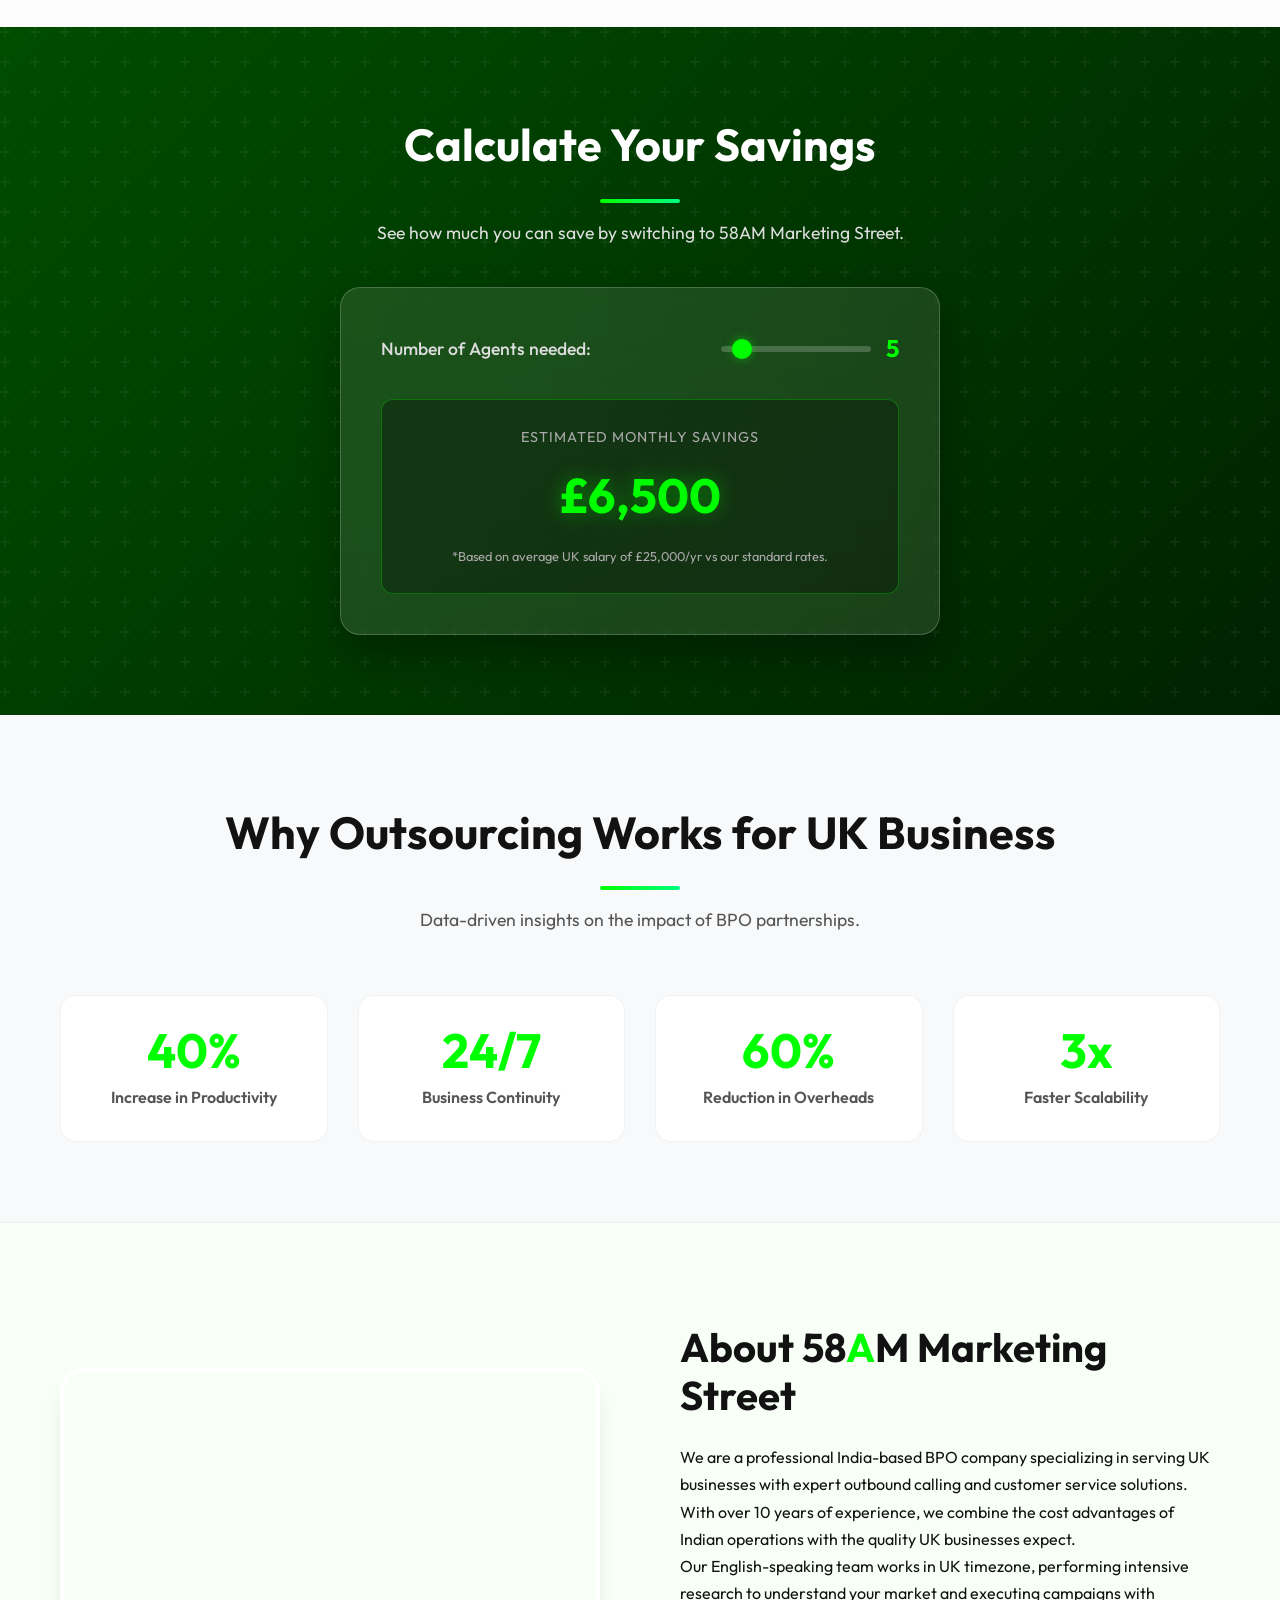
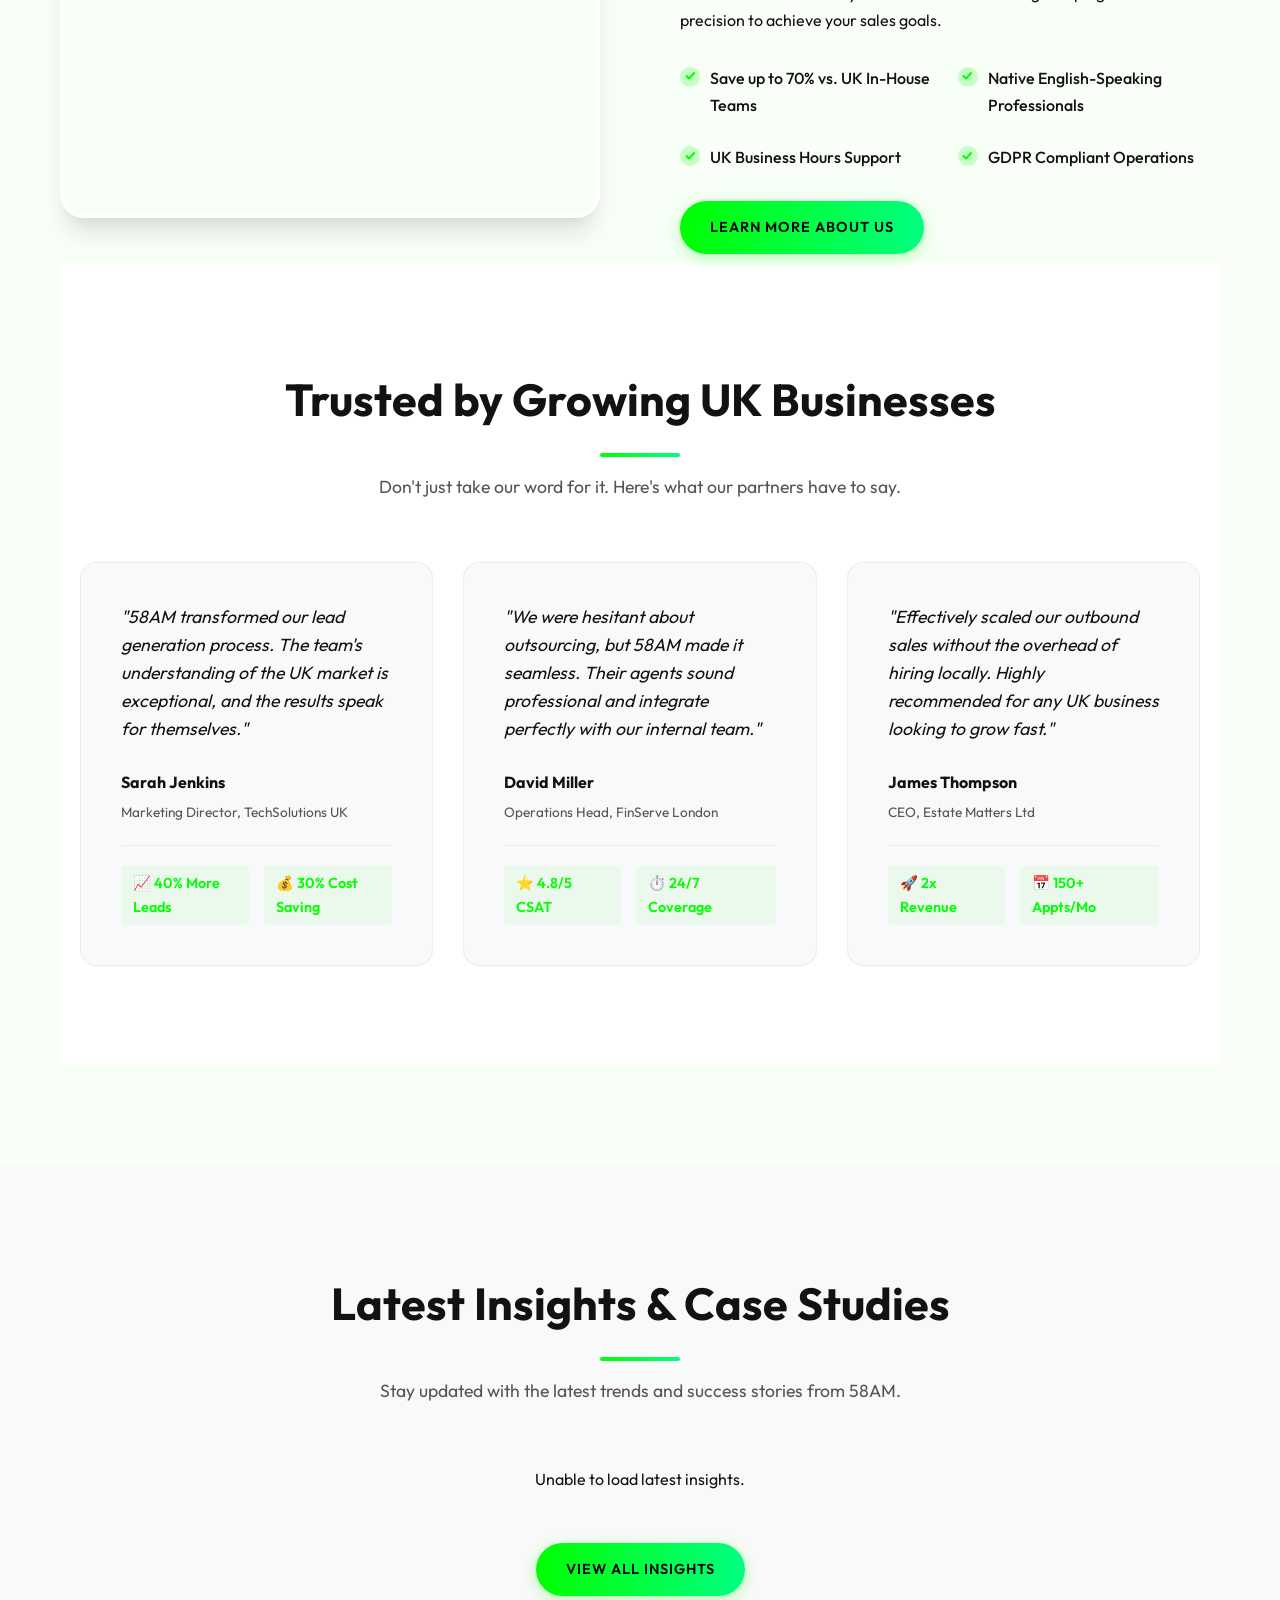
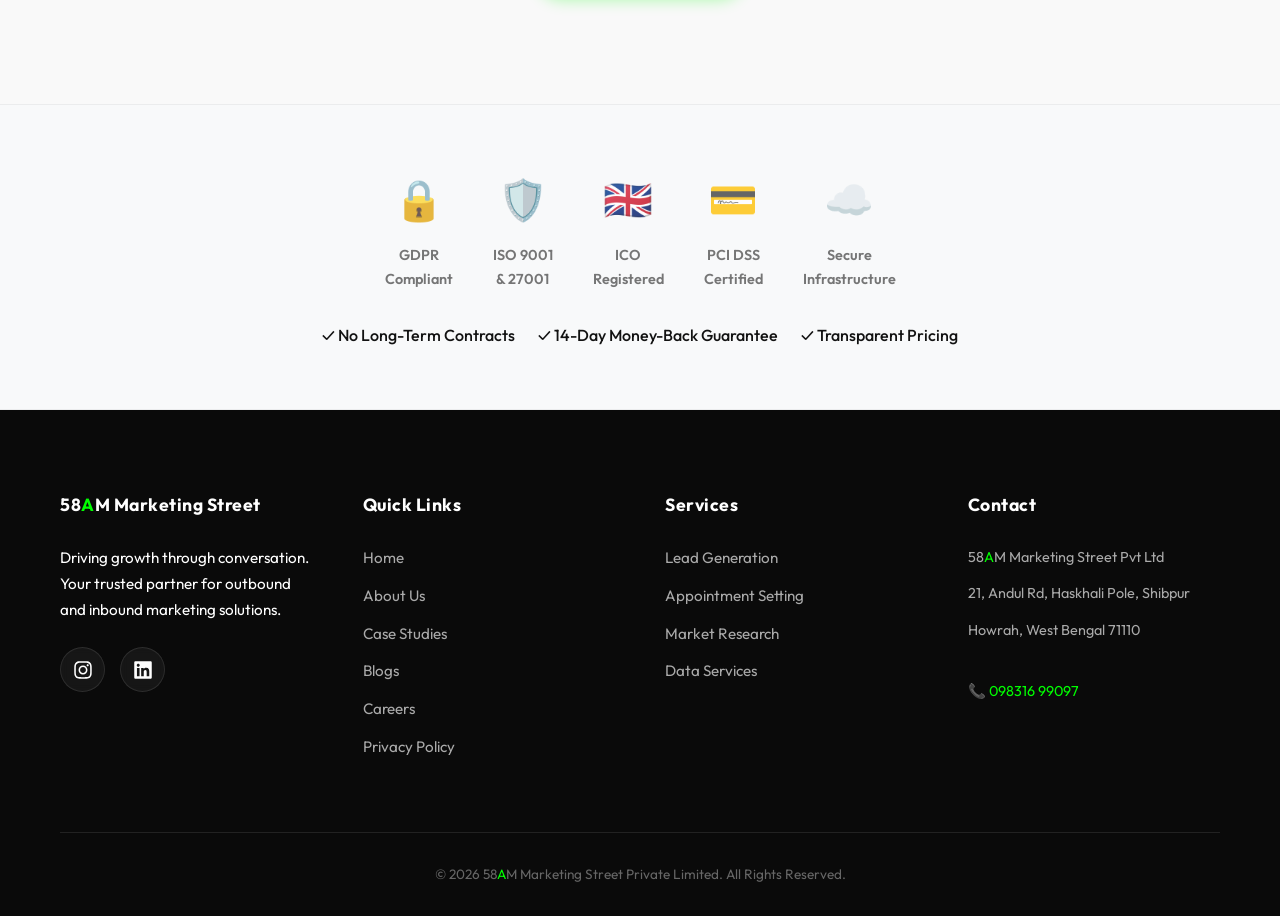
==== commit 062d5dea: "blogs update wiht the server file" ====
--- a/index.html
+++ b/index.html
@@ -545,49 +545,75 @@
           <p>Stay updated with the latest trends and success stories from 58AM.</p>
         </div>
 
-        <div class="blog-grid" style="margin-top: 0;">
-          <!-- Featured Case Study -->
-          <div class="blog-card">
-            <div class="blog-image">
-              <img src="https://placehold.co/600x400/333/fff?text=SaaS+Growth" alt="SaaS Case Study">
-              <div class="blog-meta">Case Study</div>
-            </div>
-            <div class="blog-content">
-              <span class="blog-category">B2B Lead Gen</span>
-              <h3>Scaling Sales for a UK Fintech Startup</h3>
-              <p>How we helped a London-based Fintech company triple their qualified leads in just 3 months.</p>
-              <a href="case-studies.html" class="read-more">Read Case Study →</a>
-            </div>
-          </div>
-
-          <!-- Featured Blog Post 1 -->
-          <div class="blog-card">
-            <div class="blog-image">
-              <img src="https://placehold.co/600x400/4A90E2/fff?text=Lead+Gen+2026" alt="Lead Generation Trends">
-              <div class="blog-meta">Blog</div>
-            </div>
-            <div class="blog-content">
-              <span class="blog-category">Lead Generation</span>
-              <h3>Top 5 Lead Generation Trends Dominating 2026</h3>
-              <p>Discover how AI-powered personalization and intent data are reshaping B2B lead gen.</p>
-              <a href="blogs.html" class="read-more">Read Article →</a>
-            </div>
-          </div>
-
-          <!-- Featured Blog Post 2 -->
-          <div class="blog-card">
-            <div class="blog-image">
-              <img src="https://placehold.co/600x400/8E44AD/fff?text=GDPR+Compliance" alt="GDPR Compliance">
-              <div class="blog-meta">Blog</div>
-            </div>
-            <div class="blog-content">
-              <span class="blog-category">Compliance</span>
-              <h3>Navigating GDPR: A Complete Guide for UK Businesses</h3>
-              <p>Everything you need to know about data protection when outsourcing.</p>
-              <a href="blogs.html" class="read-more">Read Article →</a>
-            </div>
-          </div>
-        </div>
+        <div class="blog-grid" style="margin-top: 0;" id="insights-grid-container">
+          <!-- Dynamic Content Loading -->
+          <div style="text-align: center; width: 100%; grid-column: 1/-1; padding: 40px;">
+              <p>Loading latest insights...</p>
+          </div>
+        </div>
+
+        <script>
+            document.addEventListener('DOMContentLoaded', async () => {
+                const container = document.getElementById('insights-grid-container');
+                
+                try {
+                    const [blogsRes, casesRes] = await Promise.all([
+                        fetch('http://localhost:3000/api/blogs'),
+                        fetch('http://localhost:3000/api/case-studies')
+                    ]);
+
+                    const blogs = await blogsRes.json();
+                    const caseStudies = await casesRes.json();
+                    
+                    let htmlContent = '';
+
+                    // 1. Featured Case Study (Take the first one)
+                    if (caseStudies.length > 0) {
+                        const cs = caseStudies[0];
+                        htmlContent += `
+                        <div class="blog-card">
+                            <div class="blog-image">
+                            <img src="${cs.image}" alt="${cs.title}" onerror="this.src='https://placehold.co/600x400?text=No+Image'">
+                            <div class="blog-meta">Case Study</div>
+                            </div>
+                            <div class="blog-content">
+                            <span class="blog-category">${cs.tag}</span>
+                            <h3>${cs.title}</h3>
+                            <p>${cs.description}</p>
+                            <a href="case-studies.html" class="read-more">Read Case Study →</a>
+                            </div>
+                        </div>`;
+                    }
+
+                    // 2. Featured Blogs (Take the first two)
+                    const recentBlogs = blogs.slice(0, 2);
+                    recentBlogs.forEach(blog => {
+                        htmlContent += `
+                        <div class="blog-card">
+                            <div class="blog-image">
+                            <img src="${blog.image}" alt="${blog.title}" onerror="this.src='https://placehold.co/600x400?text=No+Image'">
+                            <div class="blog-meta">Blog</div>
+                            </div>
+                            <div class="blog-content">
+                            <span class="blog-category">${blog.category}</span>
+                            <h3>${blog.title}</h3>
+                            <p>${blog.content}</p>
+                            <a href="blogs.html" class="read-more">Read Article →</a>
+                            </div>
+                        </div>`;
+                    });
+
+                    container.innerHTML = htmlContent || '<p style="text-align:center;">No insights available.</p>';
+
+                } catch (error) {
+                    console.error('Error loading insights:', error);
+                    container.innerHTML = 
+                        `<div style="text-align: center; width: 100%; grid-column: 1/-1;">
+                            <p>Unable to load latest insights.</p>
+                        </div>`;
+                }
+            });
+        </script>
 
         <div style="text-align: center; margin-top: 50px;">
           <a href="blogs.html" class="btn btn-primary">View All Insights</a>
